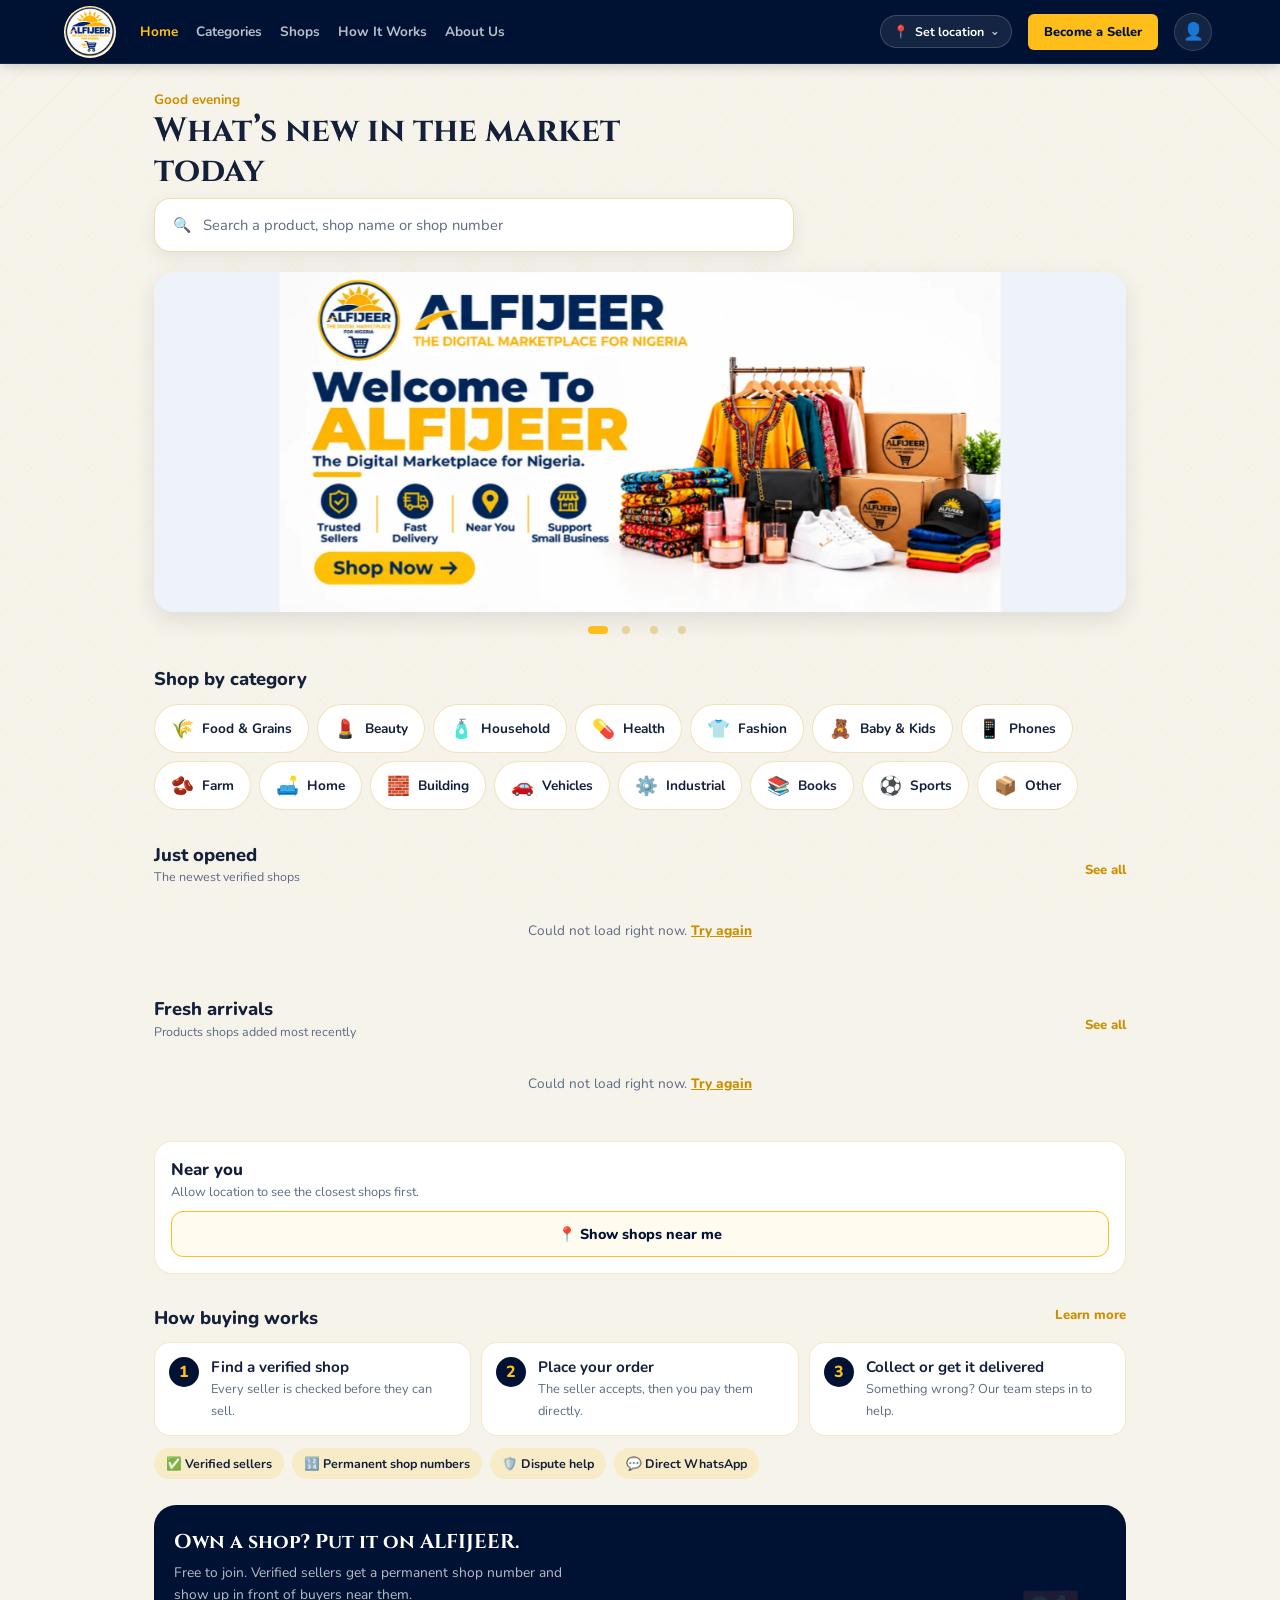
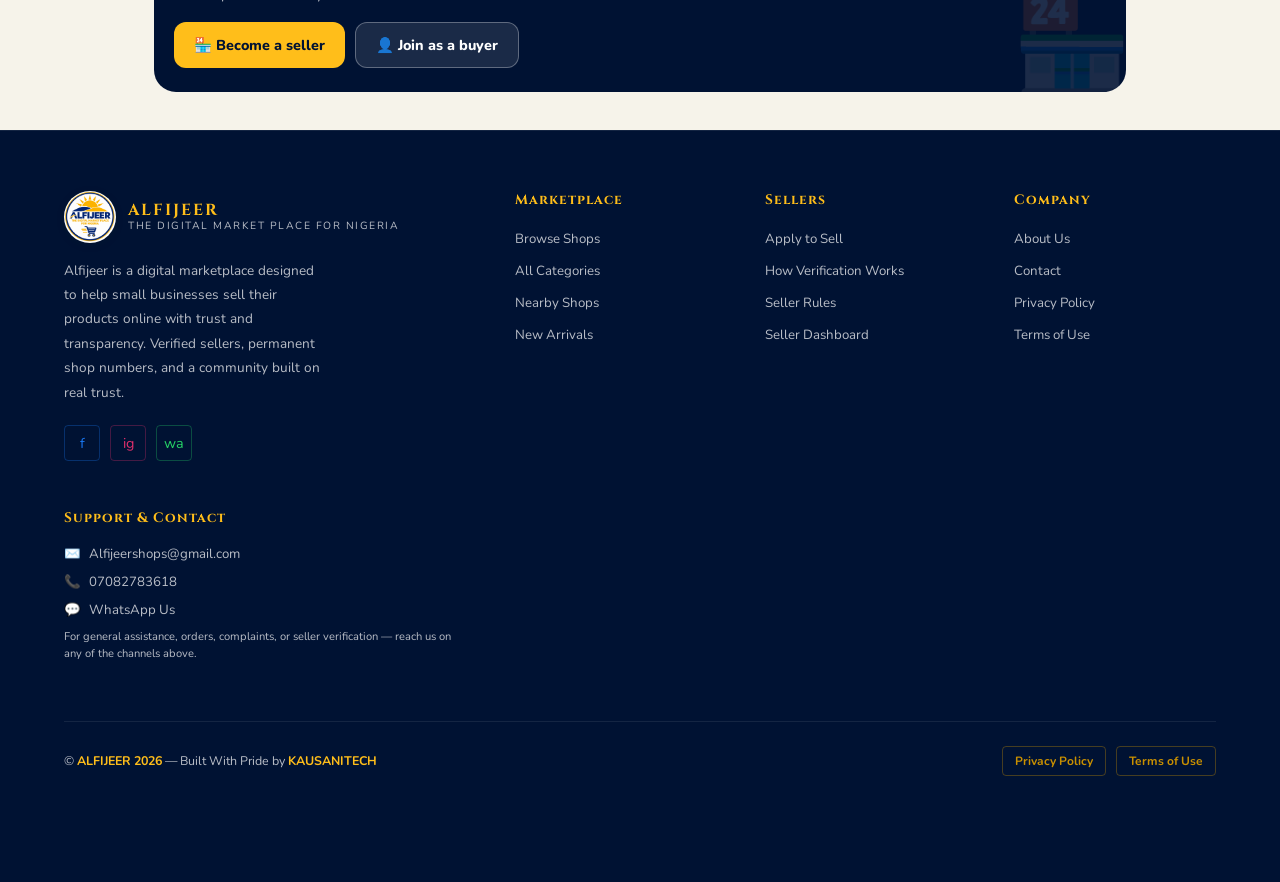
==== index.html @ 09873cbe "update the banners" ====
<!DOCTYPE html>
<html lang="en">
<head>
  <meta charset="UTF-8" />
  <meta name="viewport" content="width=device-width, initial-scale=1.0, viewport-fit=cover"/>
  <title>ALFIJEER — The Digital Market Place For Nigeria</title>
  <meta name="description" content="Find verified shops and fresh products near you. Every ALFIJEER seller is checked and has a permanent shop number."/>
  <link href="https://fonts.googleapis.com/css2?family=Cinzel:wght@400;600;700;900&family=Nunito:wght@300;400;500;600;700&display=swap" rel="stylesheet"/>
  <style>
    *, *::before, *::after { margin: 0; padding: 0; box-sizing: border-box; }

    :root {
      --green-deep:   #FFFFFF;   /* page background stays white/light */
      --green-mid:    #F3F9F5;
      --green-light:  #E3F2E8;
      --gold:         #FFBE1A;   /* primary accent - was green, now brand gold */
      --gold-light:   #FFCF4D;
      --gold-dim:     #C99000;
      --emerald:      #FFBE1A;
      --emerald-dim:  #C99000;
      --white:        #14203A;   /* primary text - neutral dark navy-black, not green-tinted */
      --white-dim:    #5C6B85;   /* muted text - neutral blue-gray, not green-tinted */
      --dark:         #001233;

      /* New: navy as a surface color for header / hero / footer */
      --navy-deep:    #001233;
      --navy-mid:     #001E4D;
      --navy-light:   #0A294D;
      --on-navy:      #FFFFFF;
      --on-navy-dim:  rgba(255,255,255,0.72);
    }

    html { scroll-behavior: smooth; }

    body {
      font-family: 'Nunito', sans-serif;
      background-color: var(--green-deep);
      color: var(--white);
      overflow-x: hidden;
    }

    /* ── GEOMETRIC BACKGROUND PATTERN ── */
    body::before {
      content: '';
      position: fixed;
      inset: 0;
      background-image:
        repeating-linear-gradient(45deg, transparent, transparent 40px, rgba(201,144,0,0.03) 40px, rgba(201,144,0,0.03) 41px),
        repeating-linear-gradient(-45deg, transparent, transparent 40px, rgba(201,144,0,0.03) 40px, rgba(201,144,0,0.03) 41px);
      pointer-events: none;
      z-index: 0;
    }

    /* ════════════════════════════════
       NAVBAR
    ════════════════════════════════ */
    nav {
      position: fixed;
      top: 0; left: 0; right: 0;
      z-index: 1000;
      display: flex;
      align-items: center;
      justify-content: space-between;
      padding: 0 5%;
      height: 72px;
      background: rgba(255,255,255,0.92);
      backdrop-filter: blur(12px);
      border-bottom: 1px solid rgba(201,144,0,0.2);
    }

    .nav-logo {
      display: flex;
      align-items: center;
      gap: 12px;
      text-decoration: none;
    }

    .nav-logo img {
      height: 52px;
      width: 52px;
      border-radius: 52px;
      object-fit: contain;
      box-shadow: 0 2px 8px rgba(16,40,28,0.12);
    }

    .nav-logo-text {
      display: flex;
      flex-direction: column;
      line-height: 1.1;
    }

    .nav-logo-text span:first-child {
      font-family: 'Cinzel', serif;
      font-size: 1rem;
      font-weight: 700;
      color: var(--gold);
      letter-spacing: 2px;
    }

    .nav-logo-text span:last-child {
      font-size: 0.65rem;
      color: var(--white-dim);
      letter-spacing: 1.5px;
      text-transform: uppercase;
    }

    /* Footer uses the same .nav-logo-text markup but sits on navy,
       unlike the white mobile drawer that also uses this class */
    .footer-brand .nav-logo-text span:last-child { color: var(--on-navy-dim); }

    .nav-links {
      display: flex;
      gap: 32px;
      list-style: none;
    }

    .nav-links a {
      color: var(--white-dim);
      text-decoration: none;
      font-size: 0.875rem;
      font-weight: 600;
      letter-spacing: 0.5px;
      transition: color 0.3s;
      position: relative;
    }

    .nav-links a::after {
      content: '';
      position: absolute;
      bottom: -4px; left: 0;
      width: 0; height: 1px;
      background: var(--gold);
      transition: width 0.3s;
    }

    .nav-links a:hover { color: var(--gold); }
    .nav-links a:hover::after { width: 100%; }

    .nav-buttons {
      display: flex;
      gap: 12px;
    }

    .btn-outline {
      padding: 8px 20px;
      border: 1px solid var(--gold);
      color: var(--gold);
      background: transparent;
      border-radius: 4px;
      font-family: 'Nunito', sans-serif;
      font-size: 0.85rem;
      font-weight: 700;
      cursor: pointer;
      transition: all 0.3s;
      letter-spacing: 0.5px;
    }

    .btn-outline:hover {
      background: var(--gold);
      color: var(--dark);
    }

    .btn-gold {
      padding: 8px 20px;
      background: var(--gold);
      color: var(--dark);
      border: none;
      border-radius: 4px;
      font-family: 'Nunito', sans-serif;
      font-size: 0.85rem;
      font-weight: 700;
      cursor: pointer;
      transition: all 0.3s;
      letter-spacing: 0.5px;
    }

    .btn-gold:hover {
      background: var(--gold-light);
      transform: translateY(-1px);
    }

    .btn-hero-primary {
      display: inline-flex;
      align-items: center;
      gap: 8px;
      padding: 14px 32px;
      background: var(--gold);
      color: var(--dark);
      border: none;
      border-radius: 4px;
      font-family: 'Nunito', sans-serif;
      font-size: 0.95rem;
      font-weight: 800;
      cursor: pointer;
      transition: all 0.3s;
      letter-spacing: 0.5px;
      text-decoration: none;
    }

    .btn-hero-primary:hover {
      background: var(--gold-light);
      transform: translateY(-2px);
      box-shadow: 0 8px 24px rgba(201,144,0,0.3);
    }

    .btn-hero-secondary {
      display: inline-flex;
      align-items: center;
      gap: 8px;
      padding: 14px 32px;
      background: transparent;
      color: var(--white);
      border: 1px solid rgba(255,255,255,0.25);
      border-radius: 4px;
      font-family: 'Nunito', sans-serif;
      font-size: 0.95rem;
      font-weight: 700;
      cursor: pointer;
      transition: all 0.3s;
      text-decoration: none;
    }

    .btn-hero-secondary:hover {
      border-color: var(--gold);
      color: var(--gold);
      transform: translateY(-2px);
    }

    /* ════════════════════════════════
       BANNER CAROUSEL (image-based hero)
    ════════════════════════════════ */
    .banner-wrap {
      padding: 10px 5% 4px;
      max-width: 1100px;
      margin: 0 auto;
    }
    .banner-carousel {
      position: relative;
      border-radius: 16px;
      overflow: hidden;
      box-shadow: 0 4px 20px rgba(16,40,28,0.1);
      background: linear-gradient(135deg, #eef3fa 0%, #e6ecf7 60%, #f4f7fb 100%);
      min-height: 160px;
    }
    /* Fallback shown when banner image fails to load */
    .banner-slide img {
      width: 100%;
      height: auto;
      display: block;
    }
    .banner-slide img::after {
      content: '';
      display: block;
    }
    .banner-fallback {
      display: none;
      padding: 28px 24px;
      background: linear-gradient(135deg, #eef3fa 0%, #e6ecf7 60%, #f4f7fb 100%);
    }
    .banner-fallback.visible { display: block; }
    .banner-fallback h2 { font-family:'Cinzel',serif; font-size:1.2rem; font-weight:800; color:#14203A; margin-bottom:4px; }
    .banner-fallback h3 { font-family:'Cinzel',serif; font-size:1.1rem; font-weight:700; color:#C99000; margin-bottom:12px; }
    .banner-fallback p  { font-size:0.8rem; color:#5C6B85; margin-bottom:14px; line-height:1.6; }
    .banner-fallback .fb-badge { display:inline-flex; align-items:center; gap:6px; border:1px solid rgba(201,144,0,0.3); border-radius:8px; padding:6px 12px; font-size:0.72rem; color:#14203A; margin-bottom:14px; }
    .banner-fallback .fb-btn { display:inline-block; background:#C99000; color:#fff; font-family:'Nunito',sans-serif; font-size:0.82rem; font-weight:800; padding:10px 22px; border-radius:8px; text-decoration:none; }
    .banner-track {
      display: flex;
      transition: transform 0.5s ease;
    }
    .banner-slide {
      flex: 0 0 100%;
      width: 100%;
      display: block;
    }
    .banner-slide img {
      width: 100%;
      height: auto;
      display: block;
    }
    .banner-dots {
      display: flex;
      justify-content: center;
      gap: 7px;
      padding: 10px 0 2px;
    }
    .banner-dots button {
      width: 7px; height: 7px; border-radius: 50%;
      border: none; background: rgba(201,144,0,0.25);
      padding: 0; cursor: pointer;
    }
    .banner-dots button.active { background: var(--gold); width: 18px; border-radius: 4px; }


    /* ── rotating banners: crossfade + slow zoom (Ken Burns) ── */
    :root { --bn-fade: 1.2s; --bn-zoom: 7.5s; }
    .banner-carousel { background: #eef3fa; aspect-ratio: 2 / 1; }
    .banner-carousel.ready, .banner-carousel.empty { aspect-ratio: auto; }
    .banner-carousel:focus-visible { outline: 3px solid var(--gold); outline-offset: 3px; }
    .banner-track { display: grid; transition: none; transform: none !important; }   /* every slide sits in the same cell, on top of each other */
    .banner-slide {
      grid-area: 1 / 1; flex: none; width: 100%; overflow: hidden;
      opacity: 0; z-index: 0; pointer-events: none;
      transition: opacity var(--bn-fade) ease-in-out;
      -webkit-user-drag: none; user-select: none;
    }
    .banner-slide img { -webkit-user-drag: none; transform-origin: 50% 50%; will-change: transform; }
    .banner-slide.active { opacity: 1; z-index: 2; pointer-events: auto; }
    .banner-slide.active img { animation: bnZoom var(--bn-zoom) ease-out forwards; }       /* 100% → 106% while it is showing */
    .banner-slide.leaving { opacity: 1; z-index: 1; transition: none; pointer-events: none; }
    .banner-slide.leaving img { transform: scale(1.06); }                                   /* keeps its zoom while the next banner fades in over it */
    @keyframes bnZoom { from { transform: scale(1); } to { transform: scale(1.06); } }
    .banner-fallback { display: none; }
    .banner-carousel.empty .banner-track { display: none; }
    .banner-carousel.empty .banner-fallback { display: block; }
    .banner-dots { display: flex; justify-content: center; gap: 4px; padding: 6px 0 0; }
    .banner-dots button { width: 24px; height: 24px; background: none; position: relative; border: 0; padding: 0; cursor: pointer; border-radius: 0; }
    .banner-dots button::after { content: ''; position: absolute; left: 50%; top: 50%; width: 8px; height: 8px; border-radius: 4px; transform: translate(-50%,-50%); background: rgba(201,144,0,0.3); transition: width .25s, background .25s; }
    .banner-dots button.active { width: 24px; background: none; }
    .banner-dots button.active::after { width: 20px; background: var(--gold); }
    @media (prefers-reduced-motion: reduce) {
      .banner-slide.active img { animation: none; }
      .banner-slide { transition-duration: .01s; }
    }

    /* ════════════════════════════════
       TRUST BAR
    ════════════════════════════════ */
    .trust-bar {
      position: relative;
      z-index: 2;
      background: rgba(201,144,0,0.08);
      border-top: 1px solid rgba(201,144,0,0.2);
      border-bottom: 1px solid rgba(201,144,0,0.2);
      padding: 20px 5%;
      display: flex;
      align-items: center;
      justify-content: center;
      gap: 48px;
      flex-wrap: wrap;
    }

    .trust-item {
      display: flex;
      align-items: center;
      gap: 10px;
      font-size: 0.85rem;
      font-weight: 600;
      color: var(--white-dim);
    }

    .trust-item .icon {
      font-size: 1.1rem;
    }

    .trust-item strong { color: var(--gold); }

    /* ════════════════════════════════
       HOW IT WORKS
    ════════════════════════════════ */
    .section {
      position: relative;
      z-index: 2;
      padding: 90px 5%;
    }

    .section-header {
      text-align: center;
      margin-bottom: 60px;
    }

    .section-tag {
      display: inline-block;
      font-size: 0.72rem;
      font-weight: 700;
      letter-spacing: 3px;
      text-transform: uppercase;
      color: var(--gold);
      margin-bottom: 14px;
    }

    .section-header h2 {
      font-family: 'Cinzel', serif;
      font-size: clamp(1.6rem, 3vw, 2.4rem);
      font-weight: 700;
      color: var(--white);
      margin-bottom: 14px;
    }

    .section-header p {
      color: var(--white-dim);
      font-size: 1rem;
      max-width: 520px;
      margin: 0 auto;
      line-height: 1.8;
    }

    .how-tabs {
      display: flex;
      gap: 4px;
      justify-content: center;
      margin-bottom: 48px;
      background: rgba(201,144,0,0.04);
      border: 1px solid rgba(201,144,0,0.15);
      border-radius: 6px;
      padding: 4px;
      width: fit-content;
      margin-left: auto;
      margin-right: auto;
    }

    .tab-btn {
      padding: 10px 28px;
      background: transparent;
      border: none;
      border-radius: 4px;
      color: var(--white-dim);
      font-family: 'Nunito', sans-serif;
      font-size: 0.875rem;
      font-weight: 700;
      cursor: pointer;
      transition: all 0.3s;
      letter-spacing: 0.5px;
    }

    .tab-btn.active {
      background: var(--gold);
      color: var(--dark);
    }

    .tab-content { display: none; }
    .tab-content.active { display: grid; }

    .steps-grid {
      grid-template-columns: repeat(auto-fit, minmax(220px, 1fr));
      gap: 24px;
      max-width: 960px;
      margin: 0 auto;
    }

    .step-card {
      background: #FFFFFF;
      border: 1px solid rgba(201,144,0,0.18);
      border-radius: 8px;
      padding: 32px 24px;
      text-align: center;
      position: relative;
      transition: all 0.3s;
    }

    .step-card:hover {
      border-color: var(--gold);
      background: rgba(201,144,0,0.05);
      transform: translateY(-4px);
    }

    .step-number {
      position: absolute;
      top: -14px;
      left: 50%;
      transform: translateX(-50%);
      background: var(--green-deep);
      border: 1px solid var(--gold-dim);
      color: var(--gold);
      font-family: 'Cinzel', serif;
      font-size: 0.75rem;
      font-weight: 700;
      padding: 4px 12px;
      border-radius: 12px;
      letter-spacing: 1px;
    }

    .step-icon {
      font-size: 2.2rem;
      margin-bottom: 16px;
      display: block;
    }

    .step-card h3 {
      font-family: 'Cinzel', serif;
      font-size: 0.95rem;
      font-weight: 600;
      color: var(--white);
      margin-bottom: 10px;
    }

    .step-card p {
      font-size: 0.85rem;
      color: var(--white-dim);
      line-height: 1.7;
    }

    /* ════════════════════════════════
       FEATURED SHOPS
    ════════════════════════════════ */
    .shops-section {
      background: rgba(201,144,0,0.035);
      border-top: 1px solid rgba(201,144,0,0.1);
      border-bottom: 1px solid rgba(201,144,0,0.1);
    }

    .shops-grid {
      display: grid;
      grid-template-columns: repeat(auto-fit, minmax(260px, 1fr));
      gap: 24px;
      max-width: 1100px;
      margin: 0 auto;
    }

    .shop-card {
      background: #FFFFFF;
      box-shadow: 0 2px 14px rgba(16,40,28,0.08);
      border: 1px solid rgba(201,144,0,0.12);
      border-radius: 10px;
      overflow: hidden;
      transition: all 0.35s;
      cursor: pointer;
    }

    .shop-card:hover {
      border-color: var(--gold-dim);
      transform: translateY(-6px);
      box-shadow: 0 16px 40px rgba(16,40,28,0.10);
    }

    .shop-img {
      width: 100%;
      height: 160px;
      background: linear-gradient(135deg, var(--green-mid), var(--green-light));
      display: flex;
      align-items: center;
      justify-content: center;
      font-size: 3rem;
      position: relative;
    }

    .shop-number-badge {
      position: absolute;
      top: 12px;
      left: 12px;
      background: var(--gold);
      color: var(--dark);
      font-family: 'Cinzel', serif;
      font-size: 0.7rem;
      font-weight: 700;
      padding: 4px 10px;
      border-radius: 3px;
      letter-spacing: 1px;
    }

    .verified-badge {
      position: absolute;
      top: 12px;
      right: 12px;
      background: rgba(79,195,247,0.15);
      border: 1px solid var(--emerald);
      color: var(--emerald);
      font-size: 0.68rem;
      font-weight: 700;
      padding: 4px 10px;
      border-radius: 3px;
      letter-spacing: 0.5px;
    }

    .shop-info {
      padding: 20px;
    }

    .shop-info h3 {
      font-family: 'Cinzel', serif;
      font-size: 1rem;
      color: var(--white);
      margin-bottom: 6px;
    }

    .shop-meta {
      display: flex;
      gap: 14px;
      margin-bottom: 14px;
    }

    .shop-meta span {
      font-size: 0.78rem;
      color: var(--white-dim);
      display: flex;
      align-items: center;
      gap: 4px;
    }

    .shop-footer {
      display: flex;
      align-items: center;
      justify-content: space-between;
      padding-top: 14px;
      border-top: 1px solid rgba(201,144,0,0.06);
    }

    .shop-distance {
      font-size: 0.78rem;
      color: var(--emerald);
      font-weight: 700;
    }

    .btn-view-shop {
      padding: 7px 16px;
      background: transparent;
      border: 1px solid var(--gold-dim);
      color: var(--gold);
      border-radius: 4px;
      font-family: 'Nunito', sans-serif;
      font-size: 0.78rem;
      font-weight: 700;
      cursor: pointer;
      transition: all 0.3s;
      text-decoration: none;
    }

    .btn-view-shop:hover {
      background: var(--gold);
      color: var(--dark);
    }

    /* ════════════════════════════════
       CATEGORIES
    ════════════════════════════════ */
    .categories-grid {
      display: grid;
      grid-template-columns: repeat(auto-fit, minmax(130px, 1fr));
      gap: 16px;
      max-width: 1100px;
      margin: 0 auto;
    }

    .cat-card {
      background: #FFFFFF;
      border: 1px solid rgba(201,144,0,0.14);
      border-radius: 16px;
      padding: 26px 16px 22px;
      text-align: center;
      cursor: pointer;
      transition: all 0.3s;
      box-shadow: 0 2px 10px rgba(16,40,28,0.06);
    }

    .cat-card:hover {
      background: #FFFFFF;
      border-color: var(--gold);
      box-shadow: 0 8px 20px rgba(0,18,51,0.12);
      transform: translateY(-4px);
    }

    .cat-card .cat-icon-badge {
      width: 64px; height: 64px;
      border-radius: 50%;
      display: flex; align-items: center; justify-content: center;
      margin: 0 auto 14px;
      font-size: 1.7rem;
      transition: transform 0.3s;
    }
    .cat-card:hover .cat-icon-badge { transform: scale(1.08); }
    .cat-card .cat-icon { font-size: inherit; display: inline; margin: 0; }

    .cat-card span {
      font-size: 0.8rem;
      font-weight: 700;
      color: var(--white);
      letter-spacing: 0.5px;
      display: block;
    }

    .cat-card .cat-count {
      font-size: 0.68rem;
      font-weight: 600;
      color: var(--white-dim);
      margin-top: 4px;
      letter-spacing: 0;
    }

    .cat-card:hover span { color: #C99000; }
    .cat-card:hover .cat-count { color: var(--white-dim); }

    /* ════════════════════════════════
       WHY ALFIJEER
    ════════════════════════════════ */
    .why-section {
      background: rgba(201,144,0,0.04);
      border-top: 1px solid rgba(201,144,0,0.1);
    }

    .why-grid {
      display: grid;
      grid-template-columns: repeat(auto-fit, minmax(240px, 1fr));
      gap: 28px;
      max-width: 1000px;
      margin: 0 auto;
    }

    .why-card {
      display: flex;
      gap: 18px;
      align-items: flex-start;
    }

    .why-icon-box {
      width: 48px;
      height: 48px;
      min-width: 48px;
      background: rgba(201,144,0,0.1);
      border: 1px solid rgba(201,144,0,0.25);
      border-radius: 6px;
      display: flex;
      align-items: center;
      justify-content: center;
      font-size: 1.3rem;
    }

    .why-card h3 {
      font-family: 'Cinzel', serif;
      font-size: 0.9rem;
      color: var(--gold);
      margin-bottom: 6px;
    }

    .why-card p {
      font-size: 0.83rem;
      color: var(--white-dim);
      line-height: 1.7;
    }

    /* ════════════════════════════════
       CTA SECTION
    ════════════════════════════════ */
    .cta-section {
      position: relative;
      text-align: center;
      padding: 100px 5%;
      overflow: hidden;
    }

    .cta-section::before {
      content: '';
      position: absolute;
      inset: 0;
      background: radial-gradient(ellipse at center, rgba(201,144,0,0.08) 0%, transparent 70%);
      pointer-events: none;
    }

    .cta-section h2 {
      font-family: 'Cinzel', serif;
      font-size: clamp(1.6rem, 3.5vw, 2.6rem);
      font-weight: 700;
      color: var(--white);
      margin-bottom: 16px;
      position: relative;
    }

    .cta-section p {
      color: var(--white-dim);
      font-size: 1rem;
      max-width: 500px;
      margin: 0 auto 36px;
      line-height: 1.8;
      position: relative;
    }

    .cta-buttons {
      display: flex;
      gap: 16px;
      justify-content: center;
      flex-wrap: wrap;
      position: relative;
    }

    .btn-cta-green {
      display: inline-flex;
      align-items: center;
      gap: 8px;
      padding: 14px 32px;
      background: var(--emerald-dim);
      color: var(--white);
      border: 1px solid var(--emerald);
      border-radius: 4px;
      font-family: 'Nunito', sans-serif;
      font-size: 0.95rem;
      font-weight: 800;
      cursor: pointer;
      transition: all 0.3s;
      text-decoration: none;
    }

    .btn-cta-green:hover {
      background: var(--emerald);
      transform: translateY(-2px);
      box-shadow: 0 8px 24px rgba(79,195,247,0.25);
    }

    /* ════════════════════════════════
       FOOTER
    ════════════════════════════════ */
    footer {
      position: relative;
      z-index: 2;
      background: var(--navy-deep);
      border-top: 1px solid rgba(255,255,255,0.08);
      padding: 60px 5% calc(30px + 76px);
    }

    .footer-grid {
      display: grid;
      grid-template-columns: 2fr 1fr 1fr 1fr;
      gap: 48px;
      margin-bottom: 48px;
    }

    .footer-brand .nav-logo { margin-bottom: 16px; display: inline-flex; }

    .footer-brand p {
      font-size: 0.85rem;
      color: var(--on-navy-dim);
      line-height: 1.8;
      max-width: 260px;
      margin-bottom: 20px;
    }

    .social-links {
      display: flex;
      gap: 10px;
    }

    .social-link {
      width: 36px;
      height: 36px;
      border: 1px solid rgba(255,255,255,0.2);
      border-radius: 4px;
      display: flex;
      align-items: center;
      justify-content: center;
      color: var(--on-navy-dim);
      text-decoration: none;
      font-size: 0.9rem;
      transition: all 0.3s;
    }

    .social-link:hover {
      border-color: var(--gold);
      color: var(--gold);
      background: rgba(201,144,0,0.08);
    }

    .footer-col h4 {
      font-family: 'Cinzel', serif;
      font-size: 0.85rem;
      color: var(--gold);
      margin-bottom: 18px;
      letter-spacing: 1px;
    }

    .footer-col ul { list-style: none; }

    .footer-col ul li {
      margin-bottom: 10px;
    }

    .footer-col ul li a {
      color: var(--on-navy-dim);
      text-decoration: none;
      font-size: 0.83rem;
      transition: color 0.3s;
    }

    .footer-col ul li a:hover { color: var(--gold); }

    .footer-bottom {
      border-top: 1px solid rgba(255,255,255,0.08);
      padding-top: 24px;
      display: flex;
      align-items: center;
      justify-content: space-between;
      flex-wrap: gap;
      gap: 12px;
    }

    .footer-bottom p {
      font-size: 0.78rem;
      color: var(--on-navy-dim);
    }

    .footer-bottom span { color: var(--gold); font-weight: 700; }

    /* ════════════════════════════════
       MOBILE RESPONSIVE
    ════════════════════════════════ */
    /* ── HAMBURGER ── */
    .hamburger {
      display: none;
      flex-direction: column;
      gap: 5px;
      cursor: pointer;
      padding: 6px;
      background: none;
      border: none;
      z-index: 1100;
    }
    .hamburger span {
      display: block;
      width: 26px;
      height: 2px;
      background: var(--gold);
      border-radius: 2px;
      transition: all 0.35s cubic-bezier(.4,0,.2,1);
      transform-origin: center;
    }
    .hamburger.open span:nth-child(1) { transform: translateY(7px) rotate(45deg); }
    .hamburger.open span:nth-child(2) { opacity: 0; transform: scaleX(0); }
    .hamburger.open span:nth-child(3) { transform: translateY(-7px) rotate(-45deg); }

    /* ── MOBILE NAV MENU ── */
    .mobile-menu {
      display: none;
      position: fixed;
      top: 72px; left: 0; right: 0;
      background: rgba(255,255,255,0.97);
      backdrop-filter: blur(16px);
      border-bottom: 1px solid rgba(201,144,0,0.2);
      z-index: 999;
      flex-direction: column;
      padding: 20px 5% 28px;
      gap: 0;
      transform: translateY(-10px);
      opacity: 0;
      transition: all 0.3s ease;
    }
    .mobile-menu.open {
      display: flex;
      transform: translateY(0);
      opacity: 1;
    }
    .mobile-menu a {
      color: var(--white-dim);
      text-decoration: none;
      font-size: 1rem;
      font-weight: 600;
      padding: 14px 0;
      border-bottom: 1px solid rgba(201,144,0,0.06);
      transition: color 0.2s;
      display: flex;
      align-items: center;
      gap: 10px;
    }
    .mobile-menu a:hover { color: var(--gold); }
    .mobile-menu a:last-child { border-bottom: none; }
    .mobile-menu .mob-buttons {
      display: flex;
      gap: 12px;
      margin-top: 20px;
    }
    .mobile-menu .mob-buttons button {
      flex: 1;
      padding: 12px;
      font-size: 0.9rem;
      font-weight: 700;
      font-family: 'Nunito', sans-serif;
      border-radius: 6px;
      cursor: pointer;
      transition: all 0.3s;
    }

    .info-modal-overlay {
      display: none;
      position: fixed;
      inset: 0;
      background: rgba(16,40,28,0.55);
      z-index: 2000;
      align-items: center;
      justify-content: center;
      padding: 20px;
    }
    .info-modal-overlay.open { display: flex; }
    .info-modal-box {
      background: #FFFFFF;
      border: 1px solid rgba(201,144,0,0.25);
      border-radius: 16px;
      padding: 36px 32px;
      max-width: 560px;
      width: 100%;
      max-height: 88vh;
      overflow-y: auto;
      position: relative;
      animation: fadeUp 0.35s ease both;
    }
    @keyframes fadeUp { from { opacity:0; transform:translateY(20px); } to { opacity:1; transform:none; } }
    .info-modal-box h2 {
      font-family: 'Cinzel', serif;
      font-size: 1.15rem;
      color: var(--gold);
      margin-bottom: 6px;
    }
    .info-modal-box .modal-sub {
      font-size: 0.8rem;
      color: var(--white-dim);
      margin-bottom: 24px;
      padding-bottom: 16px;
      border-bottom: 1px solid rgba(201,144,0,0.15);
    }
    .info-modal-close {
      position: absolute;
      top: 16px; right: 18px;
      background: none;
      border: none;
      color: var(--white-dim);
      font-size: 1.3rem;
      cursor: pointer;
      transition: color 0.2s;
    }
    .info-modal-close:hover { color: var(--gold); }
    .verif-step {
      display: flex;
      gap: 16px;
      margin-bottom: 22px;
      align-items: flex-start;
    }
    .verif-step-num {
      width: 38px;
      height: 38px;
      border-radius: 50%;
      background: linear-gradient(135deg, var(--gold), var(--gold-light));
      color: var(--dark);
      font-family: 'Cinzel', serif;
      font-size: 0.85rem;
      font-weight: 700;
      display: flex;
      align-items: center;
      justify-content: center;
      flex-shrink: 0;
    }
    .verif-step-body h4 { font-size: 0.92rem; color: var(--white); margin-bottom: 4px; font-weight: 700; }
    .verif-step-body p  { font-size: 0.8rem; color: var(--white-dim); line-height: 1.6; }
    .rule-item {
      display: flex;
      gap: 12px;
      margin-bottom: 16px;
      padding: 14px 16px;
      background: #FFFFFF;
      border: 1px solid rgba(201,144,0,0.18);
      border-radius: 8px;
      box-shadow: 0 2px 10px rgba(16,40,28,0.05);
    }
    .rule-icon { font-size: 1.2rem; flex-shrink: 0; }
    .rule-body h4 { font-size: 0.88rem; color: var(--white); margin-bottom: 3px; font-weight: 700; }
    .rule-body p  { font-size: 0.77rem; color: var(--white-dim); line-height: 1.6; }

    @media (max-width: 900px) {
      .footer-grid { grid-template-columns: 1fr 1fr; }
    }
    @media (max-width: 768px) {
      .nav-links, .nav-buttons { display: none; }
      .hamburger { display: flex; }
      .trust-bar { gap: 20px; }
      .footer-grid { grid-template-columns: 1fr; gap: 32px; }
      .footer-bottom { flex-direction: column; text-align: center; }
      .info-modal-box { padding: 28px 20px; }
    }
    @media (max-width: 480px) {
      .cta-buttons { flex-direction: column; align-items: center; }
      .btn-hero-primary, .btn-hero-secondary, .btn-cta-green, .btn-gold { width: 100%; justify-content: center; max-width: 280px; }
    }
  
    /* ════════════════════════════════
       APP BAR (mobile-style top bar)
    ════════════════════════════════ */
    .app-bar {
      position: fixed;
      top: 0; left: 0; right: 0;
      z-index: 1000;
      height: 64px;
      display: grid;
      grid-template-columns: 1fr auto;
      align-items: center;
      gap: 16px;
      padding: 0 5%;
      background: var(--navy-deep);
      border-bottom: 1px solid rgba(255,255,255,0.08);
      box-shadow: 0 2px 12px rgba(0,0,0,0.18);
    }
    .app-bar-left, .app-bar-right {
      display: flex;
      align-items: center;
      gap: 16px;
    }
    .app-bar-left { gap: 24px; }
    .app-bar-right { justify-content: flex-end; }
    .app-bar-actions { display: flex; align-items: center; gap: 8px; }
    .icon-btn {
      width: 38px; height: 38px; border-radius: 50%;
      background: rgba(255,255,255,0.08);
      border: 1px solid rgba(255,255,255,0.15);
      color: var(--on-navy);
      display: flex; align-items: center; justify-content: center;
      font-size: 1.05rem; cursor: pointer; transition: all 0.25s;
    }
    .icon-btn:hover { background: rgba(255,255,255,0.16); }
    .icon-btn { position: relative; }
    .icon-btn .notif-dot {
      position: absolute; top: -3px; right: -3px;
      background: var(--gold); color: var(--navy-deep); font-size: 0.6rem; font-weight: 800;
      min-width: 16px; height: 16px; border-radius: 50%;
      display: flex; align-items: center; justify-content: center;
      padding: 0 3px; box-shadow: 0 0 0 2px var(--navy-deep);
    }

    .location-pill {
      display: flex; align-items: center; gap: 6px;
      background: rgba(255,255,255,0.08);
      border: 1px solid rgba(255,255,255,0.18);
      border-radius: 20px; padding: 7px 12px;
      font-family: 'Nunito', sans-serif; font-size: 0.78rem; font-weight: 700;
      color: var(--on-navy); cursor: pointer; white-space: nowrap;
      overflow: hidden; text-overflow: ellipsis; max-width: 180px;
    }
    .location-pill .loc-caret { color: var(--on-navy-dim); font-size: 0.7rem; }
    .location-pill span#location-label { overflow: hidden; text-overflow: ellipsis; white-space: nowrap; max-width: 120px; }
    .hamburger span { background: var(--on-navy); }

    /* Desktop nav links - hidden on mobile, matches the reference design's top nav */
    .desktop-nav-links {
      display: none;
      align-items: center;
      gap: 18px;
    }
    .desktop-nav-links a {
      color: var(--on-navy-dim);
      text-decoration: none;
      font-size: 0.85rem;
      font-weight: 700;
      white-space: nowrap;
      transition: color 0.2s;
    }
    .desktop-nav-links a:hover, .desktop-nav-links a.active { color: var(--gold); }

    .header-seller-btn {
      display: none;
      background: var(--gold);
      color: var(--navy-deep);
      font-size: 0.8rem;
      font-weight: 800;
      padding: 9px 16px;
      border-radius: 6px;
      text-decoration: none;
      white-space: nowrap;
      transition: background 0.2s;
    }
    .header-seller-btn:hover { background: var(--gold-light); }

    @media (min-width: 1080px) {
      .desktop-nav-links { display: flex; }
      .header-seller-btn { display: inline-block; }
      .hamburger { display: none; }
    }

    @media (max-width: 480px) {
      .nav-logo img { height: 40px; width: 40px; }
      .location-pill { max-width: 118px; padding: 6px 8px; font-size: 0.7rem; }
      .location-pill span#location-label { max-width: 68px; }
      .app-bar { padding: 0 3.5%; gap: 6px; }
      .icon-btn { width: 34px; height: 34px; font-size: 0.95rem; }
    }

    .search-bar-wrap { margin-top: 64px; padding: 14px 5% 4px; position: relative; z-index: 5; }
    .search-bar {
      display: flex; align-items: center; gap: 10px;
      background: #FFFFFF; border: 1px solid var(--border, rgba(201,144,0,0.15));
      border-radius: 12px; padding: 12px 16px;
      box-shadow: 0 2px 10px rgba(16,40,28,0.06);
      max-width: 640px; margin: 0 auto;
    }
    .search-bar .search-icon { font-size: 0.95rem; opacity: 0.6; }
    .search-bar input {
      border: none; outline: none; background: transparent; flex: 1;
      font-family: 'Nunito', sans-serif; font-size: 0.9rem; color: var(--white);
    }
    .search-bar input::placeholder { color: var(--white-dim); }

    /* section heading row used for Top Categories / view-all links */
    .section-heading-row { display: flex; align-items: center; justify-content: space-between; max-width: 1100px; margin: 0 auto 18px; }
    .mobile-h2 { font-family: 'Cinzel', serif; font-size: 1.15rem; font-weight: 700; color: var(--white); }
    .view-all-link { font-size: 0.8rem; font-weight: 700; color: var(--gold); text-decoration: none; }

    /* ════════════════════════════════
       NAV DRAWER
    ════════════════════════════════ */
    .drawer-overlay {
      position: fixed; inset: 0; z-index: 2000;
      background: rgba(16,40,28,0.35);
      opacity: 0; pointer-events: none;
      transition: opacity 0.3s;
      display: flex;
    }
    .drawer-overlay.open { opacity: 1; pointer-events: auto; }
    .drawer {
      width: 300px; max-width: 82vw; height: 100%;
      background: #FFFFFF;
      box-shadow: 6px 0 30px rgba(16,40,28,0.18);
      display: flex; flex-direction: column;
      transform: translateX(-100%);
      transition: transform 0.3s ease;
      overflow-y: auto;
    }
    .drawer-overlay.open .drawer { transform: translateX(0); }
    .drawer-header { display: flex; align-items: center; justify-content: space-between; padding: 20px; border-bottom: 1px solid var(--border, rgba(201,144,0,0.12)); }
    .drawer-close { width: 32px; height: 32px; border-radius: 50%; border: 1px solid var(--border, rgba(201,144,0,0.2)); background: none; font-size: 0.9rem; cursor: pointer; color: var(--white-dim); }
    .drawer-section { display: flex; flex-direction: column; padding: 8px 8px; }
    .drawer-section a {
      display: flex; align-items: center; gap: 10px;
      padding: 12px 12px; border-radius: 8px;
      color: var(--white); text-decoration: none; font-size: 0.88rem; font-weight: 600;
      transition: background 0.2s;
    }
    .drawer-section a:hover { background: rgba(201,144,0,0.07); }
    .drawer-divider { height: 1px; background: var(--border, rgba(201,144,0,0.12)); margin: 4px 20px; }
    .drawer .mob-buttons { display: flex; gap: 10px; padding: 20px; margin-top: auto; }
    .drawer .mob-buttons button { flex: 1; padding: 11px 0; border-radius: 6px; font-family: 'Nunito', sans-serif; font-size: 0.85rem; font-weight: 800; cursor: pointer; }

    .hamburger { display: flex; flex-direction: column; gap: 5px; align-items: center; justify-content: center; width: 38px; height: 38px; background: none; border: none; cursor: pointer; }
    .hamburger span { display: block; width: 20px; height: 2px; background: var(--gold); border-radius: 2px; }

    /* ════════════════════════════════
       BOTTOM NAV
    ════════════════════════════════ */
    .bottom-nav {
      position: fixed; left: 0; right: 0; bottom: 0; z-index: 900;
      background: rgba(255,255,255,0.97);
      backdrop-filter: blur(12px);
      border-top: 1px solid var(--border, rgba(201,144,0,0.12));
      box-shadow: 0 -2px 14px rgba(16,40,28,0.08);
      display: flex; align-items: center; justify-content: space-around;
      padding: 8px 4px calc(8px + env(safe-area-inset-bottom));
    }
    .bn-item {
      display: flex; flex-direction: column; align-items: center; gap: 3px;
      text-decoration: none; color: var(--white-dim);
      font-size: 0.65rem; font-weight: 700; letter-spacing: 0.2px;
      flex: 1; padding: 4px 0;
    }
    .bn-item .bn-icon { font-size: 1.15rem; }
    .bn-item.active { color: var(--gold); }
    .bn-item.bn-center .bn-icon {
      width: 42px; height: 42px; border-radius: 50%;
      background: var(--gold); color: #fff;
      display: flex; align-items: center; justify-content: center;
      margin-top: -22px; box-shadow: 0 4px 14px rgba(201,144,0,0.35);
    }
    .bn-item.bn-center { color: var(--gold); }

    @media (min-width: 769px) {
      .bottom-nav { display: none; }
    }
    @media (max-width: 768px) {
      body { padding-bottom: 76px; } /* clears the fixed bottom nav so content/footer isn't hidden underneath it */
    }

    @media (min-width: 860px) {
      .app-bar-actions { margin-right: 4px; }
    }

    /* ════════════════════════════════
       RECOMMENDED FOR YOU (product cards)
    ════════════════════════════════ */
    .recommended-grid {
      display: grid;
      grid-template-columns: repeat(4, 1fr);
      gap: 14px;
      max-width: 1100px;
      margin: 0 auto;
    }
    @media (max-width: 800px) { .recommended-grid { grid-template-columns: repeat(2, 1fr); } }
    .rec-card {
      background: #FFFFFF;
      border: 1px solid var(--border, rgba(201,144,0,0.15));
      border-radius: 12px;
      overflow: hidden;
      cursor: pointer;
      box-shadow: 0 2px 14px rgba(16,40,28,0.06);
    }
    .rec-thumb {
      position: relative;
      width: 100%;
      aspect-ratio: 1 / 1;
      background: rgba(201,144,0,0.05);
      display: flex; align-items: center; justify-content: center;
      font-size: 2.4rem;
      overflow: hidden;
    }
    .rec-thumb img { width: 100%; height: 100%; object-fit: contain; }
    .rec-save {
      position: absolute; top: 8px; right: 8px;
      width: 26px; height: 26px; border-radius: 50%;
      background: rgba(255,255,255,0.9);
      display: flex; align-items: center; justify-content: center;
      font-size: 0.85rem; border: none; cursor: pointer;
    }
    .rec-info { padding: 10px 12px 14px; }
    .rec-info .rec-name {
      font-size: 0.82rem; font-weight: 700; color: var(--white);
      white-space: nowrap; overflow: hidden; text-overflow: ellipsis; display: block;
    }
    .rec-info .rec-seller {
      font-size: 0.68rem; color: var(--white-dim);
      white-space: nowrap; overflow: hidden; text-overflow: ellipsis; display: block; margin-bottom: 4px;
    }
    .rec-info .rec-price { font-size: 0.85rem; font-weight: 800; color: #C99000; }

    /* ════════════════════════════════
       YOUR LOCATION + NEARBY SHOPS
    ════════════════════════════════ */
    .location-shops-row {
      display: grid;
      grid-template-columns: 1fr 1fr;
      gap: 14px;
      max-width: 1100px;
      margin: 0 auto;
    }
    @media (max-width: 700px) {
      .location-shops-row { grid-template-columns: 1fr; }
    }
    .your-location-card, .nearby-shops-card {
      background: #FFFFFF;
      border: 1px solid var(--border, rgba(201,144,0,0.15));
      border-radius: 12px;
      padding: 16px;
      box-shadow: 0 2px 14px rgba(16,40,28,0.06);
    }
    .ylc-header {
      font-family: 'Nunito', sans-serif; font-weight: 800; font-size: 0.85rem;
      color: var(--white); margin-bottom: 6px;
    }
    .ylc-address { font-size: 0.8rem; color: var(--white); font-weight: 700; margin-bottom: 2px; }
    .ylc-change { font-size: 0.75rem; color: var(--gold); text-decoration: underline; display: inline-block; margin-bottom: 12px; }
    .mini-map {
      width: 100%; height: 130px; border-radius: 10px; overflow: hidden;
      background: rgba(201,144,0,0.05);
      border: 1px solid rgba(201,144,0,0.1);
    }
    .nsc-header { display: flex; align-items: center; justify-content: space-between; margin-bottom: 12px; }
    .nsc-header h3 { font-family: 'Nunito', sans-serif; font-weight: 800; font-size: 0.85rem; color: var(--white); }
    .nearby-item {
      display: flex; align-items: center; gap: 10px;
      padding: 8px 0; cursor: pointer;
      border-bottom: 1px solid rgba(201,144,0,0.08);
    }
    .nearby-item:last-child { border-bottom: none; }
    .nearby-index {
      font-size: 0.65rem; font-weight: 800; color: var(--gold);
      border: 1px solid var(--gold); border-radius: 6px;
      width: 26px; height: 22px; display: flex; align-items: center; justify-content: center;
      flex-shrink: 0;
    }
    .nearby-thumb {
      width: 46px; height: 46px; border-radius: 8px; overflow: hidden;
      background: rgba(201,144,0,0.06); flex-shrink: 0;
      display: flex; align-items: center; justify-content: center; font-size: 1.3rem;
    }
    .nearby-info { flex: 1; min-width: 0; display: flex; flex-direction: column; gap: 1px; }
    .nearby-info strong { font-size: 0.78rem; color: var(--white); font-family: 'Nunito', sans-serif; white-space: nowrap; overflow: hidden; text-overflow: ellipsis; }
    .nearby-info span { font-size: 0.68rem; color: var(--white-dim); white-space: nowrap; overflow: hidden; text-overflow: ellipsis; }
    .nearby-dist { font-size: 0.68rem; color: #C99000; font-weight: 700; flex-shrink: 0; white-space: nowrap; }

    /* ── App-card polish: soft shadow + rounded corners for light theme ── */
.cat-card,
    .shop-card,
    .step-card,
    .why-card {
      box-shadow: 0 2px 14px rgba(16,40,28,0.07);
      border-radius: 12px;
    }

    /* ═════════════════════════════════════════════════════════════
       HOMEPAGE, MOBILE-APP STYLE  (everything here is prefixed hm-)
    ═════════════════════════════════════════════════════════════ */
    body { background: #F6F3EA; }
    .search-bar-wrap { display: none; }
    .hm-wrap { max-width: 1100px; margin: 0 auto; padding: 0 5% 8px; position: relative; z-index: 2; }
    .hm-sec { margin-top: 26px; }
    .hm-head { display: flex; align-items: flex-end; justify-content: space-between; gap: 12px; margin-bottom: 12px; }
    .hm-head h2 { font-family: 'Nunito', sans-serif; font-weight: 800; font-size: 1.15rem; line-height: 1.2; color: var(--white); }
    .hm-head p { font-size: 0.78rem; color: var(--white-dim); margin-top: 2px; }
    .hm-link { font-size: 0.82rem; font-weight: 800; color: var(--gold-dim); text-decoration: none; padding: 6px 0 6px 10px; white-space: nowrap; }
    .hm-link-btn { background: none; border: 0; font: inherit; font-weight: 800; color: var(--gold-dim); text-decoration: underline; cursor: pointer; }
    .hm-empty { grid-column: 1 / -1; padding: 22px 8px; text-align: center; font-size: 0.85rem; color: var(--white-dim); }

    /* top: greeting, headline, search */
    .hm-top { margin-top: 64px; padding: 26px 5% 6px; max-width: 1100px; margin-left: auto; margin-right: auto; position: relative; z-index: 3; }
    .hm-hello { font-size: 0.85rem; font-weight: 700; color: var(--gold-dim); }
    .hm-title { font-family: 'Cinzel', serif; font-weight: 700; font-size: clamp(1.45rem, 6.2vw, 2.1rem); line-height: 1.18; color: var(--white); margin: 2px 0 8px; max-width: 16em; }
    .hm-pulse { display: inline-flex; align-items: center; gap: 8px; font-size: 0.78rem; font-weight: 700; color: #0E6B3C; background: rgba(18,128,73,0.1); padding: 5px 11px; border-radius: 999px; margin-bottom: 12px; }
    .hm-pulse[hidden] { display: none; }
    .hm-pulse i { width: 8px; height: 8px; border-radius: 50%; background: #128049; box-shadow: 0 0 0 0 rgba(18,128,73,0.5); animation: hmPulse 2s infinite; }
    @keyframes hmPulse { 70% { box-shadow: 0 0 0 8px rgba(18,128,73,0); } 100% { box-shadow: 0 0 0 0 rgba(18,128,73,0); } }
    .hm-searchbtn {
      display: flex; align-items: center; gap: 12px; width: 100%; max-width: 640px; height: 54px; padding: 0 18px;
      background: #fff; border: 1.5px solid rgba(201,144,0,0.3); border-radius: 16px; cursor: text;
      font-family: 'Nunito', sans-serif; font-size: 0.92rem; color: var(--white-dim); text-align: left;
      box-shadow: 0 6px 18px rgba(0,18,51,0.07);
    }
    .hm-searchtxt { overflow: hidden; text-overflow: ellipsis; white-space: nowrap; }

    /* banner becomes a rounded promo card */
    .banner-wrap { padding: 14px 5% 0; }
    .banner-carousel { border-radius: 20px; box-shadow: 0 8px 22px rgba(0,18,51,0.1); min-height: 0; }
    .banner-slide img { max-height: 340px; object-fit: contain; margin: 0 auto; }   /* a tall banner can never push the shops off the first screen */
    .banner-fallback { padding: 22px 20px; }

    /* categories: one swipeable row */
    .hm-cats { display: flex; gap: 8px; overflow-x: auto; margin: 0 -5%; padding: 2px 5% 8px; scrollbar-width: none; scroll-snap-type: x proximity; -webkit-overflow-scrolling: touch; }
    .hm-cats::-webkit-scrollbar, .hm-rail::-webkit-scrollbar, .hm-sheet-cats::-webkit-scrollbar { display: none; }
    .hm-cat { flex: 0 0 auto; scroll-snap-align: start; display: inline-flex; align-items: center; gap: 8px; padding: 11px 16px; border-radius: 999px; border: 1px solid rgba(201,144,0,0.25); background: #fff; font-family: 'Nunito', sans-serif; font-weight: 700; font-size: 0.85rem; color: var(--white); cursor: pointer; }
    .hm-cat span { font-size: 1.15rem; }
    .hm-cats, .hm-rail { scroll-padding-left: 5%; }
    .hm-cat:active, .hm-chip:active { background: rgba(255,190,26,0.25); }

    /* newest shops: swipe rail on phones, grid on larger screens */
    .hm-rail { display: flex; gap: 12px; overflow-x: auto; margin: 0 -5%; padding: 2px 5% 10px; scroll-snap-type: x mandatory; scrollbar-width: none; -webkit-overflow-scrolling: touch; }
    .hm-shop { flex: 0 0 76%; max-width: 300px; scroll-snap-align: start; background: #fff; border: 1px solid rgba(201,144,0,0.2); border-radius: 18px; overflow: hidden; cursor: pointer; box-shadow: 0 4px 14px rgba(0,18,51,0.06); }
    .hm-shop:active { transform: scale(0.985); }
    .hm-shop-img { position: relative; height: 136px; background: linear-gradient(135deg, #F3F9F5, #E3F2E8); display: flex; align-items: center; justify-content: center; overflow: hidden; }
    .hm-shop-img img { width: 100%; height: 100%; object-fit: contain; }
    .hm-ico { font-size: 2.6rem; }
    .hm-tag { position: absolute; left: 10px; bottom: 10px; background: var(--gold); color: var(--dark); font-family: 'Cinzel', serif; font-weight: 700; font-size: 0.68rem; letter-spacing: 1px; padding: 4px 9px; border-radius: 6px; }
    .hm-new { position: absolute; left: 10px; top: 10px; background: #128049; color: #fff; font-size: 0.66rem; font-weight: 800; padding: 3px 9px; border-radius: 999px; }
    .hm-heart { position: absolute; right: 8px; top: 8px; width: 40px; height: 40px; border-radius: 50%; border: 0; cursor: pointer; background: rgba(255,255,255,0.95); color: #B9B2A2; font-size: 1.2rem; display: flex; align-items: center; justify-content: center; box-shadow: 0 1px 6px rgba(0,18,51,0.18); }
    .hm-heart.on { color: #E0334C; }
    .hm-shop-body { padding: 12px 14px 14px; }
    .hm-shop-body h3 { font-size: 0.98rem; font-weight: 800; line-height: 1.25; margin-bottom: 3px; display: -webkit-box; -webkit-line-clamp: 2; -webkit-box-orient: vertical; overflow: hidden; }
    .hm-shop-body p { font-size: 0.78rem; color: var(--white-dim); white-space: nowrap; overflow: hidden; text-overflow: ellipsis; }
    .hm-shop-body small, .hm-prod-body small { display: block; margin-top: 6px; font-size: 0.72rem; font-weight: 700; color: #0E6B3C; }

    /* newest products */
    .hm-prods { display: grid; grid-template-columns: repeat(2, 1fr); gap: 12px; }
    .hm-prod { background: #fff; border: 1px solid rgba(201,144,0,0.2); border-radius: 16px; overflow: hidden; cursor: pointer; display: flex; flex-direction: column; }
    .hm-prod:active { transform: scale(0.985); }
    .hm-prod-img { aspect-ratio: 1 / 1; background: #fff; display: flex; align-items: center; justify-content: center; border-bottom: 1px solid rgba(201,144,0,0.12); overflow: hidden; }
    .hm-prod-img img { width: 100%; height: 100%; object-fit: contain; }
    .hm-prod-body { padding: 10px 12px 12px; }
    .hm-prod-body h3 { font-size: 0.86rem; font-weight: 700; line-height: 1.3; display: -webkit-box; -webkit-line-clamp: 2; -webkit-box-orient: vertical; overflow: hidden; min-height: 2.2em; }
    .hm-prod-body b { display: block; margin-top: 4px; font-size: 1.02rem; font-weight: 800; color: var(--dark); }
    .hm-prod-body p { font-size: 0.73rem; color: var(--white-dim); margin-top: 2px; white-space: nowrap; overflow: hidden; text-overflow: ellipsis; }

    /* skeletons */
    .hm-skel { background: linear-gradient(100deg, #ece7da 30%, #f6f3ea 50%, #ece7da 70%); background-size: 300% 100%; animation: hmShim 1.4s infinite linear; border-radius: 16px; }
    @keyframes hmShim { to { background-position: -150% 0; } }
    .hm-skel-shop { flex: 0 0 76%; max-width: 300px; height: 220px; }
    .hm-skel-prod { height: 230px; }
    .hm-skel-row { height: 66px; margin-bottom: 8px; }

    /* near you */
    .hm-near { background: #fff; border: 1px solid rgba(201,144,0,0.2); border-radius: 18px; padding: 16px; }
    .hm-near h2 { font-size: 1.05rem; font-weight: 800; }
    .hm-near-head p { font-size: 0.8rem; color: var(--white-dim); margin: 2px 0 10px; }
    .hm-map { height: 120px; border-radius: 12px; overflow: hidden; margin-top: 12px; border: 1px solid rgba(201,144,0,0.15); }
    .hm-map[hidden], #near-btn[hidden] { display: none; }

    .hm-btn { display: inline-flex; align-items: center; justify-content: center; gap: 8px; min-height: 46px; padding: 0 20px; border-radius: 12px; font-family: 'Nunito', sans-serif; font-weight: 800; font-size: 0.9rem; text-decoration: none; cursor: pointer; border: 0; }
    .hm-btn-gold { background: var(--gold); color: var(--dark); }
    .hm-btn-ghost { background: rgba(255,255,255,0.1); color: #fff; border: 1px solid rgba(255,255,255,0.3); }
    .hm-btn-line { width: 100%; background: #FFFBEF; color: var(--dark); border: 1.5px solid var(--gold); }
    .hm-btn:disabled { opacity: 0.6; }

    /* how it works, trust, seller card */
    .hm-steps { list-style: none; counter-reset: s; display: grid; gap: 10px; }
    .hm-steps li { counter-increment: s; position: relative; background: #fff; border: 1px solid rgba(201,144,0,0.2); border-radius: 16px; padding: 14px 14px 14px 56px; }
    .hm-steps li::before { content: counter(s); position: absolute; left: 14px; top: 14px; width: 30px; height: 30px; border-radius: 50%; background: var(--navy-deep); color: var(--gold); font-weight: 800; display: flex; align-items: center; justify-content: center; }
    .hm-steps b { display: block; font-size: 0.95rem; } .hm-steps span { font-size: 0.8rem; color: var(--white-dim); }
    .hm-trust { list-style: none; display: flex; flex-wrap: wrap; gap: 8px; margin-top: 12px; }
    .hm-trust li { font-size: 0.78rem; font-weight: 700; padding: 7px 12px; border-radius: 999px; background: rgba(255,190,26,0.16); }
    .hm-sell { background: var(--navy-deep); color: #fff; border-radius: 22px; padding: 24px 20px; position: relative; overflow: hidden; }
    .hm-sell::after { content: '🏪'; position: absolute; right: -6px; bottom: -18px; font-size: 6rem; opacity: 0.12; }
    .hm-sell h2 { font-family: 'Cinzel', serif; font-size: 1.25rem; line-height: 1.25; margin-bottom: 8px; color: #fff; }
    .hm-sell p { font-size: 0.86rem; line-height: 1.6; color: var(--on-navy-dim); margin-bottom: 16px; max-width: 30em; }
    .hm-sell-btns { display: flex; flex-wrap: wrap; gap: 10px; position: relative; z-index: 1; }

    footer { margin-top: 30px; }

    /* search sheet */
    .hm-sheet { position: fixed; inset: 0; z-index: 3000; background: #F6F3EA; display: flex; flex-direction: column; }
    .hm-sheet[hidden] { display: none; }
    .hm-sheet-top { display: flex; align-items: center; gap: 8px; padding: 10px 12px; background: var(--navy-deep); }
    .hm-back { flex: 0 0 44px; height: 44px; border-radius: 12px; border: 0; background: rgba(255,255,255,0.1); color: #fff; font-size: 1.3rem; cursor: pointer; }
    .hm-sheet-top input { flex: 1; min-width: 0; height: 46px; border-radius: 14px; border: 0; padding: 0 16px; font-family: 'Nunito', sans-serif; font-size: 16px; color: var(--white); background: #fff; outline: none; }
    .hm-sheet-cats { display: flex; gap: 8px; overflow-x: auto; padding: 10px 12px; scrollbar-width: none; flex: 0 0 auto; }
    .hm-chip { flex: 0 0 auto; padding: 9px 14px; border-radius: 999px; border: 1px solid rgba(201,144,0,0.28); background: #fff; font-family: 'Nunito', sans-serif; font-weight: 700; font-size: 0.8rem; color: var(--white); cursor: pointer; white-space: nowrap; }
    .hm-chip.on { background: var(--gold); border-color: var(--gold); color: var(--dark); }
    .hm-sheet-body { flex: 1; overflow-y: auto; padding: 4px 12px calc(24px + env(safe-area-inset-bottom)); overscroll-behavior: contain; }
    .hm-sh { margin: 14px 2px 8px; font-size: 0.82rem; font-weight: 800; color: var(--white-dim); }
    .hm-recent { display: flex; flex-wrap: wrap; gap: 8px; }
    .hm-hint, .hm-note { font-size: 0.85rem; line-height: 1.6; color: var(--white-dim); padding: 12px 4px; }
    .hm-note { background: rgba(255,190,26,0.16); color: var(--white); border-radius: 12px; padding: 12px 14px; margin-top: 10px; }
    .hm-none { text-align: center; padding: 40px 16px; } .hm-none div { font-size: 2.4rem; } .hm-none h3 { margin: 8px 0 4px; font-size: 1rem; } .hm-none p { font-size: 0.85rem; color: var(--white-dim); }
    .hm-row { display: flex; align-items: center; gap: 12px; width: 100%; text-align: left; background: #fff; border: 1px solid rgba(201,144,0,0.18); border-radius: 14px; padding: 10px; margin-bottom: 8px; cursor: pointer; font-family: 'Nunito', sans-serif; color: var(--white); }
    .hm-row:active { background: #FFFBEF; }
    .hm-row-img { flex: 0 0 52px; height: 52px; border-radius: 12px; background: #F3F9F5; display: flex; align-items: center; justify-content: center; overflow: hidden; font-size: 1.5rem; }
    .hm-row-img img { width: 100%; height: 100%; object-fit: cover; }
    .hm-row-main { flex: 1; min-width: 0; display: flex; flex-direction: column; }
    .hm-row-main b { font-size: 0.9rem; white-space: nowrap; overflow: hidden; text-overflow: ellipsis; }
    .hm-row-main small { font-size: 0.74rem; color: var(--white-dim); white-space: nowrap; overflow: hidden; text-overflow: ellipsis; }
    .hm-row-price { font-weight: 800; font-size: 0.9rem; flex: 0 0 auto; }
    .hm-row-go { font-weight: 800; font-size: 0.78rem; color: var(--gold-dim); flex: 0 0 auto; }

    .hm-toast { position: fixed; left: 12px; right: 12px; bottom: calc(84px + env(safe-area-inset-bottom)); max-width: 420px; margin: 0 auto; background: var(--navy-deep); color: #fff; padding: 13px 16px; border-radius: 12px; font-size: 0.85rem; font-weight: 700; text-align: center; z-index: 4000; opacity: 0; transform: translateY(8px); pointer-events: none; transition: opacity .2s, transform .2s; }
    .hm-toast.show { opacity: 1; transform: none; }

    /* bottom tab bar: navy like the buyer dashboard */
    .bottom-nav { background: var(--navy-deep); border-top: 0; box-shadow: 0 -4px 20px rgba(0,18,51,0.25); padding: 0 4px env(safe-area-inset-bottom); }
    .bn-item { height: 62px; justify-content: center; color: var(--on-navy-dim); font-size: 0.68rem; position: relative; }
    .bn-item .bn-icon { font-size: 1.3rem; line-height: 1; }
    .bn-item.active { color: var(--gold); }
    .bn-item.active::before { content: ''; position: absolute; top: 0; left: 28%; right: 28%; height: 3px; border-radius: 0 0 3px 3px; background: var(--gold); }

    /* larger screens */
    @media (min-width: 700px) {
      .hm-prods { grid-template-columns: repeat(3, 1fr); }
      .hm-rail { display: grid; grid-template-columns: repeat(3, 1fr); overflow: visible; margin: 0; padding: 2px 0 10px; }
      .hm-shop, .hm-skel-shop { flex: initial; max-width: none; }
      .hm-cats { margin: 0; padding: 2px 0 8px; flex-wrap: wrap; overflow: visible; }
      .hm-steps { grid-template-columns: repeat(3, 1fr); }
      .hm-sheet { left: 50%; right: auto; width: min(640px, 100%); transform: translateX(-50%); box-shadow: 0 0 0 100vmax rgba(0,18,51,0.45); }
    }
    @media (min-width: 1000px) { .hm-prods { grid-template-columns: repeat(6, 1fr); } }
    @media (prefers-reduced-motion: reduce) { .hm-pulse i, .hm-skel { animation: none; } }

    /* the generic nav{} rule above must not turn the top-bar links into a second white bar */
    .desktop-nav-links { position: static; height: auto; padding: 0; background: none; backdrop-filter: none; border: 0; justify-content: flex-start; z-index: auto; }
    @media (min-width: 1080px) { .hamburger { display: none; } }
  </style>
<link rel="manifest" href="./manifest.json"/>
<meta name="theme-color" content="#001233"/>
<link rel="icon" type="image/png" sizes="48x48" href="/icons/favicon-48.png"/>
<link rel="apple-touch-icon" href="/icons/apple-touch-icon.png"/>
<meta name="mobile-web-app-capable" content="yes"/>
<meta name="apple-mobile-web-app-capable" content="yes"/>
<meta name="apple-mobile-web-app-title" content="ALFIJEER"/>
<meta name="apple-mobile-web-app-status-bar-style" content="black-translucent"/>
<script src="./platform.js"></script>
</head>
<body>

  <!-- ══ TOP APP BAR ══ -->
  <header class="app-bar">
    <div class="app-bar-left">
      <button class="hamburger" id="hamburger-btn" onclick="toggleMobileMenu()" aria-label="Menu">
        <span></span><span></span><span></span>
      </button>
      <a href="./index.html" class="nav-logo">
        <img src="./Alfijeer1.png" alt="ALFIJEER Logo" onerror="this.style.display='none'"/>
      </a>
      <nav class="desktop-nav-links">
        <a href="./index.html" class="active">Home</a>
        <a href="#categories">Categories</a>
        <a href="#shops">Shops</a>
        <a href="#" onclick="openModal('howitworks-modal');return false;">How It Works</a>
        <a href="#" onclick="openModal('about-modal');return false;">About Us</a>
      </nav>
    </div>
    <div class="app-bar-right">
      <button class="location-pill" id="location-pill" onclick="requestGPS()" aria-label="Change location">
        <span>📍</span>
        <span id="location-label">Set location</span>
        <span class="loc-caret">⌄</span>
      </button>
      <a href="auth.html" class="header-seller-btn">Become a Seller</a>
      <div class="app-bar-actions">
      <button class="icon-btn" onclick="goToDashboard('account')" aria-label="My account">👤</button>
      </div>
    </div>
  </header>

  <!-- ══ GREETING + SEARCH ══ -->
  <div class="hm-top">
    <p class="hm-hello" id="hello-line">Good day</p>
    <h1 class="hm-title">What&rsquo;s new in the market today</h1>
    <p class="hm-pulse" id="hello-pulse" hidden><i></i><span></span></p>
    <button class="hm-searchbtn" onclick="openSearch()" aria-label="Search products, shops or shop numbers">
      <span aria-hidden="true">🔍</span><span class="hm-searchtxt">Search a product, shop name or shop number</span>
    </button>
  </div>

  <!-- ══ NAV DRAWER ══ -->
  <div class="drawer-overlay" id="mobile-menu" onclick="closeMobileMenu()">
    <nav class="drawer" onclick="event.stopPropagation()">
      <div class="drawer-header">
        <div class="nav-logo-text"><span>ALFIJEER</span><span>Menu</span></div>
        <button class="drawer-close" onclick="closeMobileMenu()" aria-label="Close menu">✕</button>
      </div>
      <div class="drawer-section">
        <a href="#" onclick="closeMobileMenu()">🏠 Home</a>
        <a href="#shops" onclick="closeMobileMenu()">🛒 Nearby Shops</a>
        <a href="#categories" onclick="closeMobileMenu()">🏷️ Categories</a>
        <a href="#" onclick="goToDashboard('orders');return false;">📦 My Orders</a>
        <a href="#" onclick="goToDashboard('account');return false;">👤 My Account</a>
        <a href="#" onclick="goToDashboard('saved');return false;">💾 Saved Shops</a>
        <a href="auth.html?role=seller">🏪 Sell on ALFIJEER</a>
      </div>
      <div class="drawer-divider"></div>
      <div class="drawer-section">
        <a href="#" onclick="openModal('about-modal');closeMobileMenu();return false;">ℹ️ Our Story</a>
        <a href="#" onclick="openModal('howitworks-modal');closeMobileMenu();return false;">📖 How It Works</a>
        <a href="#" onclick="openModal('contact-modal');closeMobileMenu();return false;">📞 Contact Us</a>
        <a href="#" onclick="openModal('verif-modal');closeMobileMenu();return false;">✅ Seller Verification</a>
        <a href="#" onclick="openModal('rules-modal');closeMobileMenu();return false;">🛡️ Seller Rules</a>
      </div>
      <div class="drawer-divider"></div>
      <div class="drawer-section">
        <a href="./privacy.html">Privacy Policy</a>
        <a href="./terms.html">Terms of Use</a>
      </div>
      <div class="mob-buttons">
        <button class="btn-outline" onclick="window.location.href='auth.html'">Login</button>
        <button class="btn-gold" onclick="window.location.href='auth.html'">Register</button>
      </div>
    </nav>
  </div>

  <!-- VERIFICATION MODAL -->
  <div class="info-modal-overlay" id="verif-modal">
    <div class="info-modal-box">
      <button class="info-modal-close" onclick="closeModal('verif-modal')">✕</button>
      <h2>✦ How Verification Works</h2>
      <p class="modal-sub">Every seller on ALFIJEER goes through a strict 5-step human verification process before they can list a single product.</p>
      <div class="verif-step">
        <div class="verif-step-num">01</div>
        <div class="verif-step-body">
          <h4>Submit Your Application</h4>
          <p>Fill in your business name, category, location (LGA/ward), WhatsApp number, and a brief description of what you sell. This takes under 3 minutes.</p>
        </div>
      </div>
      <div class="verif-step">
        <div class="verif-step-num">02</div>
        <div class="verif-step-body">
          <h4>Identity Confirmation</h4>
          <p>Our team contacts you on WhatsApp to confirm your identity. We verify your phone number is real and active, and that you are who you say you are.</p>
        </div>
      </div>
      <div class="verif-step">
        <div class="verif-step-num">03</div>
        <div class="verif-step-body">
          <h4>Business Check</h4>
          <p>We confirm your business location is real — either through a photo of your shop, market stall, or operating location. Home-based sellers are accepted.</p>
        </div>
      </div>
      <div class="verif-step">
        <div class="verif-step-num">04</div>
        <div class="verif-step-body">
          <h4>Manual Review by ALFIJEER Team</h4>
          <p>Our team reviews everything within 24–48 hours. We check for duplicates, fake businesses, and any red flags before approval.</p>
        </div>
      </div>
      <div class="verif-step">
        <div class="verif-step-num">05</div>
        <div class="verif-step-body">
          <h4>Receive Your Permanent Shop Number</h4>
          <p>Once approved, you are assigned a unique permanent shop number (e.g. Shop 021). This number belongs to your business forever and cannot be transferred.</p>
        </div>
      </div>
      <div style="background:rgba(201,144,0,0.07);border:1px solid rgba(201,144,0,0.2);border-radius:8px;padding:14px 16px;margin-top:8px;">
        <p style="font-size:0.8rem;color:var(--white-dim);line-height:1.7;">⏱️ <strong style="color:var(--gold);">Timeline:</strong> 24–48 hours after submission. &nbsp;|&nbsp; 💰 <strong style="color:var(--gold);">Cost:</strong> Free to apply. &nbsp;|&nbsp; 📞 Questions? <a href="https://wa.me/message/ZNXGX4OWQN4OJ1" target="_blank" style="color:#25D366;">WhatsApp us</a></p>
      </div>
    </div>
  </div>

  <!-- SELLER RULES MODAL -->
  <div class="info-modal-overlay" id="rules-modal">
    <div class="info-modal-box">
      <button class="info-modal-close" onclick="closeModal('rules-modal')">✕</button>
      <h2>✦ Seller Rules & Standards</h2>
      <p class="modal-sub">To protect buyers and maintain the trust ALFIJEER is built on, all sellers must follow these rules at all times.</p>
      <div class="rule-item">
        <span class="rule-icon">✅</span>
        <div class="rule-body">
          <h4>Sell Only What You Actually Have</h4>
          <p>Do not list products you cannot supply. Misleading buyers about product availability is grounds for immediate suspension.</p>
        </div>
      </div>
      <div class="rule-item">
        <span class="rule-icon">💰</span>
        <div class="rule-body">
          <h4>Display Honest Prices</h4>
          <p>The price shown to a buyer must be the price they pay. No hidden charges. No price changes after a buyer contacts you.</p>
        </div>
      </div>
      <div class="rule-item">
        <span class="rule-icon">📞</span>
        <div class="rule-body">
          <h4>Respond to Buyers Promptly</h4>
          <p>Respond to buyer messages within 24 hours. Sellers with consistently poor response rates risk losing their shop listing.</p>
        </div>
      </div>
      <div class="rule-item">
        <span class="rule-icon">🛡️</span>
        <div class="rule-body">
          <h4>No Fraud or Deception</h4>
          <p>Any seller found collecting payment without delivering goods will be permanently removed and reported. We take fraud very seriously.</p>
        </div>
      </div>
      <div class="rule-item">
        <span class="rule-icon">🖼️</span>
        <div class="rule-body">
          <h4>Use Real Product Photos</h4>
          <p>Only upload photos of your actual products. Using stock images or photos from other sellers is not permitted.</p>
        </div>
      </div>
      <div class="rule-item">
        <span class="rule-icon">🔢</span>
        <div class="rule-body">
          <h4>Your Shop Number is Non-Transferable</h4>
          <p>Your shop number belongs to you and your registered business only. It cannot be sold, lent, or shared with another person or business.</p>
        </div>
      </div>
      <div class="rule-item">
        <span class="rule-icon">⚠️</span>
        <div class="rule-body">
          <h4>Consequences for Violations</h4>
          <p>Minor violations result in a warning. Serious violations result in immediate shop suspension. Fraud results in permanent removal and blacklisting.</p>
        </div>
      </div>
      <div style="background:rgba(201,144,0,0.07);border:1px solid rgba(201,144,0,0.2);border-radius:8px;padding:14px 16px;margin-top:8px;">
        <p style="font-size:0.8rem;color:var(--white-dim);line-height:1.7;">By selling on ALFIJEER you agree to these rules. Questions? <a href="https://wa.me/message/ZNXGX4OWQN4OJ1" target="_blank" style="color:#25D366;">WhatsApp our team</a></p>
      </div>
    </div>
  </div>


  <!-- ══ HERO ══ -->
  <!-- ══ BANNER CAROUSEL ══ -->
  <!-- Slides are built by the script at the bottom of this page from the BANNERS list (Alfijeer001–004).
       Phones try Alfijeer00N-m.webp first, then Alfijeer00N.webp, then Alfijeer00N.png. -->
  <div class="banner-wrap">
    <div class="banner-carousel" id="banner-carousel" tabindex="0" aria-roledescription="carousel" aria-label="ALFIJEER highlights">
      <div class="banner-track" id="banner-track"></div>
      <div class="banner-fallback" id="banner-fallback">
        <h2>Start Shopping Online</h2>
        <h3>In Your Area Today With Alfijeer</h3>
        <p>Discover trusted shops and quality products near you.</p>
        <div class="fb-badge">👥 Free to join — <strong>Register today</strong></div><br/>
        <a href="#shops" class="fb-btn">Shop Now →</a>
      </div>
    </div>
    <div class="banner-dots" id="banner-dots" role="tablist" aria-label="Choose banner"></div>
  </div>


  <!-- ══ HOW IT WORKS MODAL (moved from homepage into nav drawer) ══ -->
  <div class="info-modal-overlay" id="howitworks-modal">
    <div class="info-modal-box">
      <button class="info-modal-close" onclick="closeModal('howitworks-modal')">✕</button>
      <h2>✦ How It Works</h2>
      <p class="modal-sub">Getting started on ALFIJEER is fast and easy — whether you are buying or selling.</p>

      <div class="how-tabs">
        <button class="tab-btn active" onclick="switchTab('buyers', this)">👤 For Buyers</button>
        <button class="tab-btn" onclick="switchTab('sellers', this)">🏪 For Sellers</button>
      </div>

      <div id="tab-buyers" class="tab-content active steps-grid">
        <div class="step-card">
          <span class="step-number">STEP 01</span>
          <span class="step-icon">👤</span>
          <h3>Create Free Account</h3>
          <p>Register as a buyer in less than 2 minutes. No payment required.</p>
        </div>
        <div class="step-card">
          <span class="step-number">STEP 02</span>
          <span class="step-icon">🔍</span>
          <h3>Search for a Product</h3>
          <p>Type what you need. We show you verified shops near you that sell it.</p>
        </div>
        <div class="step-card">
          <span class="step-number">STEP 03</span>
          <span class="step-icon">🏪</span>
          <h3>Browse Nearby Shops</h3>
          <p>See shops sorted by distance. Every shop is verified with a permanent number.</p>
        </div>
        <div class="step-card">
          <span class="step-number">STEP 04</span>
          <span class="step-icon">📞</span>
          <h3>Contact the Seller</h3>
          <p>Call directly or message on WhatsApp. No middleman. No hidden process.</p>
        </div>
      </div>

      <div id="tab-sellers" class="tab-content steps-grid">
        <div class="step-card">
          <span class="step-number">STEP 01</span>
          <span class="step-icon">📝</span>
          <h3>Apply to Join</h3>
          <p>Submit your business details and verification documents through our form.</p>
        </div>
        <div class="step-card">
          <span class="step-number">STEP 02</span>
          <span class="step-icon">✅</span>
          <h3>Get Verified</h3>
          <p>Our team reviews your application within 24–48 hours and confirms your identity.</p>
        </div>
        <div class="step-card">
          <span class="step-number">STEP 03</span>
          <span class="step-icon">🔢</span>
          <h3>Receive Shop Number</h3>
          <p>You receive a permanent shop number (e.g. Shop 021) that belongs to you forever.</p>
        </div>
        <div class="step-card">
          <span class="step-number">STEP 04</span>
          <span class="step-icon">📦</span>
          <h3>Add Products & Sell</h3>
          <p>Upload your products and start receiving contact from buyers in your area.</p>
        </div>
      </div>
    </div>
  </div>


  <!-- ══ OUR STORY MODAL (moved from homepage into nav drawer) ══ -->
  <div class="info-modal-overlay" id="about-modal">
    <div class="info-modal-box">
      <button class="info-modal-close" onclick="closeModal('about-modal')">✕</button>
      <h2>✦ Our Story</h2>
      <p class="modal-sub">Alfijeer is a digital marketplace designed to help small businesses sell their products online with trust and transparency.</p>

      <div style="margin-bottom:28px;">
        <p style="font-size:0.9rem;color:var(--white-dim);line-height:1.85;margin-bottom:16px;">
          <strong style="color:var(--white);">ALFIJEER</strong> was born from a simple truth: Nigeria has millions of hardworking, honest traders who deserve a trusted digital home. For too long, buyers couldn't find reliable sellers online, and sellers struggled to reach customers beyond their street or market row.
        </p>
        <p style="font-size:0.9rem;color:var(--white-dim);line-height:1.85;margin-bottom:16px;">
          We built ALFIJEER to change that. Every seller on our platform is <strong style="color:var(--gold);">manually verified</strong> by our team — we confirm real identities, real businesses, and real locations before a shop goes live. No fake profiles. No anonymous traders. Just real people with real businesses, accountable to their community.
        </p>
        <p style="font-size:0.9rem;color:var(--white-dim);line-height:1.85;">
          Our <strong style="color:var(--gold);">permanent shop number system</strong> — inspired by the fixed stall numbers found in Nigeria's great markets, from Kurmi Market in Kano to Balogun Market in Lagos to Onitsha Main Market in Anambra — gives every seller a lasting identity. Whether you sell shoes, food, phones, or services, your shop number follows your business and builds your reputation over time.
        </p>
      </div>

      <div class="why-grid">
        <div class="why-card">
          <div class="why-icon-box">🌍</div>
          <div>
            <h3>Built for Nigeria</h3>
            <p>ALFIJEER is designed for Nigerian traders — our languages, our market culture, our way of doing business. This was made for us.</p>
          </div>
        </div>
        <div class="why-card">
          <div class="why-icon-box">✅</div>
          <div>
            <h3>Every Seller is Verified</h3>
            <p>No one joins without going through our manual verification process — creating a marketplace you can actually trust.</p>
          </div>
        </div>
        <div class="why-card">
          <div class="why-icon-box">🔢</div>
          <div>
            <h3>Permanent Shop Numbers</h3>
            <p>Every seller gets a permanent number like Shop 007 that never changes, creating identity and long-term reputation.</p>
          </div>
        </div>
        <div class="why-card">
          <div class="why-icon-box">🛡️</div>
          <div>
            <h3>Community Protection</h3>
            <p>Sellers who violate the trust of buyers lose their shop number permanently. We protect this community fiercely.</p>
          </div>
        </div>
        <div class="why-card">
          <div class="why-icon-box">📍</div>
          <div>
            <h3>Local & Real</h3>
            <p>We show you verified shops closest to you first — call, WhatsApp, or visit in person. No middlemen.</p>
          </div>
        </div>
        <div class="why-card">
          <div class="why-icon-box">💡</div>
          <div>
            <h3>Proudly Powered by KAUSANITECH</h3>
            <p>ALFIJEER is built and maintained by KAUSANITECH — serving Nigeria with pride and excellence.</p>
          </div>
        </div>
      </div>
    </div>
  </div>

  <!-- ══ CONTACT MODAL (moved from homepage into nav drawer) ══ -->
  <div class="info-modal-overlay" id="contact-modal">
    <div class="info-modal-box">
      <button class="info-modal-close" onclick="closeModal('contact-modal')">✕</button>
      <h2>✦ Contact Us</h2>
      <p class="modal-sub">We are here for buyers, sellers, and anyone who wants to know more about ALFIJEER.</p>
      <div style="display:grid;grid-template-columns:repeat(auto-fit,minmax(200px,1fr));gap:16px;">
        <a href="mailto:Alfijeershops@gmail.com" style="text-decoration:none;">
          <div style="background:rgba(201,144,0,0.04);border:1px solid rgba(201,144,0,0.2);border-radius:12px;padding:24px 20px;text-align:center;">
            <div style="font-size:1.8rem;margin-bottom:10px;">✉️</div>
            <h4 style="font-family:'Cinzel',serif;font-size:0.82rem;color:var(--gold);margin-bottom:6px;">Email Support</h4>
            <p style="font-size:0.76rem;color:var(--white-dim);">Alfijeershops@gmail.com</p>
            <p style="font-size:0.68rem;color:var(--white-dim);margin-top:6px;">Response within 24 hours</p>
          </div>
        </a>
        <a href="tel:+2347082783618" style="text-decoration:none;">
          <div style="background:rgba(201,144,0,0.04);border:1px solid rgba(201,144,0,0.2);border-radius:12px;padding:24px 20px;text-align:center;">
            <div style="font-size:1.8rem;margin-bottom:10px;">📞</div>
            <h4 style="font-family:'Cinzel',serif;font-size:0.82rem;color:var(--gold);margin-bottom:6px;">Call Us</h4>
            <p style="font-size:0.76rem;color:var(--white-dim);">07082783618</p>
            <p style="font-size:0.68rem;color:var(--white-dim);margin-top:6px;">Mon – Sat, 8am – 6pm</p>
          </div>
        </a>
        <a href="https://wa.me/message/ZNXGX4OWQN4OJ1" target="_blank" rel="noopener noreferrer" style="text-decoration:none;">
          <div style="background:rgba(37,211,102,0.04);border:1px solid rgba(37,211,102,0.25);border-radius:12px;padding:24px 20px;text-align:center;">
            <div style="font-size:1.8rem;margin-bottom:10px;">💬</div>
            <h4 style="font-family:'Cinzel',serif;font-size:0.82rem;color:#25D366;margin-bottom:6px;">WhatsApp</h4>
            <p style="font-size:0.76rem;color:var(--white-dim);">Message ALFIJEER</p>
            <p style="font-size:0.68rem;color:var(--white-dim);margin-top:6px;">Fastest response channel</p>
          </div>
        </a>
      </div>
    </div>
  </div>


  <main class="hm-wrap">

    <!-- Categories: one swipeable row, not fourteen cards -->
    <section class="hm-sec" id="categories" aria-labelledby="cat-h">
      <div class="hm-head"><h2 id="cat-h">Shop by category</h2></div>
      <div class="hm-cats" id="hm-cats"></div>
    </section>

    <!-- Newest shops: newest first, the oldest drop off the end -->
    <section class="hm-sec" id="shops" aria-labelledby="shops-h">
      <div class="hm-head">
        <div><h2 id="shops-h">Just opened</h2><p>The newest verified shops</p></div>
        <a href="#" class="hm-link" onclick="goBrowse();return false;">See all</a>
      </div>
      <div class="hm-rail" id="shops-rail" aria-live="polite">
        <div class="hm-skel hm-skel-shop"></div><div class="hm-skel hm-skel-shop"></div><div class="hm-skel hm-skel-shop"></div>
      </div>
    </section>

    <!-- Newest products -->
    <section class="hm-sec" id="recommended" aria-labelledby="prod-h">
      <div class="hm-head">
        <div><h2 id="prod-h">Fresh arrivals</h2><p>Products shops added most recently</p></div>
        <a href="#" class="hm-link" onclick="goBrowse();return false;">See all</a>
      </div>
      <div class="hm-prods" id="prod-grid" aria-live="polite">
        <div class="hm-skel hm-skel-prod"></div><div class="hm-skel hm-skel-prod"></div><div class="hm-skel hm-skel-prod"></div><div class="hm-skel hm-skel-prod"></div>
      </div>
    </section>

    <!-- Near you: asks for location only when the visitor taps -->
    <section class="hm-sec" aria-labelledby="near-h">
      <div class="hm-near" id="near-card">
        <div class="hm-near-head">
          <div><h2 id="near-h">Near you</h2><p id="ylc-address">Allow location to see the closest shops first.</p></div>
        </div>
        <div id="nearby-list"></div>
        <button class="hm-btn hm-btn-line" id="near-btn" onclick="requestGPS(true)">📍 Show shops near me</button>
        <div id="mini-map" class="hm-map" hidden></div>
      </div>
    </section>

    <!-- How it works: this really is a sequence -->
    <section class="hm-sec" aria-labelledby="how-h">
      <div class="hm-head"><h2 id="how-h">How buying works</h2><a href="#" class="hm-link" onclick="openModal('howitworks-modal');return false;">Learn more</a></div>
      <ol class="hm-steps">
        <li><b>Find a verified shop</b><span>Every seller is checked before they can sell.</span></li>
        <li><b>Place your order</b><span>The seller accepts, then you pay them directly.</span></li>
        <li><b>Collect or get it delivered</b><span>Something wrong? Our team steps in to help.</span></li>
      </ol>
      <ul class="hm-trust">
        <li>✅ Verified sellers</li><li>🔢 Permanent shop numbers</li><li>🛡️ Dispute help</li><li>💬 Direct WhatsApp</li>
      </ul>
    </section>

    <!-- Seller invitation -->
    <section class="hm-sec">
      <div class="hm-sell">
        <h2>Own a shop? Put it on ALFIJEER.</h2>
        <p>Free to join. Verified sellers get a permanent shop number and show up in front of buyers near them.</p>
        <div class="hm-sell-btns">
          <a class="hm-btn hm-btn-gold" href="auth.html?role=seller">🏪 Become a seller</a>
          <a class="hm-btn hm-btn-ghost" href="auth.html">👤 Join as a buyer</a>
        </div>
      </div>
    </section>
  </main>

  <!-- ══ FOOTER ══ -->
  <footer>
    <div class="footer-grid">
      <div class="footer-brand">
        <a href="./index.html" class="nav-logo">
          <img src="./Alfijeer1.png" alt="ALFIJEER" height="40" onerror="this.style.display='none'"/>
          <div class="nav-logo-text">
            <span>ALFIJEER</span>
            <span>The Digital Market Place For Nigeria</span>
          </div>
        </a>
        <p>Alfijeer is a digital marketplace designed to help small businesses sell their products online with trust and transparency. Verified sellers, permanent shop numbers, and a community built on real trust.</p>
        <div class="social-links">
          <a href="https://www.facebook.com/profile.php?id=61595066786406" target="_blank" class="social-link" title="Facebook" style="color:#1877F2;border-color:rgba(24,119,242,0.3);">f</a>
          <a href="https://www.instagram.com/invites/contact/?utm_source=ig_contact_invite&amp;utm_medium=copy_link&amp;utm_content=azdicg8" target="_blank" class="social-link" title="Instagram" style="color:#E1306C;border-color:rgba(225,48,108,0.3);">ig</a>
          <a href="https://wa.me/message/ZNXGX4OWQN4OJ1" target="_blank" class="social-link" title="WhatsApp" style="color:#25D366;border-color:rgba(37,211,102,0.3);">wa</a>
        </div>
      </div>

      <div class="footer-col">
        <h4>Marketplace</h4>
        <ul>
          <li><a href="./auth.html">Browse Shops</a></li>
          <li><a href="./auth.html">All Categories</a></li>
          <li><a href="./auth.html">Nearby Shops</a></li>
          <li><a href="./auth.html">New Arrivals</a></li>
        </ul>
      </div>

      <div class="footer-col">
        <h4>Sellers</h4>
        <ul>
          <li><a href="./auth.html">Apply to Sell</a></li>
          <li><a href="#" onclick="openModal('verif-modal');return false;">How Verification Works</a></li>
          <li><a href="#" onclick="openModal('rules-modal');return false;">Seller Rules</a></li>
          <li><a href="./auth.html">Seller Dashboard</a></li>
        </ul>
      </div>

      <div class="footer-col">
        <h4>Company</h4>
        <ul>
          <li><a href="#" onclick="openModal('about-modal');return false;">About Us</a></li>
          <li><a href="#" onclick="openModal('contact-modal');return false;">Contact</a></li>
          <li><a href="./privacy.html">Privacy Policy</a></li>
          <li><a href="./terms.html">Terms of Use</a></li>
        </ul>
      </div>

      <div class="footer-col">
        <h4>Support & Contact</h4>
        <ul>
          <li>
            <a href="mailto:Alfijeershops@gmail.com" style="display:flex;align-items:center;gap:8px;">
              <span style="color:var(--gold);">✉️</span> Alfijeershops@gmail.com
            </a>
          </li>
          <li>
            <a href="tel:+2347082783618" style="display:flex;align-items:center;gap:8px;">
              <span style="color:var(--emerald);">📞</span> 07082783618
            </a>
          </li>
          <li>
            <a href="https://wa.me/message/ZNXGX4OWQN4OJ1" target="_blank" rel="noopener noreferrer" style="display:flex;align-items:center;gap:8px;">
              <span style="color:#25D366;">💬</span> WhatsApp Us
            </a>
          </li>
          <li style="margin-top:10px;">
            <p style="font-size:0.7rem;color:var(--on-navy-dim);line-height:1.5;">For general assistance, orders, complaints, or seller verification — reach us on any of the channels above.</p>
          </li>
        </ul>
      </div>
    </div>

    <div class="footer-bottom">
      <p>© <span>ALFIJEER 2026</span> — Built With Pride by <span>KAUSANITECH</span></p>
      <div class="social-links">
        <a href="./privacy.html" style="font-size:0.75rem;font-weight:700;color:#C99000;text-decoration:none;padding:6px 12px;border:1px solid rgba(201,144,0,0.35);border-radius:4px;">Privacy Policy</a>
        <a href="./terms.html" style="font-size:0.75rem;font-weight:700;color:#C99000;text-decoration:none;padding:6px 12px;border:1px solid rgba(201,144,0,0.35);border-radius:4px;">Terms of Use</a>
      </div>
    </div>
  </footer>


  <script>
    // ── MOBILE MENU ──
    function toggleMobileMenu() {
      const btn  = document.getElementById('hamburger-btn');
      const menu = document.getElementById('mobile-menu');
      btn.classList.toggle('open');
      menu.classList.toggle('open');
    }
    function closeMobileMenu() {
      document.getElementById('hamburger-btn').classList.remove('open');
      document.getElementById('mobile-menu').classList.remove('open');
    }
    // Close menu when clicking outside
    document.addEventListener('click', function(e) {
      const btn  = document.getElementById('hamburger-btn');
      const menu = document.getElementById('mobile-menu');
      if (!btn.contains(e.target) && !menu.contains(e.target)) {
        btn.classList.remove('open');
        menu.classList.remove('open');
      }
    });

    // ── INFO MODALS ──
    function openModal(id) {
      document.getElementById(id).classList.add('open');
      document.body.style.overflow = 'hidden';
    }
    function closeModal(id) {
      document.getElementById(id).classList.remove('open');
      document.body.style.overflow = '';
    }
    // Close modal on overlay click
    document.querySelectorAll('.info-modal-overlay').forEach(function(overlay) {
      overlay.addEventListener('click', function(e) {
        if (e.target === overlay) closeModal(overlay.id);
      });
    });
    // Esc key closes modals
    document.addEventListener('keydown', function(e) {
      if (e.key === 'Escape') {
        document.querySelectorAll('.info-modal-overlay.open').forEach(function(m) { closeModal(m.id); });
        closeMobileMenu();
      }
    });

    // ── HOW IT WORKS TABS ──
    function switchTab(tab, el) {
      document.querySelectorAll('.tab-btn').forEach(b => b.classList.remove('active'));
      document.querySelectorAll('.tab-content').forEach(c => c.classList.remove('active'));
      document.getElementById('tab-' + tab).classList.add('active');
      if (el) el.classList.add('active');
    }

    // ── SCROLL REVEAL ──
    const observer = new IntersectionObserver((entries) => {
      entries.forEach(e => {
        if (e.isIntersecting) {
          e.target.style.opacity = '1';
          e.target.style.transform = 'translateY(0)';
        }
      });
    }, { threshold: 0.1 });
    document.querySelectorAll('.step-card, .shop-card, .cat-card, .why-card').forEach(el => {
      el.style.opacity = '0';
      el.style.transform = 'translateY(20px)';
      el.style.transition = 'opacity 0.6s ease, transform 0.6s ease';
      observer.observe(el);
    });

    // ── NAVBAR SCROLL SHADOW ──
    window.addEventListener('scroll', function() {
      const nav = document.querySelector('nav');
      nav.style.boxShadow = window.scrollY > 10 ? '0 4px 30px rgba(16,40,28,0.14)' : 'none';
    });
  </script>


  <!-- ══ HOMEPAGE DATA, SEARCH, LOCATION ══ -->
  <script>
    const _HOME_API = 'https://alfijeershops-backend-production.up.railway.app/api';
    const HOME_SHOPS = 6, HOME_PRODUCTS = 6;           // the homepage stays small: newest in, oldest out
    const CATS = [
      ['Food, Grains & Spices','🌾','Food & Grains'], ['Beauty & Personal Care','💄','Beauty'], ['Household & Cleaning Supplies','🧴','Household'],
      ['Health & Wellness','💊','Health'], ['Fashion & Clothing','👕','Fashion'], ['Baby & Kids','🧸','Baby & Kids'],
      ['Phones & Electronics','📱','Phones'], ['Farm Products','🫘','Farm'], ['Home & Furniture','🛋️','Home'],
      ['Building Materials & Hardware','🧱','Building'], ['Vehicles & Spare Parts','🚗','Vehicles'], ['Business & Industrial Equipment','⚙️','Industrial'],
      ['Books, Office & School Supplies','📚','Books'], ['Sports & Outdoor','⚽','Sports'], ['Other','📦','Other'],
    ];
    const esc = (v) => String(v == null ? '' : v).replace(/[&<>"']/g, (c) => ({ '&': '&amp;', '<': '&lt;', '>': '&gt;', '"': '&quot;', "'": '&#39;' }[c]));
    const catIcon = (c) => { const h = CATS.find((x) => x[0] === c); return h ? h[1] : '🏪'; };
    const money = (n) => '₦' + Number(n || 0).toLocaleString('en-NG');
    const shopNum = (n) => (n === null || n === undefined || n === '') ? 'Shop' : 'Shop ' + String(n).trim().replace(/^(shop)?\s*#?\s*/i, '');
    const safeUrl = (u) => (/^https:\/\//.test(u || '') ? u : '');
    const lsGet = (k, d) => { try { const v = localStorage.getItem(k); return v == null ? d : JSON.parse(v); } catch (e) { return d; } };
    const lsSet = (k, v) => { try { localStorage.setItem(k, JSON.stringify(v)); } catch (e) {} };

    // "3 hours ago", "yesterday", "5 days ago"
    function ago(iso) {
      const t = new Date(iso).getTime(); if (!t) return '';
      const m = Math.max(0, Math.round((Date.now() - t) / 60000));
      if (m < 2) return 'just now'; if (m < 60) return m + ' min ago';
      const h = Math.round(m / 60); if (h < 24) return h + (h === 1 ? ' hour ago' : ' hours ago');
      const d = Math.round(h / 24); if (d === 1) return 'yesterday'; if (d < 30) return d + ' days ago';
      const mo = Math.round(d / 30); return mo + (mo === 1 ? ' month ago' : ' months ago');
    }
    const isNew = (iso) => Date.now() - new Date(iso).getTime() < 7 * 86400000;

    let _toastT;
    function toast(msg) {
      let el = document.getElementById('hm-toast');
      if (!el) { el = document.createElement('div'); el.id = 'hm-toast'; el.className = 'hm-toast'; el.setAttribute('role', 'status'); document.body.appendChild(el); }
      el.textContent = msg; el.classList.add('show'); clearTimeout(_toastT); _toastT = setTimeout(() => el.classList.remove('show'), 2600);
    }

    async function getJSON(path, ms) {
      const ctl = new AbortController(); const t = setTimeout(() => ctl.abort(), ms || 12000);
      try { const r = await fetch(_HOME_API + path, { signal: ctl.signal }); if (!r.ok) throw new Error('HTTP ' + r.status); return await r.json(); }
      finally { clearTimeout(t); }
    }

    // ── Greeting ──
    function renderHello() {
      const h = new Date().getHours();
      const part = h < 5 ? 'Good evening' : h < 12 ? 'Good morning' : h < 17 ? 'Good afternoon' : 'Good evening';
      const u = lsGet('as_user', null); const first = u && u.fullName ? String(u.fullName).trim().split(/\s+/)[0] : '';
      document.getElementById('hello-line').textContent = first ? part + ', ' + first : part;
    }

    // ── Saved shops (same list the buyer dashboard uses) ──
    const savedIds = () => lsGet('as_saved_shops', []).map(String);
    function toggleHeart(id, ev) {
      ev.stopPropagation(); ev.preventDefault();
      let ids = savedIds(); const was = ids.includes(String(id));
      ids = was ? ids.filter((x) => x !== String(id)) : [String(id)].concat(ids);
      lsSet('as_saved_shops', ids);
      document.querySelectorAll('.hm-heart[data-id="' + id + '"]').forEach((b) => { b.classList.toggle('on', !was); b.setAttribute('aria-pressed', String(!was)); });
      toast(was ? 'Removed from saved shops' : 'Shop saved. Find it under Saved.');
    }

    // ── Cards ──
    function shopCard(s) {
      const photo = safeUrl(s.shopPhotoUrl);
      const thumb = photo ? `<img src="${esc(photo)}" alt="" loading="lazy" onerror="this.remove()"/>` : `<span class="hm-ico">${catIcon(s.category)}</span>`;
      const saved = savedIds().includes(String(s._id));
      return `<article class="hm-shop" onclick="goToShop('${esc(s._id)}')">
        <div class="hm-shop-img">${thumb}
          <span class="hm-tag">${esc(shopNum(s.shopNumber))}</span>
          ${isNew(s.createdAt) ? '<span class="hm-new">New</span>' : ''}
          <button class="hm-heart ${saved ? 'on' : ''}" data-id="${esc(s._id)}" aria-pressed="${saved}" aria-label="Save ${esc(s.businessName)}" onclick="toggleHeart('${esc(s._id)}', event)">♥</button>
        </div>
        <div class="hm-shop-body">
          <h3>${esc(s.businessName)}</h3>
          <p>${esc(s.category || '')}${s.city ? ' · ' + esc(s.city) : ''}</p>
          <small>Opened ${esc(ago(s.createdAt))}</small>
        </div></article>`;
    }
    function productCard(p) {
      const img = safeUrl(p.image);
      return `<article class="hm-prod" onclick="goToShop('${esc(p.shopId)}')">
        <div class="hm-prod-img">${img ? `<img src="${esc(img)}" alt="${esc(p.name)}" loading="lazy" onerror="this.replaceWith(Object.assign(document.createElement('span'),{className:'hm-ico',textContent:'${catIcon(p.category)}'}))"/>` : `<span class="hm-ico">${catIcon(p.category)}</span>`}</div>
        <div class="hm-prod-body"><h3>${esc(p.name)}</h3><b>${money(p.price)}</b>
          <p>${esc(p.shopName)}</p><small>Added ${esc(ago(p.createdAt))}</small></div></article>`;
    }

    // ── Load the newest shops and products ──
    let _shops = [], _products = [], _loadedAt = 0;
    function paintHome() {
      const rail = document.getElementById('shops-rail'), grid = document.getElementById('prod-grid');
      rail.innerHTML = _shops.length ? _shops.map(shopCard).join('') : '<p class="hm-empty">No verified shops yet. Be the first to open one.</p>';
      grid.innerHTML = _products.length ? _products.map(productCard).join('') : '<p class="hm-empty">No products yet. New arrivals will show up here.</p>';
      const week = _shops.filter((s) => isNew(s.createdAt)).length, pulse = document.getElementById('hello-pulse');
      if (week) { pulse.hidden = false; pulse.querySelector('span').textContent = week + (week === 1 ? ' new shop' : ' new shops') + ' opened this week'; } else pulse.hidden = true;
    }
    function homeError(retry) {
      const msg = '<div class="hm-empty">Could not load right now. <button class="hm-link-btn" onclick="loadHome()">Try again</button></div>';
      if (!_shops.length) document.getElementById('shops-rail').innerHTML = msg;
      if (!_products.length) document.getElementById('prod-grid').innerHTML = msg;
    }
    async function loadHome() {
      const [s, p] = await Promise.allSettled([getJSON('/sellers?limit=' + HOME_SHOPS), getJSON('/products/latest?limit=' + HOME_PRODUCTS)]);
      let ok = false;
      if (s.status === 'fulfilled' && Array.isArray(s.value.sellers)) { _shops = s.value.sellers.slice(0, HOME_SHOPS); ok = true; }
      if (p.status === 'fulfilled' && Array.isArray(p.value.products)) { _products = p.value.products.slice(0, HOME_PRODUCTS); ok = true; }
      if (ok) { _loadedAt = Date.now(); lsSet('as_home_v1', { shops: _shops, products: _products }); paintHome(); }
      else homeError();
    }

    // ── Categories row ──
    document.getElementById('hm-cats').innerHTML = CATS.map((c) =>
      `<button class="hm-cat" onclick="openSearch('', '${esc(c[0])}')"><span>${c[1]}</span>${esc(c[2])}</button>`).join('');

    // ── Search sheet: products, shop names and shop numbers ──
    let _sCat = '', _sTimer = null, _sCtl = null, _sSeq = 0;
    function openSearch(q, cat) {
      const sheet = document.getElementById('search-sheet'), input = document.getElementById('sheet-input');
      _sCat = cat || ''; input.value = q || '';
      sheet.hidden = false; document.body.style.overflow = 'hidden';
      if (!history.state || !history.state.sheet) history.pushState({ sheet: 1 }, '');
      renderSheetCats();
      if (q || _sCat) runSheetSearch(); else renderSheetIdle();
      setTimeout(() => { if (!_sCat) input.focus(); }, 60);
    }
    function closeSearch(fromPop) {
      document.getElementById('search-sheet').hidden = true; document.body.style.overflow = '';
      if (!fromPop && history.state && history.state.sheet) history.back();
    }
    window.addEventListener('popstate', () => { if (!document.getElementById('search-sheet').hidden) closeSearch(true); });
    document.addEventListener('keydown', (e) => { if (e.key === 'Escape' && !document.getElementById('search-sheet').hidden) closeSearch(); });

    function renderSheetCats() {
      document.getElementById('sheet-cats').innerHTML = [['', '🔎', 'All']].concat(CATS.map((c) => [c[0], c[1], c[2]])).map((c) =>
        `<button class="hm-chip ${c[0] === _sCat ? 'on' : ''}" onclick="pickCat('${esc(c[0])}')">${c[1]} ${esc(c[2])}</button>`).join('');
    }
    function pickCat(c) { _sCat = c; renderSheetCats(); runSheetSearch(); }
    function sheetTyping() { clearTimeout(_sTimer); _sTimer = setTimeout(runSheetSearch, 320); }

    function renderSheetIdle() {
      const recent = lsGet('as_recent_searches', []);
      document.getElementById('sheet-body').innerHTML =
        (recent.length ? `<h4 class="hm-sh">Recent searches</h4><div class="hm-recent">${recent.map((r) => `<button class="hm-chip" data-q="${esc(r)}" onclick="openSearch(this.dataset.q)">🕘 ${esc(r)}</button>`).join('')}</div>` : '') +
        `<h4 class="hm-sh">Try searching for</h4><div class="hm-recent">${['Samsung', 'Rice', 'Shoes', 'Shop 12'].map((r) => `<button class="hm-chip" onclick="openSearch('${r}')">${r}</button>`).join('')}</div>
         <p class="hm-hint">Search a product, a shop name, or a shop number like <b>12</b>.</p>`;
    }
    const sRow = (inner, id) => `<button class="hm-row" onclick="goToShop('${esc(id)}')">${inner}</button>`;
    const sProduct = (p) => sRow(`<span class="hm-row-img">${safeUrl(p.image) ? `<img src="${esc(safeUrl(p.image))}" alt="" loading="lazy" onerror="this.remove()"/>` : catIcon(p.category)}</span>
        <span class="hm-row-main"><b>${esc(p.name)}</b><small>${esc(p.shopName)}${p.city ? ' · ' + esc(p.city) : ''}</small></span><span class="hm-row-price">${money(p.price)}</span>`, p.shopId);
    const sShop = (s) => sRow(`<span class="hm-row-img">${safeUrl(s.shopPhotoUrl) ? `<img src="${esc(safeUrl(s.shopPhotoUrl))}" alt="" loading="lazy" onerror="this.remove()"/>` : catIcon(s.category)}</span>
        <span class="hm-row-main"><b>${esc(s.businessName || 'Shop')}</b><small>${esc(shopNum(s.shopNumber))}${s.city ? ' · ' + esc(s.city) : ''}${s.category ? ' · ' + esc(s.category) : ''}</small></span><span class="hm-row-go">View</span>`, s._id);

    async function runSheetSearch() {
      clearTimeout(_sTimer);
      const q = document.getElementById('sheet-input').value.trim(), body = document.getElementById('sheet-body');
      if (!q && !_sCat) { renderSheetIdle(); return; }
      if (q.length === 1 && !/\d/.test(q)) { body.innerHTML = '<p class="hm-hint">Type at least 2 letters.</p>'; return; }
      if (_sCtl) _sCtl.abort(); _sCtl = new AbortController(); const mine = ++_sSeq;
      body.innerHTML = '<div class="hm-skel hm-skel-row"></div><div class="hm-skel hm-skel-row"></div><div class="hm-skel hm-skel-row"></div>';
      try {
        const r = await fetch(_HOME_API + '/search?q=' + encodeURIComponent(q) + '&category=' + encodeURIComponent(_sCat || 'all'), { signal: _sCtl.signal });
        const d = await r.json(); if (mine !== _sSeq) return; if (!r.ok) throw new Error('search');
        if (q) { const rec = [q].concat(lsGet('as_recent_searches', []).filter((x) => x.toLowerCase() !== q.toLowerCase())).slice(0, 6); lsSet('as_recent_searches', rec); }
        let h = '';
        if (d.mode === 'exact') {
          if (d.shops && d.shops.length) h += '<h4 class="hm-sh">Shops</h4>' + d.shops.map(sShop).join('');
          if (d.products && d.products.length) h += '<h4 class="hm-sh">Products</h4>' + d.products.map(sProduct).join('');
          if (d.categoryShops && d.categoryShops.length) h += '<h4 class="hm-sh">More shops that sell this</h4>' + d.categoryShops.map(sShop).join('');
        } else if (d.mode === 'related') {
          h += `<p class="hm-note">No shop has listed &ldquo;${esc(q)}&rdquo; yet. Here is what is close.</p>`;
          if (d.similarProducts && d.similarProducts.length) h += '<h4 class="hm-sh">Similar products</h4>' + d.similarProducts.map(sProduct).join('');
          if (d.categoryShops && d.categoryShops.length) h += '<h4 class="hm-sh">Shops that may have it</h4>' + d.categoryShops.map(sShop).join('');
        } else {
          h += `<div class="hm-none"><div>🔍</div><h3>${q ? 'Nothing found for &ldquo;' + esc(q) + '&rdquo;' : 'No shops in this category yet'}</h3>
            <p>Check the spelling, use fewer words, or browse a category.</p></div>`;
        }
        body.innerHTML = h || '<p class="hm-hint">Nothing to show.</p>';
      } catch (e) {
        if (e.name === 'AbortError') return;
        // offline: still search the shops already on the page by name or number
        const t = q.toLowerCase(), m = t.match(/^(?:shop\s*)?#?\s*0*(\d{1,6})$/);
        const hit = _shops.filter((s) => (m && Number(s.shopNumber) === Number(m[1])) || (!m && ((s.businessName || '') + ' ' + (s.category || '') + ' ' + (s.city || '')).toLowerCase().includes(t)));
        body.innerHTML = hit.length ? '<p class="hm-note">You seem to be offline. These shops match.</p>' + hit.map(sShop).join('') : '<p class="hm-hint">Search is not available right now. Check your connection and try again.</p>';
      }
    }

    // ── Where to go next ──
    function goToShop(sellerId) {
      const token = localStorage.getItem('as_token'), role = localStorage.getItem('as_role');
      if (token && role === 'buyer') window.location.href = 'buyer-dashboard.html?shop=' + encodeURIComponent(sellerId);
      else { localStorage.setItem('as_redirect_shop', sellerId); window.location.href = 'auth.html'; }
    }
    function goBrowse() {
      const token = localStorage.getItem('as_token'), role = localStorage.getItem('as_role');
      window.location.href = (token && role === 'buyer') ? 'buyer-dashboard.html#search' : 'auth.html';
    }
    function goToDashboard(section) {
      if (typeof closeMobileMenu === 'function') closeMobileMenu();
      const token = localStorage.getItem('as_token'), role = localStorage.getItem('as_role');
      if (token && role === 'buyer') window.location.href = 'buyer-dashboard.html' + ({ orders: '#orders', saved: '#saved', account: '#profile' }[section] || '');
      else if (token && role === 'seller') window.location.href = 'seller-dashboard.html';
      else window.location.href = 'auth.html';
    }

    // ── Near you (asks for location only when tapped, or if already allowed) ──
    let _lat = null, _lng = null, _map = null, _marker = null, _leaflet = null;
    const haversine = (a, b, c, d) => { const R = 6371, r = Math.PI / 180, x = Math.sin((c - a) * r / 2) ** 2 + Math.cos(a * r) * Math.cos(c * r) * Math.sin((d - b) * r / 2) ** 2; return 2 * R * Math.atan2(Math.sqrt(x), Math.sqrt(1 - x)); };
    function loadLeaflet() {
      if (_leaflet) return _leaflet;
      _leaflet = new Promise((resolve, reject) => {
        const css = document.createElement('link'); css.rel = 'stylesheet'; css.href = 'https://unpkg.com/leaflet@1.9.4/dist/leaflet.css'; document.head.appendChild(css);
        const js = document.createElement('script'); js.src = 'https://unpkg.com/leaflet@1.9.4/dist/leaflet.js'; js.onload = () => resolve(window.L); js.onerror = reject; document.head.appendChild(js);
      });
      return _leaflet;
    }
    async function drawMap(lat, lng) {
      const el = document.getElementById('mini-map'); el.hidden = false;
      try {
        const L = await loadLeaflet();
        if (!_map) {
          _map = L.map('mini-map', { zoomControl: false, attributionControl: false, dragging: false, scrollWheelZoom: false, doubleClickZoom: false, touchZoom: false }).setView([lat, lng], 14);
          L.tileLayer('https://{s}.tile.openstreetmap.org/{z}/{x}/{y}.png', { maxZoom: 18 }).addTo(_map); _marker = L.marker([lat, lng]).addTo(_map);
        } else { _map.setView([lat, lng], 14); _marker.setLatLng([lat, lng]); }
        setTimeout(() => _map && _map.invalidateSize(), 200);
      } catch (e) { el.hidden = true; }
    }
    async function placeName(lat, lng) {
      try {
        const r = await fetch('https://nominatim.openstreetmap.org/reverse?format=json&lat=' + lat + '&lon=' + lng + '&zoom=14', { headers: { 'Accept-Language': 'en' } });
        const a = (await r.json()).address || {};
        return [a.suburb || a.neighbourhood || a.city_district || a.town || a.village || a.city || '', a.state || ''].filter(Boolean).join(', ') || 'Your current location';
      } catch (e) { return 'Your current location'; }
    }
    async function showNearby() {
      const list = document.getElementById('nearby-list');
      try {
        const d = await getJSON('/sellers?limit=100'); const all = (d.sellers || []).filter((s) => s.latitude && s.longitude)
          .map((s) => Object.assign({}, s, { km: haversine(_lat, _lng, s.latitude, s.longitude) })).sort((a, b) => a.km - b.km).slice(0, 3);
        list.innerHTML = all.length ? all.map((s) => `<button class="hm-row" onclick="goToShop('${esc(s._id)}')"><span class="hm-row-img">${safeUrl(s.shopPhotoUrl) ? `<img src="${esc(safeUrl(s.shopPhotoUrl))}" alt="" loading="lazy" onerror="this.remove()"/>` : catIcon(s.category)}</span>
          <span class="hm-row-main"><b>${esc(s.businessName)}</b><small>${esc(shopNum(s.shopNumber))} · ${esc(s.category || '')}</small></span><span class="hm-row-go">${s.km < 1 ? Math.round(s.km * 1000) + ' m' : s.km.toFixed(1) + ' km'}</span></button>`).join('')
          : '<p class="hm-empty">No shops with a map location near you yet.</p>';
      } catch (e) { list.innerHTML = '<p class="hm-empty">Could not load nearby shops. <button class="hm-link-btn" onclick="showNearby()">Try again</button></p>'; }
    }
    function requestGPS(userTapped) {
      const label = document.getElementById('location-label'), addr = document.getElementById('ylc-address'), btn = document.getElementById('near-btn');
      if (!navigator.geolocation) { addr.textContent = 'This phone cannot share its location.'; return; }
      label.textContent = 'Locating…'; addr.textContent = 'Finding you…'; btn.disabled = true;
      navigator.geolocation.getCurrentPosition(async (pos) => {
        _lat = pos.coords.latitude; _lng = pos.coords.longitude; btn.hidden = true;
        drawMap(_lat, _lng); showNearby();
        const name = await placeName(_lat, _lng); label.textContent = name; addr.textContent = name;
      }, () => {
        label.textContent = 'Set location'; btn.disabled = false; btn.hidden = false; btn.textContent = '📍 Try again';
        addr.textContent = userTapped ? 'Location is blocked. Allow it in your browser settings, then try again.' : 'Allow location to see the closest shops first.';
      }, { timeout: 10000, maximumAge: 300000 });
    }

    // ── Boot: show last visit instantly, then refresh; keep fresh while the page is open ──
    document.addEventListener('DOMContentLoaded', () => {
      renderHello();
      const c = lsGet('as_home_v1', null);
      if (c && Array.isArray(c.shops) && Array.isArray(c.products)) { _shops = c.shops; _products = c.products; paintHome(); }
      loadHome();
      if (navigator.permissions && navigator.permissions.query) navigator.permissions.query({ name: 'geolocation' }).then((p) => { if (p.state === 'granted') requestGPS(false); }).catch(() => {});
      setInterval(() => { if (!document.hidden && Date.now() - _loadedAt > 90000) loadHome(); }, 30000);
      document.addEventListener('visibilitychange', () => { if (!document.hidden && Date.now() - _loadedAt > 60000) { loadHome(); renderHello(); } });
    });
  </script>  <!-- ══ SEARCH SHEET ══ -->
  <div class="hm-sheet" id="search-sheet" role="dialog" aria-modal="true" aria-label="Search" hidden>
    <div class="hm-sheet-top">
      <button class="hm-back" onclick="closeSearch()" aria-label="Close search">←</button>
      <input id="sheet-input" type="search" enterkeyhint="search" autocomplete="off" placeholder="Product, shop name or number" aria-label="Search" oninput="sheetTyping()" onkeydown="if(event.key==='Enter')runSheetSearch()"/>
    </div>
    <div class="hm-sheet-cats" id="sheet-cats"></div>
    <div class="hm-sheet-body" id="sheet-body"></div>
  </div>

  <!-- ══ BOTTOM NAV ══ -->
  <nav class="bottom-nav" aria-label="Main">
    <a href="#" class="bn-item active" onclick="window.scrollTo({top:0,behavior:'smooth'});return false;"><span class="bn-icon">🏠</span><span>Home</span></a>
    <a href="#" class="bn-item" onclick="openSearch();return false;"><span class="bn-icon">🔍</span><span>Search</span></a>
    <a href="#" class="bn-item" onclick="goToDashboard('saved');return false;"><span class="bn-icon">♥</span><span>Saved</span></a>
    <a href="#" class="bn-item" onclick="goToDashboard('orders');return false;"><span class="bn-icon">📦</span><span>Orders</span></a>
    <a href="#" class="bn-item" onclick="goToDashboard('account');return false;"><span class="bn-icon">👤</span><span>Account</span></a>
  </nav>
<script>
  if ('serviceWorker' in navigator) {
    window.addEventListener('load', function() {
      navigator.serviceWorker.register('./sw.js').catch(function(err) {
        console.warn('Service worker registration failed:', err);
      });
    });
  }
</script>
<script>
/* ── Rotating homepage banners: crossfade + slow zoom ──
   To add, remove or reorder a banner, edit the BANNERS list only. */
(function () {
  var BANNERS = [
    { stem: 'Alfijeer001', alt: 'Welcome to ALFIJEER, the digital marketplace for Nigeria',  href: '#shops' },
    { stem: 'Alfijeer002', alt: 'Find trusted shops near you on ALFIJEER',                   href: '#shops' },
    { stem: 'Alfijeer003', alt: 'Buy online with confidence on ALFIJEER',                    href: '#shops' },
    { stem: 'Alfijeer004', alt: 'Verified sellers and trusted shopping on ALFIJEER',         href: '#shops' }
  ];
  var SHOW_MS = 6000, FADE_MS = 1200;          // time each banner stays, and how long the crossfade lasts (keep FADE_MS equal to --bn-fade)
  var box = document.getElementById('banner-carousel'), track = document.getElementById('banner-track'), dotsEl = document.getElementById('banner-dots');
  if (!box || !track) return;
  var phone = window.matchMedia('(max-width: 700px)').matches;
  var reduce = window.matchMedia('(prefers-reduced-motion: reduce)').matches;
  var slides = [], idx = -1, timer = null, paused = false, visible = true;

  // Try each file in turn: phone crop first on phones, then the wide .webp, then the .png
  function load(b, done) {
    var tries = (phone ? [b.stem + '-m.webp'] : []).concat([b.stem + '.webp', b.stem + '.png']), n = 0;
    (function next() {
      if (n >= tries.length) return done(null);
      var src = './' + tries[n++], im = new Image();
      im.onload = function () { done(src); };
      im.onerror = next;
      im.src = src;
    })();
  }

  function add(b, src) {
    var a = document.createElement('a');
    a.className = 'banner-slide'; a.href = b.href;
    a.setAttribute('aria-label', b.alt);
    var img = document.createElement('img');
    img.src = src; img.alt = b.alt; img.decoding = 'async'; img.draggable = false;
    if (slides.length) img.loading = 'lazy';
    a.appendChild(img); track.appendChild(a); slides.push(a);
    var d = document.createElement('button'); d.type = 'button'; d.setAttribute('aria-label', 'Banner ' + slides.length);
    (function (n) { d.onclick = function () { go(n); restart(); }; })(slides.length - 1);
    dotsEl.appendChild(d);
  }

  function go(n) {
    if (!slides.length) return;
    n = (n + slides.length) % slides.length;
    if (n === idx) return;
    var prev = idx >= 0 ? slides[idx] : null, next = slides[n];
    slides.forEach(function (s) { if (s !== prev && s !== next) s.classList.remove('active', 'leaving'); });
    if (prev) { prev.classList.remove('active'); prev.classList.add('leaving'); clearTimeout(prev._t); prev._t = setTimeout(function () { prev.classList.remove('leaving'); }, FADE_MS + 80); }
    next.classList.remove('leaving');
    void next.offsetWidth;                       // restart the zoom from 100%
    next.classList.add('active');
    idx = n;
    Array.prototype.forEach.call(dotsEl.children, function (d, i) { d.classList.toggle('active', i === idx); });
  }
  function tick() { if (!paused && visible && !document.hidden && slides.length > 1) go(idx + 1); }
  function restart() { clearInterval(timer); if (slides.length > 1) timer = setInterval(tick, SHOW_MS); }

  // first banner straight away; the others load after it is showing (saves mobile data)
  var order = 0;
  function loadNext() {
    if (order >= BANNERS.length) {
      if (!slides.length) box.classList.add('empty');
      else dotsEl.style.display = slides.length > 1 ? '' : 'none';
      restart(); return;
    }
    var b = BANNERS[order++];
    load(b, function (src) {
      if (src) { add(b, src); if (slides.length === 1) { box.classList.add('ready'); go(0); } }
      if (order === 1) setTimeout(loadNext, 700); else loadNext();
    });
  }
  loadNext();

  // swipe changes banner (with the same crossfade); a swipe never counts as a tap on the link
  var x0 = 0, y0 = 0, dx = 0, tracking = false, swiped = false;
  box.addEventListener('touchstart', function (e) { var t = e.touches[0]; x0 = t.clientX; y0 = t.clientY; dx = 0; tracking = true; swiped = false; paused = true; }, { passive: true });
  box.addEventListener('touchmove', function (e) { if (!tracking) return; var t = e.touches[0]; dx = t.clientX - x0; if (Math.abs(t.clientY - y0) > Math.abs(dx)) tracking = false; }, { passive: true });
  box.addEventListener('touchend', function () {
    if (tracking && Math.abs(dx) > 40) { go(idx + (dx < 0 ? 1 : -1)); swiped = true; restart(); }
    tracking = false; setTimeout(function () { paused = false; }, 2500);
  });
  box.addEventListener('click', function (e) { if (swiped) { e.preventDefault(); swiped = false; } }, true);
  box.addEventListener('mouseenter', function () { paused = true; });
  box.addEventListener('mouseleave', function () { paused = false; });
  box.addEventListener('focusin', function () { paused = true; });
  box.addEventListener('focusout', function () { paused = false; });
  box.addEventListener('keydown', function (e) { if (e.key === 'ArrowRight') { go(idx + 1); restart(); } if (e.key === 'ArrowLeft') { go(idx - 1); restart(); } });
  if ('IntersectionObserver' in window) new IntersectionObserver(function (en) { visible = en[0].isIntersecting; }, { threshold: 0.3 }).observe(box);
})();
</script>
<script src="/pwa.js" defer></script>
</body>

</html>
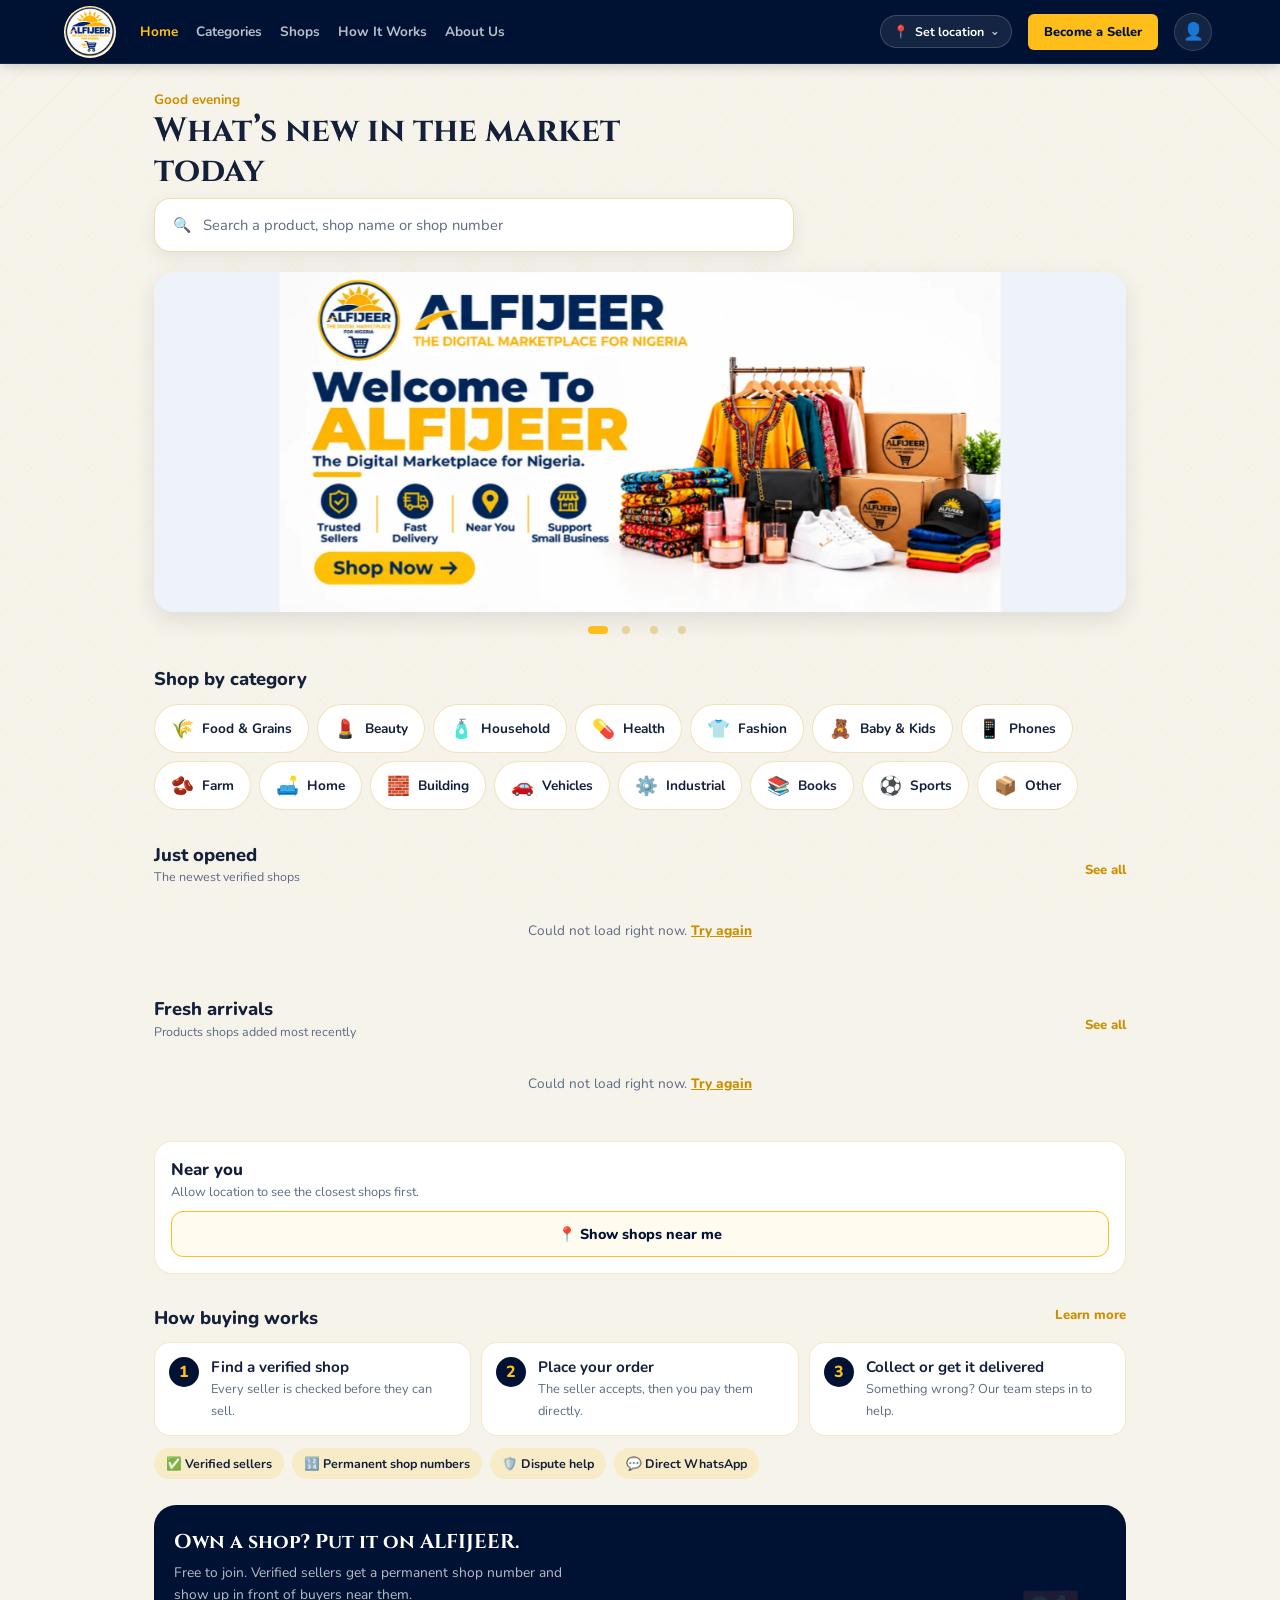
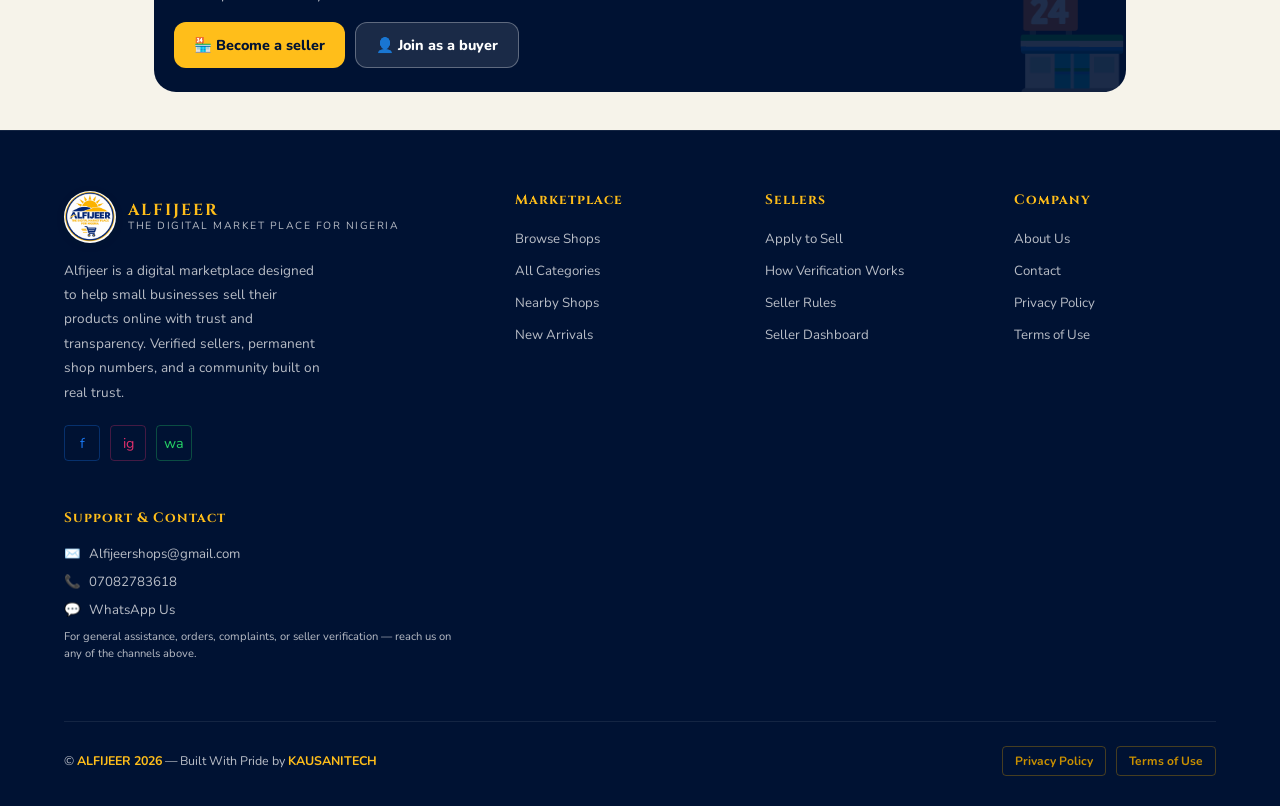
==== commit 4016d0af: "update the versions" ====
--- a/index.html
+++ b/index.html
@@ -43,7 +43,7 @@
     body::before {
       content: '';
       position: fixed;
-      inset: 0;
+      top:0; right:0; bottom:0; left:0;
       background-image:
         repeating-linear-gradient(45deg, transparent, transparent 40px, rgba(201,144,0,0.03) 40px, rgba(201,144,0,0.03) 41px),
         repeating-linear-gradient(-45deg, transparent, transparent 40px, rgba(201,144,0,0.03) 40px, rgba(201,144,0,0.03) 41px);
@@ -739,7 +739,7 @@
     .cta-section::before {
       content: '';
       position: absolute;
-      inset: 0;
+      top:0; right:0; bottom:0; left:0;
       background: radial-gradient(ellipse at center, rgba(201,144,0,0.08) 0%, transparent 70%);
       pointer-events: none;
     }
@@ -801,7 +801,7 @@
       z-index: 2;
       background: var(--navy-deep);
       border-top: 1px solid rgba(255,255,255,0.08);
-      padding: 60px 5% calc(30px + 76px);
+      padding: 60px 5% 30px;
     }
 
     .footer-grid {
@@ -967,7 +967,7 @@
     .info-modal-overlay {
       display: none;
       position: fixed;
-      inset: 0;
+      top:0; right:0; bottom:0; left:0;
       background: rgba(16,40,28,0.55);
       z-index: 2000;
       align-items: center;
@@ -1188,7 +1188,7 @@
        NAV DRAWER
     ════════════════════════════════ */
     .drawer-overlay {
-      position: fixed; inset: 0; z-index: 2000;
+      position: fixed; top:0; right:0; bottom:0; left:0; z-index: 2000;
       background: rgba(16,40,28,0.35);
       opacity: 0; pointer-events: none;
       transition: opacity 0.3s;
@@ -1254,7 +1254,11 @@
       .bottom-nav { display: none; }
     }
     @media (max-width: 768px) {
-      body { padding-bottom: 76px; } /* clears the fixed bottom nav so content/footer isn't hidden underneath it */
+      /* The footer (last element) clears the fixed bottom nav once; no extra body padding */
+      body { padding-bottom: 0; }
+      footer { padding: 36px 5% calc(76px + env(safe-area-inset-bottom)); }
+      .footer-grid { gap: 24px; margin-bottom: 24px; }
+      .footer-bottom { padding-top: 18px; }
     }
 
     @media (min-width: 860px) {
@@ -1479,7 +1483,7 @@
     footer { margin-top: 30px; }
 
     /* search sheet */
-    .hm-sheet { position: fixed; inset: 0; z-index: 3000; background: #F6F3EA; display: flex; flex-direction: column; }
+    .hm-sheet { position: fixed; top:0; right:0; bottom:0; left:0; z-index: 3000; background: #F6F3EA; display: flex; flex-direction: column; }
     .hm-sheet[hidden] { display: none; }
     .hm-sheet-top { display: flex; align-items: center; gap: 8px; padding: 10px 12px; background: var(--navy-deep); }
     .hm-back { flex: 0 0 44px; height: 44px; border-radius: 12px; border: 0; background: rgba(255,255,255,0.1); color: #fff; font-size: 1.3rem; cursor: pointer; }
@@ -1507,7 +1511,7 @@
     .hm-toast.show { opacity: 1; transform: none; }
 
     /* bottom tab bar: navy like the buyer dashboard */
-    .bottom-nav { background: var(--navy-deep); border-top: 0; box-shadow: 0 -4px 20px rgba(0,18,51,0.25); padding: 0 4px env(safe-area-inset-bottom); }
+    .bottom-nav { top: auto; height: auto; z-index: 1100; background: var(--navy-deep); border-top: 0; box-shadow: 0 -4px 20px rgba(0,18,51,0.25); padding: 0 4px env(safe-area-inset-bottom); }
     .bn-item { height: 62px; justify-content: center; color: var(--on-navy-dim); font-size: 0.68rem; position: relative; }
     .bn-item .bn-icon { font-size: 1.3rem; line-height: 1; }
     .bn-item.active { color: var(--gold); }
@@ -1528,6 +1532,13 @@
     /* the generic nav{} rule above must not turn the top-bar links into a second white bar */
     .desktop-nav-links { position: static; height: auto; padding: 0; background: none; backdrop-filter: none; border: 0; justify-content: flex-start; z-index: auto; }
     @media (min-width: 1080px) { .hamburger { display: none; } }
+    /* older browsers without aspect-ratio */
+    @supports not (aspect-ratio: 1 / 1) {
+      .banner-carousel { min-height: 150px; }
+      .banner-carousel.ready { min-height: 0; }
+      .hm-prod-img { height: 160px; }
+      .rec-thumb { height: 140px; }
+    }
   </style>
 <link rel="manifest" href="./manifest.json"/>
 <meta name="theme-color" content="#001233"/>
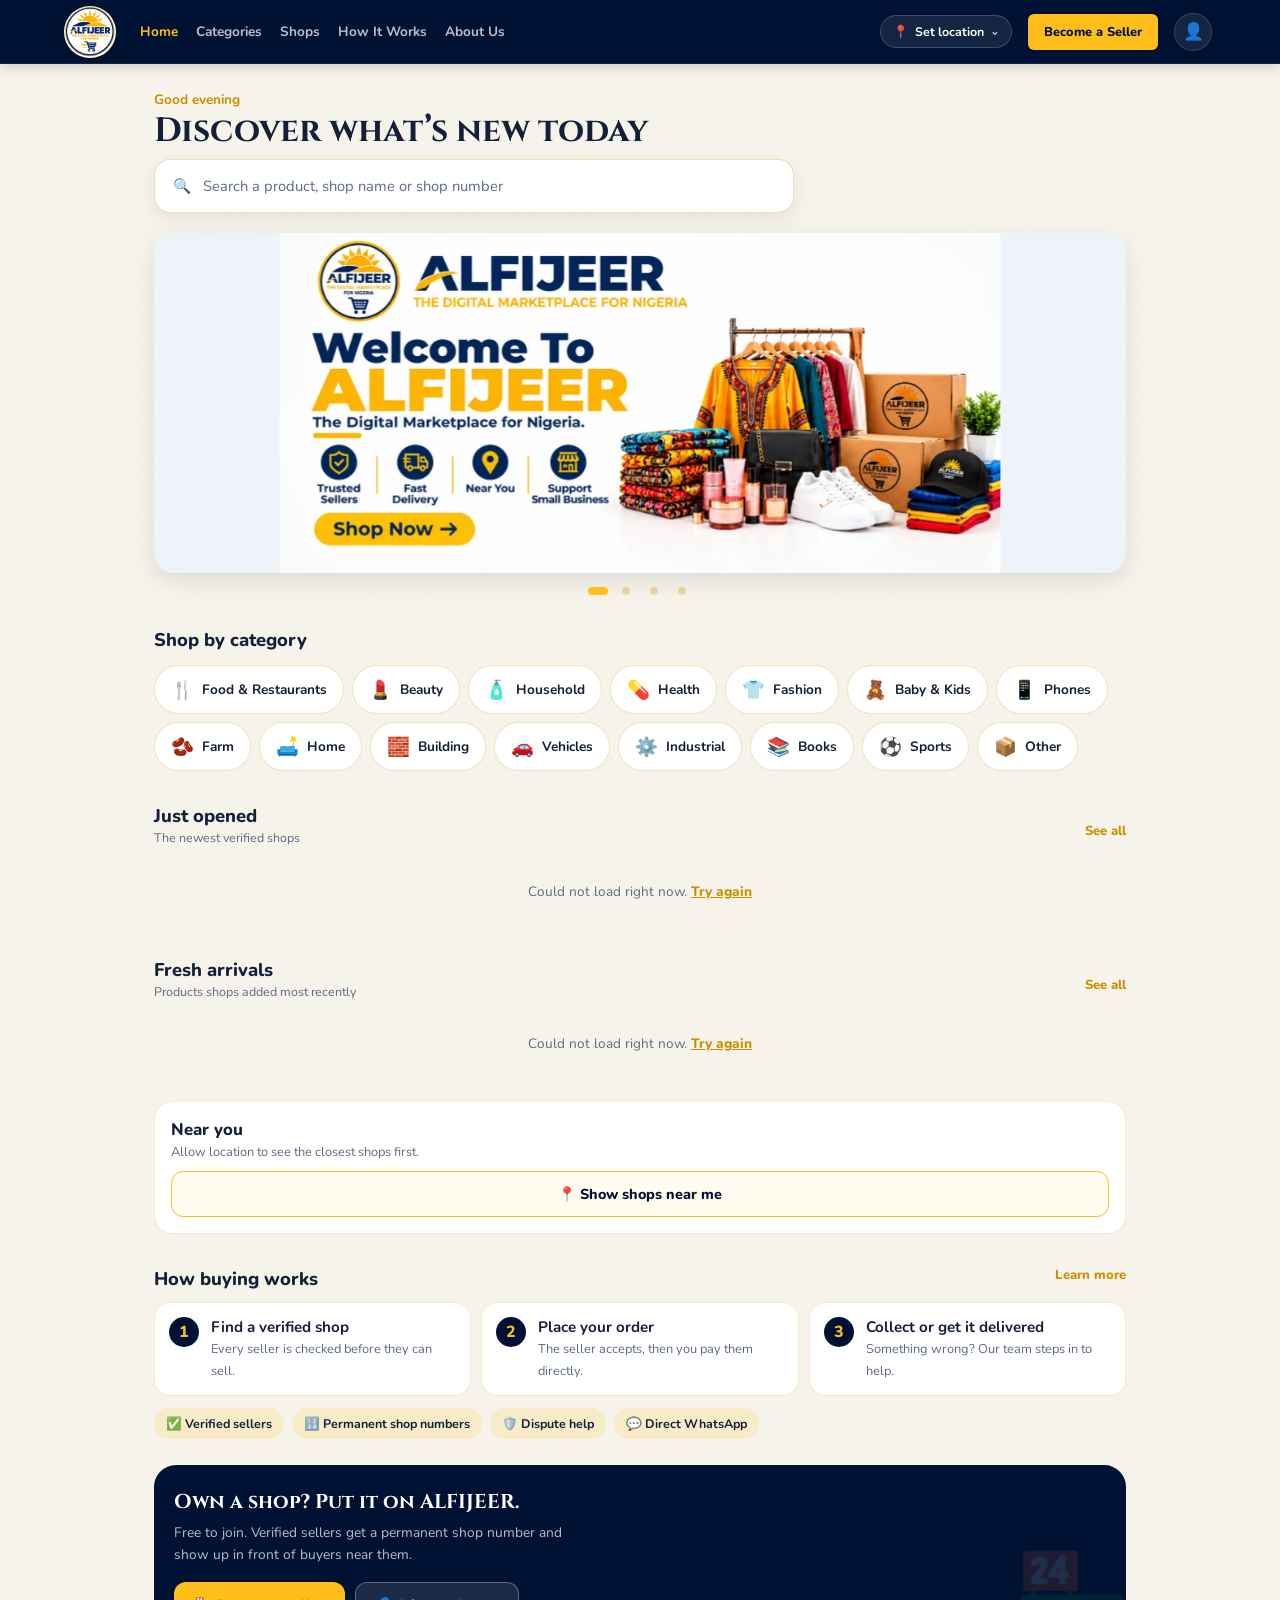
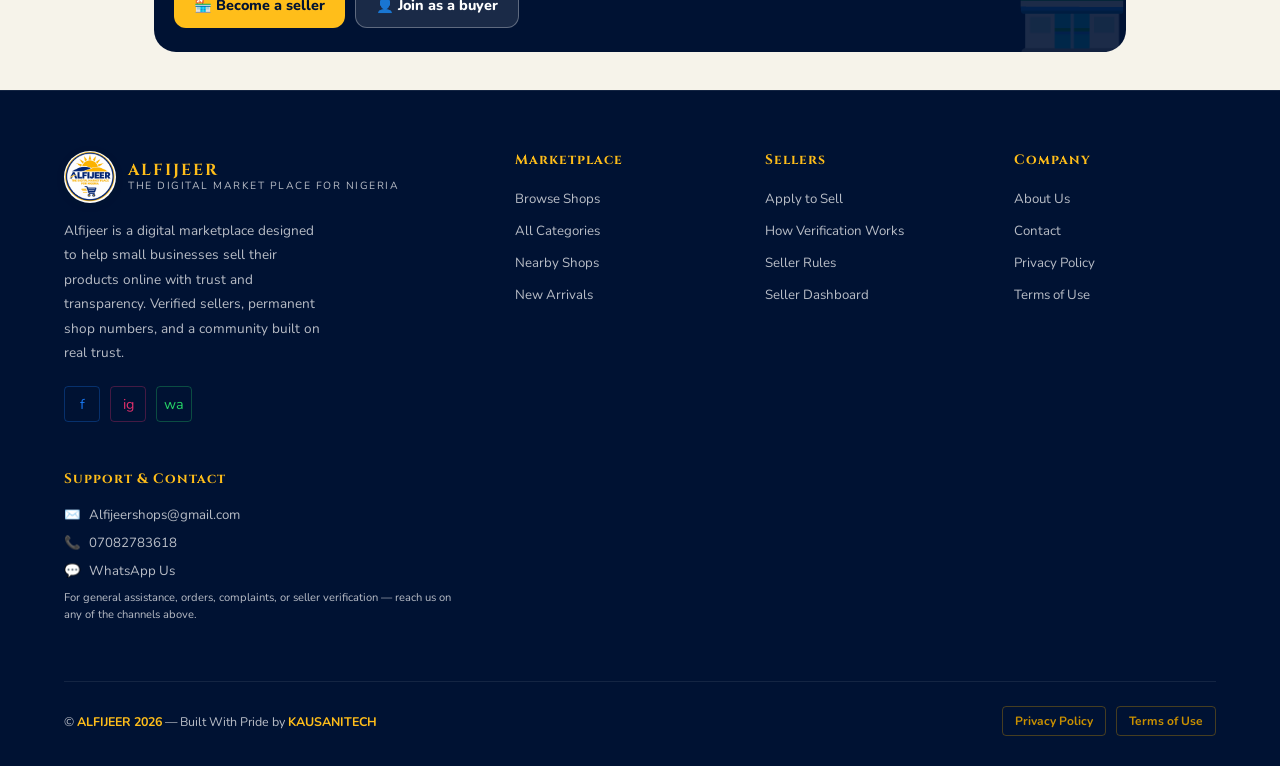
==== commit 34ea3486: "update the homepage" ====
--- a/index.html
+++ b/index.html
@@ -1532,6 +1532,43 @@
     /* the generic nav{} rule above must not turn the top-bar links into a second white bar */
     .desktop-nav-links { position: static; height: auto; padding: 0; background: none; backdrop-filter: none; border: 0; justify-content: flex-start; z-index: auto; }
     @media (min-width: 1080px) { .hamburger { display: none; } }
+  
+    /* ════════════════════════════════
+       SLIM MOBILE FOOTER + DRAWER SUPPORT
+    ════════════════════════════════ */
+    .m-footer { display: none; }
+    .drawer-support { display: flex; align-items: center; gap: 12px; margin: 14px 16px 6px; padding: 12px 14px; background: rgba(37,211,102,0.10); border: 1px solid rgba(37,211,102,0.35); border-radius: 12px; text-decoration: none; color: var(--white); }
+    .drawer-support > span { font-size: 1.5rem; }
+    .drawer-support b { display: block; font-size: 0.9rem; }
+    .drawer-support small { display: block; font-size: 0.74rem; color: var(--white-dim); margin-top: 2px; }
+
+    @media (max-width: 768px) {
+      .desk-footer { display: none; }
+      .m-footer {
+        display: block; position: relative; z-index: 2;
+        margin-top: 30px; background: var(--navy-deep);
+        padding: 26px 5% calc(28px + env(safe-area-inset-bottom));
+        text-align: center;
+      }
+      .mf-brand { display: flex; align-items: center; justify-content: center; gap: 10px; margin-bottom: 18px; text-align: left; }
+      .mf-brand b { display: block; font-family: 'Cinzel', serif; color: #fff; font-size: 1.05rem; letter-spacing: 1px; }
+      .mf-brand span { display: block; font-size: 0.72rem; color: var(--on-navy-dim); margin-top: 2px; }
+      .mf-actions { display: grid; grid-template-columns: repeat(3, 1fr); gap: 10px; margin-bottom: 18px; }
+      .mf-btn { display: flex; flex-direction: column; align-items: center; gap: 4px; padding: 12px 4px; border-radius: 12px; border: 1px solid rgba(255,255,255,0.18); background: rgba(255,255,255,0.06); color: #fff; text-decoration: none; font-size: 0.78rem; font-weight: 800; }
+      .mf-btn span { font-size: 1.25rem; line-height: 1; }
+      .mf-social { display: flex; justify-content: center; gap: 12px; margin-bottom: 18px; }
+      .mf-social a { width: 38px; height: 38px; display: flex; align-items: center; justify-content: center; border: 1px solid rgba(255,255,255,0.2); border-radius: 50%; text-decoration: none; font-weight: 800; font-size: 0.85rem; }
+      .mf-links { font-size: 0.8rem; margin-bottom: 12px; }
+      .mf-links a { color: var(--gold); text-decoration: none; font-weight: 700; padding: 6px 4px; display: inline-block; }
+      .mf-links i { color: var(--on-navy-dim); font-style: normal; margin: 0 6px; }
+      .mf-copy { font-size: 0.72rem; color: var(--on-navy-dim); line-height: 1.6; border-top: 1px solid rgba(255,255,255,0.08); padding-top: 14px; }
+      .mf-copy b { color: var(--gold); }
+    }
+    /* bottom bar slides away while the footer is on screen */
+    .bottom-nav { transition: transform .25s ease; }
+    .bottom-nav.at-footer { transform: translateY(100%); pointer-events: none; }
+    @media (prefers-reduced-motion: reduce) { .bottom-nav { transition: none; } }
+
     /* older browsers without aspect-ratio */
     @supports not (aspect-ratio: 1 / 1) {
       .banner-carousel { min-height: 150px; }
@@ -1539,7 +1576,7 @@
       .hm-prod-img { height: 160px; }
       .rec-thumb { height: 140px; }
     }
-  </style>
+</style>
 <link rel="manifest" href="./manifest.json"/>
 <meta name="theme-color" content="#001233"/>
 <link rel="icon" type="image/png" sizes="48x48" href="/icons/favicon-48.png"/>
@@ -1585,7 +1622,7 @@
   <!-- ══ GREETING + SEARCH ══ -->
   <div class="hm-top">
     <p class="hm-hello" id="hello-line">Good day</p>
-    <h1 class="hm-title">What&rsquo;s new in the market today</h1>
+    <h1 class="hm-title">Discover what&rsquo;s new today</h1>
     <p class="hm-pulse" id="hello-pulse" hidden><i></i><span></span></p>
     <button class="hm-searchbtn" onclick="openSearch()" aria-label="Search products, shops or shop numbers">
       <span aria-hidden="true">🔍</span><span class="hm-searchtxt">Search a product, shop name or shop number</span>
@@ -1599,6 +1636,9 @@
         <div class="nav-logo-text"><span>ALFIJEER</span><span>Menu</span></div>
         <button class="drawer-close" onclick="closeMobileMenu()" aria-label="Close menu">✕</button>
       </div>
+      <a class="drawer-support" href="https://wa.me/message/ZNXGX4OWQN4OJ1" target="_blank" rel="noopener noreferrer" onclick="closeMobileMenu()">
+        <span>💬</span><div><b>Need help?</b><small>Chat with our support team on WhatsApp</small></div>
+      </a>
       <div class="drawer-section">
         <a href="#" onclick="closeMobileMenu()">🏠 Home</a>
         <a href="#shops" onclick="closeMobileMenu()">🛒 Nearby Shops</a>
@@ -1996,7 +2036,7 @@
   </main>
 
   <!-- ══ FOOTER ══ -->
-  <footer>
+  <footer class="desk-footer">
     <div class="footer-grid">
       <div class="footer-brand">
         <a href="./index.html" class="nav-logo">
@@ -2078,6 +2118,28 @@
     </div>
   </footer>
 
+  <!-- ══ SLIM MOBILE FOOTER (phones only) ══ -->
+  <div class="m-footer" aria-label="Site information">
+    <div class="mf-brand">
+      <img src="./Alfijeer1.png" alt="ALFIJEER" height="38" onerror="this.style.display='none'"/>
+      <div><b>ALFIJEER</b><span>The Digital Market Place For Nigeria</span></div>
+    </div>
+    <div class="mf-actions">
+      <a class="mf-btn" href="https://wa.me/message/ZNXGX4OWQN4OJ1" target="_blank" rel="noopener noreferrer"><span>💬</span>WhatsApp</a>
+      <a class="mf-btn" href="tel:+2347082783618"><span>📞</span>Call</a>
+      <a class="mf-btn" href="mailto:Alfijeershops@gmail.com"><span>✉️</span>Email</a>
+    </div>
+    <div class="mf-social">
+      <a href="https://www.facebook.com/profile.php?id=61595066786406" target="_blank" rel="noopener noreferrer" aria-label="Facebook" style="color:#1877F2;">f</a>
+      <a href="https://www.instagram.com/invites/contact/?utm_source=ig_contact_invite&amp;utm_medium=copy_link&amp;utm_content=azdicg8" target="_blank" rel="noopener noreferrer" aria-label="Instagram" style="color:#E1306C;">ig</a>
+      <a href="https://wa.me/message/ZNXGX4OWQN4OJ1" target="_blank" rel="noopener noreferrer" aria-label="WhatsApp" style="color:#25D366;">wa</a>
+    </div>
+    <p class="mf-links">
+      <a href="./privacy.html">Privacy Policy</a><i>·</i><a href="./terms.html">Terms of Use</a><i>·</i><a href="#" onclick="openModal('contact-modal');return false;">Contact</a>
+    </p>
+    <p class="mf-copy">© <b>ALFIJEER 2026</b> · Built with pride by <b>KAUSANITECH</b></p>
+  </div>
+
 
   <script>
     // ── MOBILE MENU ──
@@ -2161,7 +2223,7 @@
     const _HOME_API = 'https://alfijeershops-backend-production.up.railway.app/api';
     const HOME_SHOPS = 6, HOME_PRODUCTS = 6;           // the homepage stays small: newest in, oldest out
     const CATS = [
-      ['Food, Grains & Spices','🌾','Food & Grains'], ['Beauty & Personal Care','💄','Beauty'], ['Household & Cleaning Supplies','🧴','Household'],
+      ['Food, Grains & Spices','🍴','Food & Restaurants'], ['Beauty & Personal Care','💄','Beauty'], ['Household & Cleaning Supplies','🧴','Household'],
       ['Health & Wellness','💊','Health'], ['Fashion & Clothing','👕','Fashion'], ['Baby & Kids','🧸','Baby & Kids'],
       ['Phones & Electronics','📱','Phones'], ['Farm Products','🫘','Farm'], ['Home & Furniture','🛋️','Home'],
       ['Building Materials & Hardware','🧱','Building'], ['Vehicles & Spare Parts','🚗','Vehicles'], ['Business & Industrial Equipment','⚙️','Industrial'],
@@ -2541,6 +2603,19 @@
   if ('IntersectionObserver' in window) new IntersectionObserver(function (en) { visible = en[0].isIntersecting; }, { threshold: 0.3 }).observe(box);
 })();
 </script>
+<script>
+/* Hide the bottom bar when the footer comes into view (phones) */
+(function () {
+  var nav = document.querySelector('.bottom-nav'), foot = document.querySelector('.m-footer');
+  if (!nav || !foot) return;
+  function set(on) { nav.classList.toggle('at-footer', on); }
+  if ('IntersectionObserver' in window) {
+    new IntersectionObserver(function (en) { set(en[0].isIntersecting); }, { threshold: 0 }).observe(foot);
+  } else {
+    window.addEventListener('scroll', function () { set(foot.getBoundingClientRect().top < window.innerHeight); }, { passive: true });
+  }
+})();
+</script>
 <script src="/pwa.js" defer></script>
 </body>
 
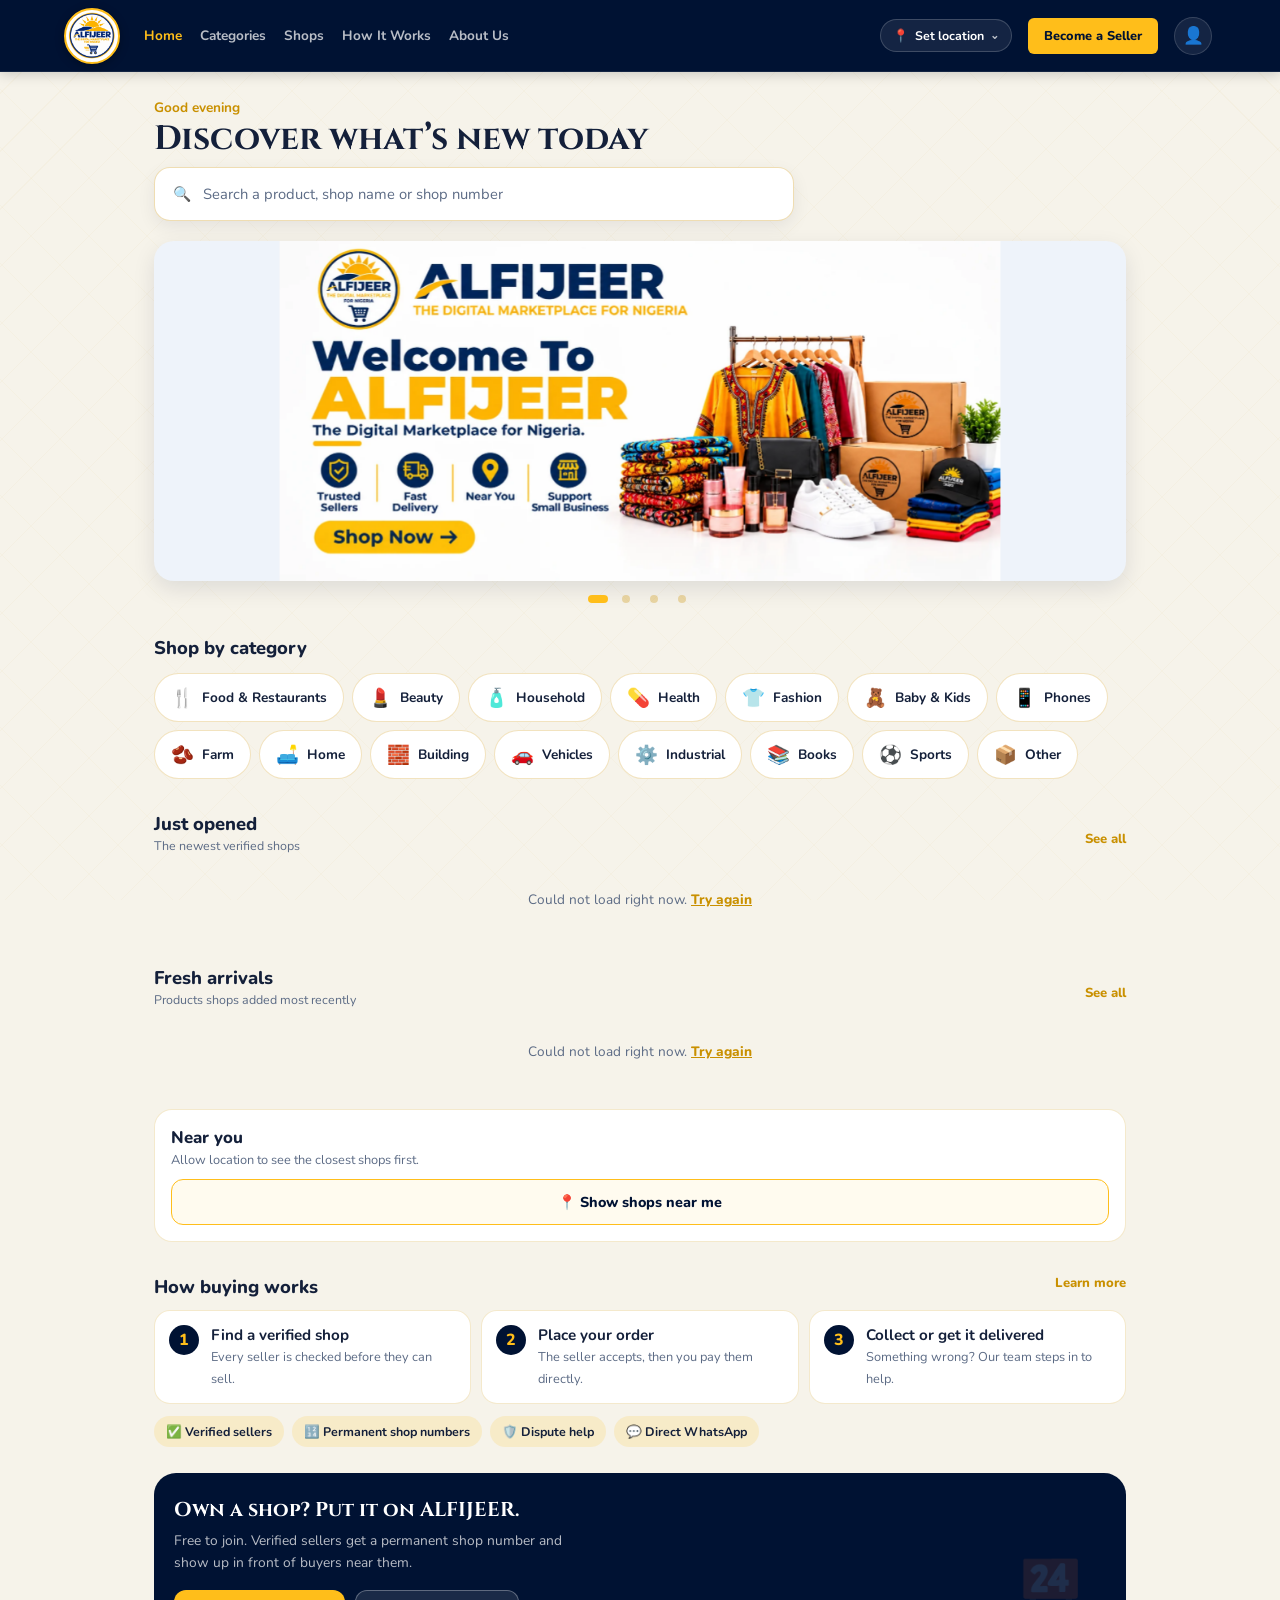
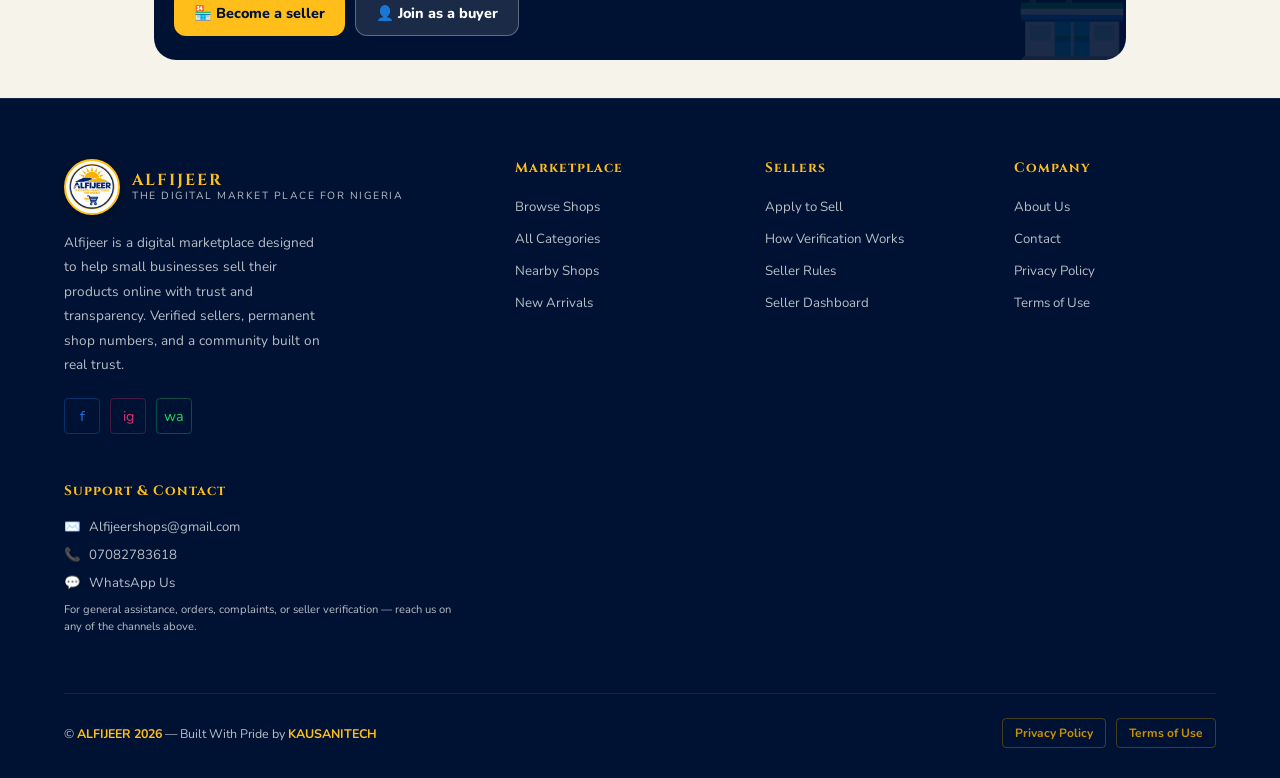
==== commit f092cd4e: "Update version eight" ====
--- a/index.html
+++ b/index.html
@@ -76,11 +76,14 @@
     }
 
     .nav-logo img {
-      height: 52px;
-      width: 52px;
-      border-radius: 52px;
+      height: 56px;
+      width: 56px;
+      border-radius: 50%;
       object-fit: contain;
-      box-shadow: 0 2px 8px rgba(16,40,28,0.12);
+      background: #fff;
+      padding: 2px;
+      border: 2px solid var(--gold);
+      box-shadow: 0 2px 10px rgba(0,0,0,0.3);
     }
 
     .nav-logo-text {
@@ -1071,7 +1074,7 @@
       position: fixed;
       top: 0; left: 0; right: 0;
       z-index: 1000;
-      height: 64px;
+      height: 72px;
       display: grid;
       grid-template-columns: 1fr auto;
       align-items: center;
@@ -1157,14 +1160,14 @@
     }
 
     @media (max-width: 480px) {
-      .nav-logo img { height: 40px; width: 40px; }
+      .nav-logo img { height: 52px; width: 52px; border-radius: 50%; }
       .location-pill { max-width: 118px; padding: 6px 8px; font-size: 0.7rem; }
       .location-pill span#location-label { max-width: 68px; }
       .app-bar { padding: 0 3.5%; gap: 6px; }
       .icon-btn { width: 34px; height: 34px; font-size: 0.95rem; }
     }
 
-    .search-bar-wrap { margin-top: 64px; padding: 14px 5% 4px; position: relative; z-index: 5; }
+    .search-bar-wrap { margin-top: 72px; padding: 14px 5% 4px; position: relative; z-index: 5; }
     .search-bar {
       display: flex; align-items: center; gap: 10px;
       background: #FFFFFF; border: 1px solid var(--border, rgba(201,144,0,0.15));
@@ -1222,37 +1225,6 @@
     .hamburger { display: flex; flex-direction: column; gap: 5px; align-items: center; justify-content: center; width: 38px; height: 38px; background: none; border: none; cursor: pointer; }
     .hamburger span { display: block; width: 20px; height: 2px; background: var(--gold); border-radius: 2px; }
 
-    /* ════════════════════════════════
-       BOTTOM NAV
-    ════════════════════════════════ */
-    .bottom-nav {
-      position: fixed; left: 0; right: 0; bottom: 0; z-index: 900;
-      background: rgba(255,255,255,0.97);
-      backdrop-filter: blur(12px);
-      border-top: 1px solid var(--border, rgba(201,144,0,0.12));
-      box-shadow: 0 -2px 14px rgba(16,40,28,0.08);
-      display: flex; align-items: center; justify-content: space-around;
-      padding: 8px 4px calc(8px + env(safe-area-inset-bottom));
-    }
-    .bn-item {
-      display: flex; flex-direction: column; align-items: center; gap: 3px;
-      text-decoration: none; color: var(--white-dim);
-      font-size: 0.65rem; font-weight: 700; letter-spacing: 0.2px;
-      flex: 1; padding: 4px 0;
-    }
-    .bn-item .bn-icon { font-size: 1.15rem; }
-    .bn-item.active { color: var(--gold); }
-    .bn-item.bn-center .bn-icon {
-      width: 42px; height: 42px; border-radius: 50%;
-      background: var(--gold); color: #fff;
-      display: flex; align-items: center; justify-content: center;
-      margin-top: -22px; box-shadow: 0 4px 14px rgba(201,144,0,0.35);
-    }
-    .bn-item.bn-center { color: var(--gold); }
-
-    @media (min-width: 769px) {
-      .bottom-nav { display: none; }
-    }
     @media (max-width: 768px) {
       /* The footer (last element) clears the fixed bottom nav once; no extra body padding */
       body { padding-bottom: 0; }
@@ -1391,7 +1363,7 @@
     .hm-empty { grid-column: 1 / -1; padding: 22px 8px; text-align: center; font-size: 0.85rem; color: var(--white-dim); }
 
     /* top: greeting, headline, search */
-    .hm-top { margin-top: 64px; padding: 26px 5% 6px; max-width: 1100px; margin-left: auto; margin-right: auto; position: relative; z-index: 3; }
+    .hm-top { margin-top: 72px; padding: 26px 5% 6px; max-width: 1100px; margin-left: auto; margin-right: auto; position: relative; z-index: 3; }
     .hm-hello { font-size: 0.85rem; font-weight: 700; color: var(--gold-dim); }
     .hm-title { font-family: 'Cinzel', serif; font-weight: 700; font-size: clamp(1.45rem, 6.2vw, 2.1rem); line-height: 1.18; color: var(--white); margin: 2px 0 8px; max-width: 16em; }
     .hm-pulse { display: inline-flex; align-items: center; gap: 8px; font-size: 0.78rem; font-weight: 700; color: #0E6B3C; background: rgba(18,128,73,0.1); padding: 5px 11px; border-radius: 999px; margin-bottom: 12px; }
@@ -1507,15 +1479,9 @@
     .hm-row-price { font-weight: 800; font-size: 0.9rem; flex: 0 0 auto; }
     .hm-row-go { font-weight: 800; font-size: 0.78rem; color: var(--gold-dim); flex: 0 0 auto; }
 
-    .hm-toast { position: fixed; left: 12px; right: 12px; bottom: calc(84px + env(safe-area-inset-bottom)); max-width: 420px; margin: 0 auto; background: var(--navy-deep); color: #fff; padding: 13px 16px; border-radius: 12px; font-size: 0.85rem; font-weight: 700; text-align: center; z-index: 4000; opacity: 0; transform: translateY(8px); pointer-events: none; transition: opacity .2s, transform .2s; }
+    .hm-toast { position: fixed; left: 12px; right: 12px; bottom: calc(24px + env(safe-area-inset-bottom)); max-width: 420px; margin: 0 auto; background: var(--navy-deep); color: #fff; padding: 13px 16px; border-radius: 12px; font-size: 0.85rem; font-weight: 700; text-align: center; z-index: 4000; opacity: 0; transform: translateY(8px); pointer-events: none; transition: opacity .2s, transform .2s; }
     .hm-toast.show { opacity: 1; transform: none; }
 
-    /* bottom tab bar: navy like the buyer dashboard */
-    .bottom-nav { top: auto; height: auto; z-index: 1100; background: var(--navy-deep); border-top: 0; box-shadow: 0 -4px 20px rgba(0,18,51,0.25); padding: 0 4px env(safe-area-inset-bottom); }
-    .bn-item { height: 62px; justify-content: center; color: var(--on-navy-dim); font-size: 0.68rem; position: relative; }
-    .bn-item .bn-icon { font-size: 1.3rem; line-height: 1; }
-    .bn-item.active { color: var(--gold); }
-    .bn-item.active::before { content: ''; position: absolute; top: 0; left: 28%; right: 28%; height: 3px; border-radius: 0 0 3px 3px; background: var(--gold); }
 
     /* larger screens */
     @media (min-width: 700px) {
@@ -1564,10 +1530,6 @@
       .mf-copy { font-size: 0.72rem; color: var(--on-navy-dim); line-height: 1.6; border-top: 1px solid rgba(255,255,255,0.08); padding-top: 14px; }
       .mf-copy b { color: var(--gold); }
     }
-    /* bottom bar slides away while the footer is on screen */
-    .bottom-nav { transition: transform .25s ease; }
-    .bottom-nav.at-footer { transform: translateY(100%); pointer-events: none; }
-    @media (prefers-reduced-motion: reduce) { .bottom-nav { transition: none; } }
 
     /* older browsers without aspect-ratio */
     @supports not (aspect-ratio: 1 / 1) {
@@ -2230,6 +2192,7 @@
       ['Books, Office & School Supplies','📚','Books'], ['Sports & Outdoor','⚽','Sports'], ['Other','📦','Other'],
     ];
     const esc = (v) => String(v == null ? '' : v).replace(/[&<>"']/g, (c) => ({ '&': '&amp;', '<': '&lt;', '>': '&gt;', '"': '&quot;', "'": '&#39;' }[c]));
+    const catLabel = (c) => c === 'Food, Grains & Spices' ? 'Food & Restaurants' : c;
     const catIcon = (c) => { const h = CATS.find((x) => x[0] === c); return h ? h[1] : '🏪'; };
     const money = (n) => '₦' + Number(n || 0).toLocaleString('en-NG');
     const shopNum = (n) => (n === null || n === undefined || n === '') ? 'Shop' : 'Shop ' + String(n).trim().replace(/^(shop)?\s*#?\s*/i, '');
@@ -2293,7 +2256,7 @@
         </div>
         <div class="hm-shop-body">
           <h3>${esc(s.businessName)}</h3>
-          <p>${esc(s.category || '')}${s.city ? ' · ' + esc(s.city) : ''}</p>
+          <p>${esc(catLabel(s.category) || '')}${s.city ? ' · ' + esc(s.city) : ''}</p>
           <small>Opened ${esc(ago(s.createdAt))}</small>
         </div></article>`;
     }
@@ -2368,7 +2331,7 @@
     const sProduct = (p) => sRow(`<span class="hm-row-img">${safeUrl(p.image) ? `<img src="${esc(safeUrl(p.image))}" alt="" loading="lazy" onerror="this.remove()"/>` : catIcon(p.category)}</span>
         <span class="hm-row-main"><b>${esc(p.name)}</b><small>${esc(p.shopName)}${p.city ? ' · ' + esc(p.city) : ''}</small></span><span class="hm-row-price">${money(p.price)}</span>`, p.shopId);
     const sShop = (s) => sRow(`<span class="hm-row-img">${safeUrl(s.shopPhotoUrl) ? `<img src="${esc(safeUrl(s.shopPhotoUrl))}" alt="" loading="lazy" onerror="this.remove()"/>` : catIcon(s.category)}</span>
-        <span class="hm-row-main"><b>${esc(s.businessName || 'Shop')}</b><small>${esc(shopNum(s.shopNumber))}${s.city ? ' · ' + esc(s.city) : ''}${s.category ? ' · ' + esc(s.category) : ''}</small></span><span class="hm-row-go">View</span>`, s._id);
+        <span class="hm-row-main"><b>${esc(s.businessName || 'Shop')}</b><small>${esc(shopNum(s.shopNumber))}${s.city ? ' · ' + esc(s.city) : ''}${s.category ? ' · ' + esc(catLabel(s.category)) : ''}</small></span><span class="hm-row-go">View</span>`, s._id);
 
     async function runSheetSearch() {
       clearTimeout(_sTimer);
@@ -2457,7 +2420,7 @@
         const d = await getJSON('/sellers?limit=100'); const all = (d.sellers || []).filter((s) => s.latitude && s.longitude)
           .map((s) => Object.assign({}, s, { km: haversine(_lat, _lng, s.latitude, s.longitude) })).sort((a, b) => a.km - b.km).slice(0, 3);
         list.innerHTML = all.length ? all.map((s) => `<button class="hm-row" onclick="goToShop('${esc(s._id)}')"><span class="hm-row-img">${safeUrl(s.shopPhotoUrl) ? `<img src="${esc(safeUrl(s.shopPhotoUrl))}" alt="" loading="lazy" onerror="this.remove()"/>` : catIcon(s.category)}</span>
-          <span class="hm-row-main"><b>${esc(s.businessName)}</b><small>${esc(shopNum(s.shopNumber))} · ${esc(s.category || '')}</small></span><span class="hm-row-go">${s.km < 1 ? Math.round(s.km * 1000) + ' m' : s.km.toFixed(1) + ' km'}</span></button>`).join('')
+          <span class="hm-row-main"><b>${esc(s.businessName)}</b><small>${esc(shopNum(s.shopNumber))} · ${esc(catLabel(s.category) || '')}</small></span><span class="hm-row-go">${s.km < 1 ? Math.round(s.km * 1000) + ' m' : s.km.toFixed(1) + ' km'}</span></button>`).join('')
           : '<p class="hm-empty">No shops with a map location near you yet.</p>';
       } catch (e) { list.innerHTML = '<p class="hm-empty">Could not load nearby shops. <button class="hm-link-btn" onclick="showNearby()">Try again</button></p>'; }
     }
@@ -2495,14 +2458,6 @@
     <div class="hm-sheet-body" id="sheet-body"></div>
   </div>
 
-  <!-- ══ BOTTOM NAV ══ -->
-  <nav class="bottom-nav" aria-label="Main">
-    <a href="#" class="bn-item active" onclick="window.scrollTo({top:0,behavior:'smooth'});return false;"><span class="bn-icon">🏠</span><span>Home</span></a>
-    <a href="#" class="bn-item" onclick="openSearch();return false;"><span class="bn-icon">🔍</span><span>Search</span></a>
-    <a href="#" class="bn-item" onclick="goToDashboard('saved');return false;"><span class="bn-icon">♥</span><span>Saved</span></a>
-    <a href="#" class="bn-item" onclick="goToDashboard('orders');return false;"><span class="bn-icon">📦</span><span>Orders</span></a>
-    <a href="#" class="bn-item" onclick="goToDashboard('account');return false;"><span class="bn-icon">👤</span><span>Account</span></a>
-  </nav>
 <script>
   if ('serviceWorker' in navigator) {
     window.addEventListener('load', function() {
@@ -2603,19 +2558,6 @@
   if ('IntersectionObserver' in window) new IntersectionObserver(function (en) { visible = en[0].isIntersecting; }, { threshold: 0.3 }).observe(box);
 })();
 </script>
-<script>
-/* Hide the bottom bar when the footer comes into view (phones) */
-(function () {
-  var nav = document.querySelector('.bottom-nav'), foot = document.querySelector('.m-footer');
-  if (!nav || !foot) return;
-  function set(on) { nav.classList.toggle('at-footer', on); }
-  if ('IntersectionObserver' in window) {
-    new IntersectionObserver(function (en) { set(en[0].isIntersecting); }, { threshold: 0 }).observe(foot);
-  } else {
-    window.addEventListener('scroll', function () { set(foot.getBoundingClientRect().top < window.innerHeight); }, { passive: true });
-  }
-})();
-</script>
 <script src="/pwa.js" defer></script>
 </body>
 
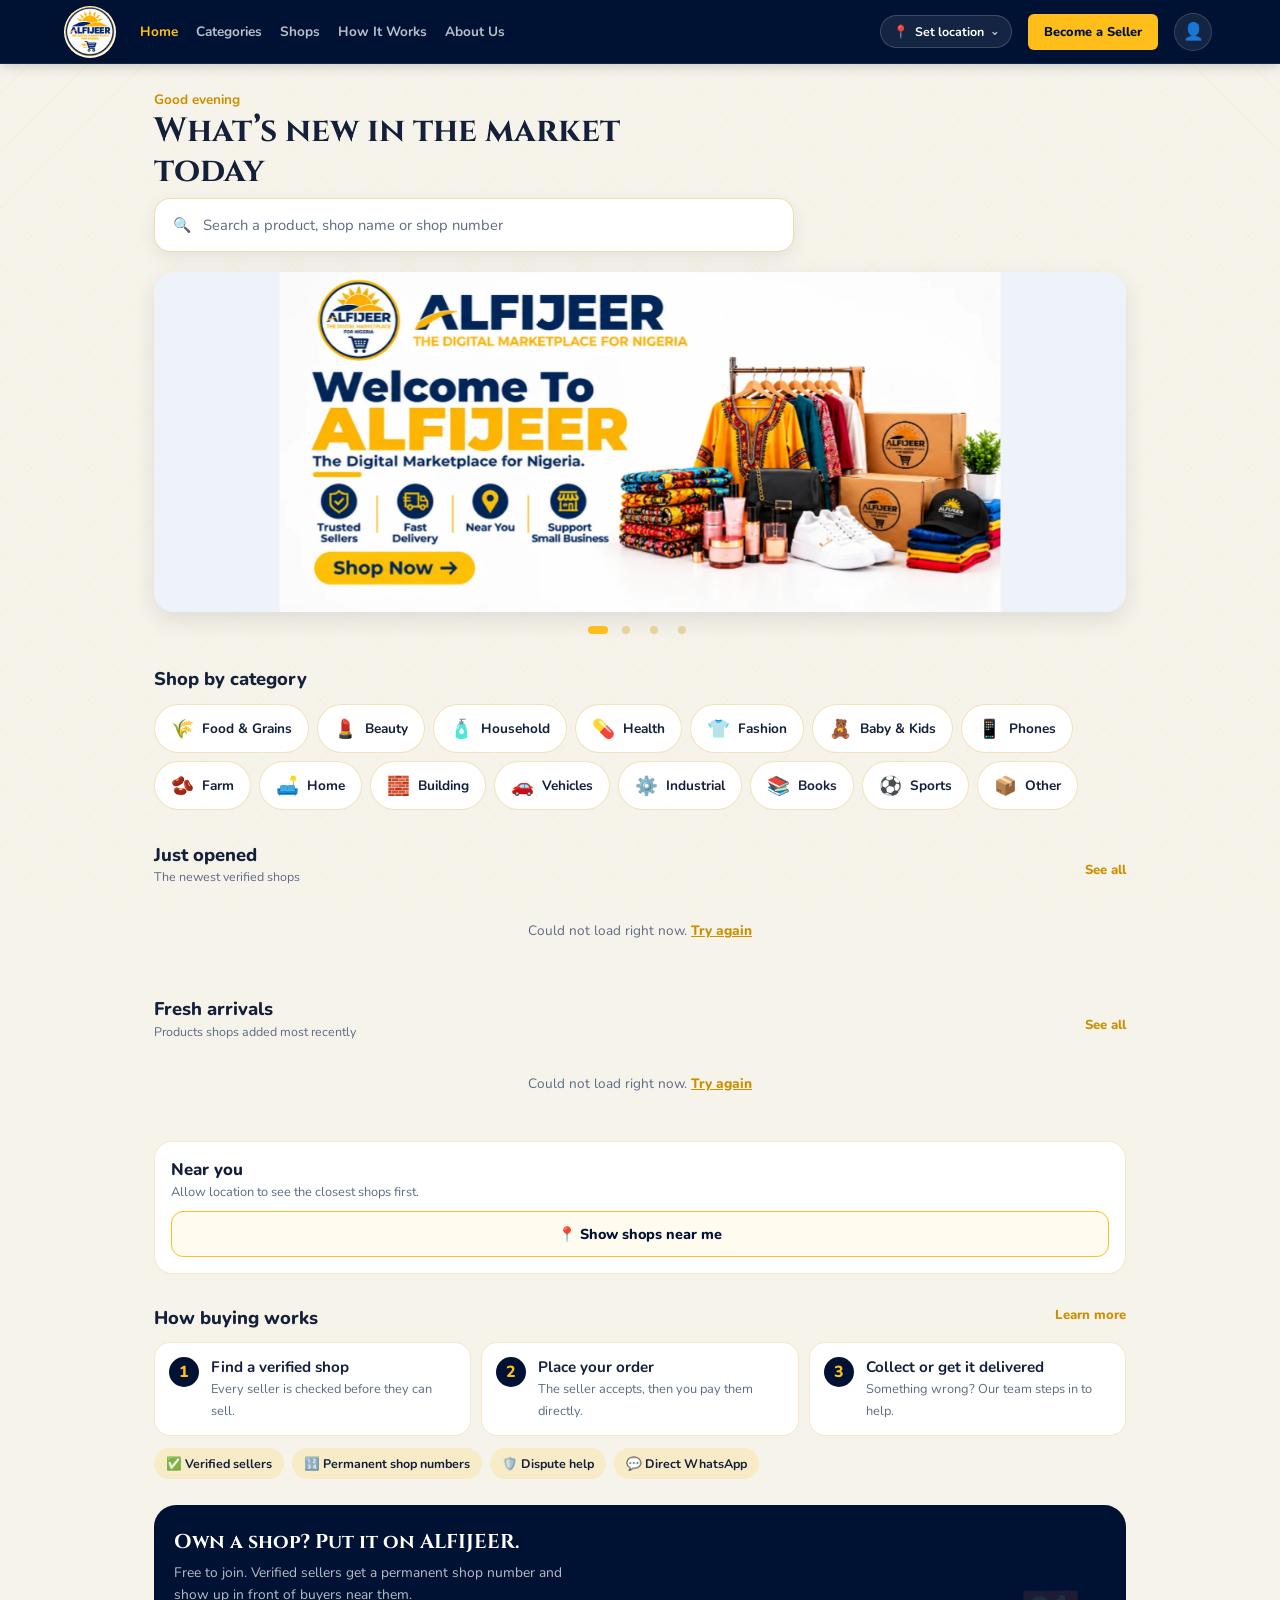
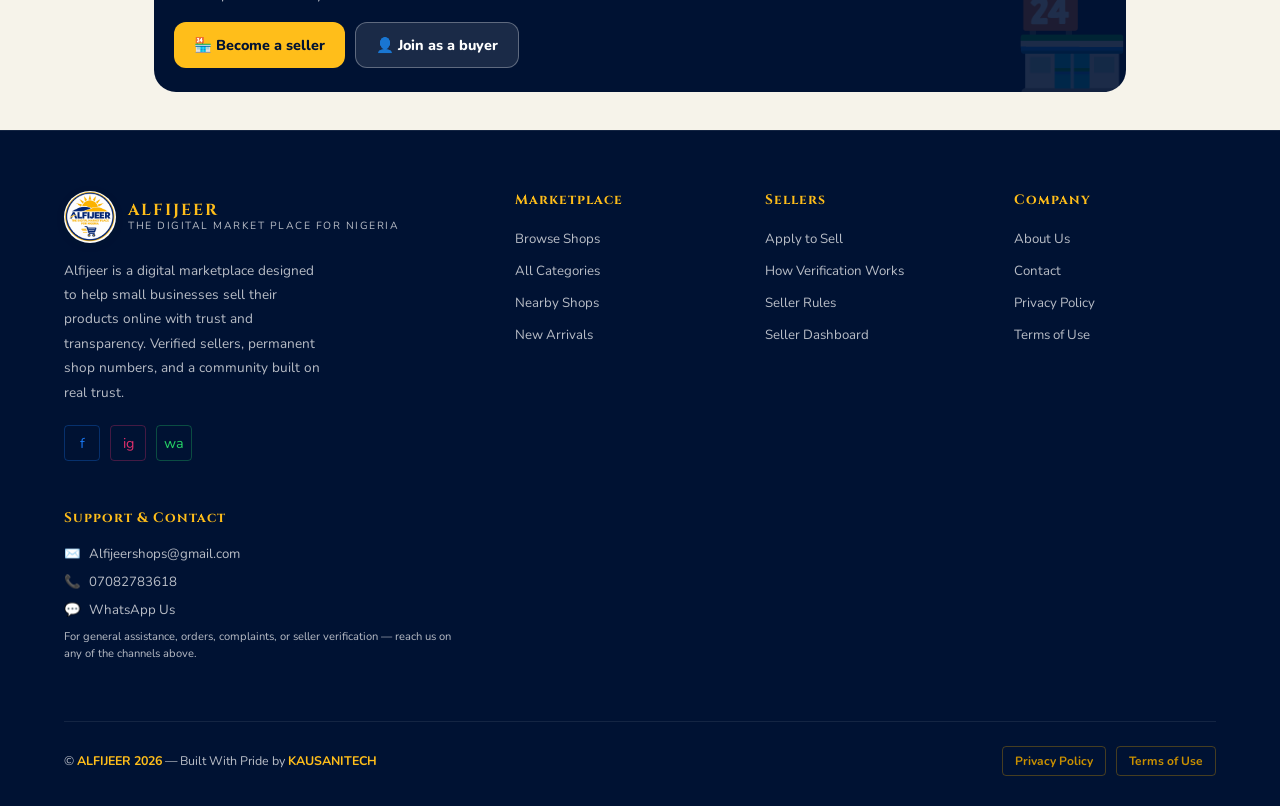
==== commit 88be20ae: "update version 5" ====
--- a/index.html
+++ b/index.html
@@ -76,14 +76,11 @@
     }
 
     .nav-logo img {
-      height: 56px;
-      width: 56px;
-      border-radius: 50%;
+      height: 52px;
+      width: 52px;
+      border-radius: 52px;
       object-fit: contain;
-      background: #fff;
-      padding: 2px;
-      border: 2px solid var(--gold);
-      box-shadow: 0 2px 10px rgba(0,0,0,0.3);
+      box-shadow: 0 2px 8px rgba(16,40,28,0.12);
     }
 
     .nav-logo-text {
@@ -1074,7 +1071,7 @@
       position: fixed;
       top: 0; left: 0; right: 0;
       z-index: 1000;
-      height: 72px;
+      height: 64px;
       display: grid;
       grid-template-columns: 1fr auto;
       align-items: center;
@@ -1160,14 +1157,14 @@
     }
 
     @media (max-width: 480px) {
-      .nav-logo img { height: 52px; width: 52px; border-radius: 50%; }
+      .nav-logo img { height: 40px; width: 40px; }
       .location-pill { max-width: 118px; padding: 6px 8px; font-size: 0.7rem; }
       .location-pill span#location-label { max-width: 68px; }
       .app-bar { padding: 0 3.5%; gap: 6px; }
       .icon-btn { width: 34px; height: 34px; font-size: 0.95rem; }
     }
 
-    .search-bar-wrap { margin-top: 72px; padding: 14px 5% 4px; position: relative; z-index: 5; }
+    .search-bar-wrap { margin-top: 64px; padding: 14px 5% 4px; position: relative; z-index: 5; }
     .search-bar {
       display: flex; align-items: center; gap: 10px;
       background: #FFFFFF; border: 1px solid var(--border, rgba(201,144,0,0.15));
@@ -1225,6 +1222,37 @@
     .hamburger { display: flex; flex-direction: column; gap: 5px; align-items: center; justify-content: center; width: 38px; height: 38px; background: none; border: none; cursor: pointer; }
     .hamburger span { display: block; width: 20px; height: 2px; background: var(--gold); border-radius: 2px; }
 
+    /* ════════════════════════════════
+       BOTTOM NAV
+    ════════════════════════════════ */
+    .bottom-nav {
+      position: fixed; left: 0; right: 0; bottom: 0; z-index: 900;
+      background: rgba(255,255,255,0.97);
+      backdrop-filter: blur(12px);
+      border-top: 1px solid var(--border, rgba(201,144,0,0.12));
+      box-shadow: 0 -2px 14px rgba(16,40,28,0.08);
+      display: flex; align-items: center; justify-content: space-around;
+      padding: 8px 4px calc(8px + env(safe-area-inset-bottom));
+    }
+    .bn-item {
+      display: flex; flex-direction: column; align-items: center; gap: 3px;
+      text-decoration: none; color: var(--white-dim);
+      font-size: 0.65rem; font-weight: 700; letter-spacing: 0.2px;
+      flex: 1; padding: 4px 0;
+    }
+    .bn-item .bn-icon { font-size: 1.15rem; }
+    .bn-item.active { color: var(--gold); }
+    .bn-item.bn-center .bn-icon {
+      width: 42px; height: 42px; border-radius: 50%;
+      background: var(--gold); color: #fff;
+      display: flex; align-items: center; justify-content: center;
+      margin-top: -22px; box-shadow: 0 4px 14px rgba(201,144,0,0.35);
+    }
+    .bn-item.bn-center { color: var(--gold); }
+
+    @media (min-width: 769px) {
+      .bottom-nav { display: none; }
+    }
     @media (max-width: 768px) {
       /* The footer (last element) clears the fixed bottom nav once; no extra body padding */
       body { padding-bottom: 0; }
@@ -1363,7 +1391,7 @@
     .hm-empty { grid-column: 1 / -1; padding: 22px 8px; text-align: center; font-size: 0.85rem; color: var(--white-dim); }
 
     /* top: greeting, headline, search */
-    .hm-top { margin-top: 72px; padding: 26px 5% 6px; max-width: 1100px; margin-left: auto; margin-right: auto; position: relative; z-index: 3; }
+    .hm-top { margin-top: 64px; padding: 26px 5% 6px; max-width: 1100px; margin-left: auto; margin-right: auto; position: relative; z-index: 3; }
     .hm-hello { font-size: 0.85rem; font-weight: 700; color: var(--gold-dim); }
     .hm-title { font-family: 'Cinzel', serif; font-weight: 700; font-size: clamp(1.45rem, 6.2vw, 2.1rem); line-height: 1.18; color: var(--white); margin: 2px 0 8px; max-width: 16em; }
     .hm-pulse { display: inline-flex; align-items: center; gap: 8px; font-size: 0.78rem; font-weight: 700; color: #0E6B3C; background: rgba(18,128,73,0.1); padding: 5px 11px; border-radius: 999px; margin-bottom: 12px; }
@@ -1479,9 +1507,15 @@
     .hm-row-price { font-weight: 800; font-size: 0.9rem; flex: 0 0 auto; }
     .hm-row-go { font-weight: 800; font-size: 0.78rem; color: var(--gold-dim); flex: 0 0 auto; }
 
-    .hm-toast { position: fixed; left: 12px; right: 12px; bottom: calc(24px + env(safe-area-inset-bottom)); max-width: 420px; margin: 0 auto; background: var(--navy-deep); color: #fff; padding: 13px 16px; border-radius: 12px; font-size: 0.85rem; font-weight: 700; text-align: center; z-index: 4000; opacity: 0; transform: translateY(8px); pointer-events: none; transition: opacity .2s, transform .2s; }
+    .hm-toast { position: fixed; left: 12px; right: 12px; bottom: calc(84px + env(safe-area-inset-bottom)); max-width: 420px; margin: 0 auto; background: var(--navy-deep); color: #fff; padding: 13px 16px; border-radius: 12px; font-size: 0.85rem; font-weight: 700; text-align: center; z-index: 4000; opacity: 0; transform: translateY(8px); pointer-events: none; transition: opacity .2s, transform .2s; }
     .hm-toast.show { opacity: 1; transform: none; }
 
+    /* bottom tab bar: navy like the buyer dashboard */
+    .bottom-nav { top: auto; height: auto; z-index: 1100; background: var(--navy-deep); border-top: 0; box-shadow: 0 -4px 20px rgba(0,18,51,0.25); padding: 0 4px env(safe-area-inset-bottom); }
+    .bn-item { height: 62px; justify-content: center; color: var(--on-navy-dim); font-size: 0.68rem; position: relative; }
+    .bn-item .bn-icon { font-size: 1.3rem; line-height: 1; }
+    .bn-item.active { color: var(--gold); }
+    .bn-item.active::before { content: ''; position: absolute; top: 0; left: 28%; right: 28%; height: 3px; border-radius: 0 0 3px 3px; background: var(--gold); }
 
     /* larger screens */
     @media (min-width: 700px) {
@@ -1498,39 +1532,6 @@
     /* the generic nav{} rule above must not turn the top-bar links into a second white bar */
     .desktop-nav-links { position: static; height: auto; padding: 0; background: none; backdrop-filter: none; border: 0; justify-content: flex-start; z-index: auto; }
     @media (min-width: 1080px) { .hamburger { display: none; } }
-  
-    /* ════════════════════════════════
-       SLIM MOBILE FOOTER + DRAWER SUPPORT
-    ════════════════════════════════ */
-    .m-footer { display: none; }
-    .drawer-support { display: flex; align-items: center; gap: 12px; margin: 14px 16px 6px; padding: 12px 14px; background: rgba(37,211,102,0.10); border: 1px solid rgba(37,211,102,0.35); border-radius: 12px; text-decoration: none; color: var(--white); }
-    .drawer-support > span { font-size: 1.5rem; }
-    .drawer-support b { display: block; font-size: 0.9rem; }
-    .drawer-support small { display: block; font-size: 0.74rem; color: var(--white-dim); margin-top: 2px; }
-
-    @media (max-width: 768px) {
-      .desk-footer { display: none; }
-      .m-footer {
-        display: block; position: relative; z-index: 2;
-        margin-top: 30px; background: var(--navy-deep);
-        padding: 26px 5% calc(28px + env(safe-area-inset-bottom));
-        text-align: center;
-      }
-      .mf-brand { display: flex; align-items: center; justify-content: center; gap: 10px; margin-bottom: 18px; text-align: left; }
-      .mf-brand b { display: block; font-family: 'Cinzel', serif; color: #fff; font-size: 1.05rem; letter-spacing: 1px; }
-      .mf-brand span { display: block; font-size: 0.72rem; color: var(--on-navy-dim); margin-top: 2px; }
-      .mf-actions { display: grid; grid-template-columns: repeat(3, 1fr); gap: 10px; margin-bottom: 18px; }
-      .mf-btn { display: flex; flex-direction: column; align-items: center; gap: 4px; padding: 12px 4px; border-radius: 12px; border: 1px solid rgba(255,255,255,0.18); background: rgba(255,255,255,0.06); color: #fff; text-decoration: none; font-size: 0.78rem; font-weight: 800; }
-      .mf-btn span { font-size: 1.25rem; line-height: 1; }
-      .mf-social { display: flex; justify-content: center; gap: 12px; margin-bottom: 18px; }
-      .mf-social a { width: 38px; height: 38px; display: flex; align-items: center; justify-content: center; border: 1px solid rgba(255,255,255,0.2); border-radius: 50%; text-decoration: none; font-weight: 800; font-size: 0.85rem; }
-      .mf-links { font-size: 0.8rem; margin-bottom: 12px; }
-      .mf-links a { color: var(--gold); text-decoration: none; font-weight: 700; padding: 6px 4px; display: inline-block; }
-      .mf-links i { color: var(--on-navy-dim); font-style: normal; margin: 0 6px; }
-      .mf-copy { font-size: 0.72rem; color: var(--on-navy-dim); line-height: 1.6; border-top: 1px solid rgba(255,255,255,0.08); padding-top: 14px; }
-      .mf-copy b { color: var(--gold); }
-    }
-
     /* older browsers without aspect-ratio */
     @supports not (aspect-ratio: 1 / 1) {
       .banner-carousel { min-height: 150px; }
@@ -1538,7 +1539,7 @@
       .hm-prod-img { height: 160px; }
       .rec-thumb { height: 140px; }
     }
-</style>
+  </style>
 <link rel="manifest" href="./manifest.json"/>
 <meta name="theme-color" content="#001233"/>
 <link rel="icon" type="image/png" sizes="48x48" href="/icons/favicon-48.png"/>
@@ -1584,7 +1585,7 @@
   <!-- ══ GREETING + SEARCH ══ -->
   <div class="hm-top">
     <p class="hm-hello" id="hello-line">Good day</p>
-    <h1 class="hm-title">Discover what&rsquo;s new today</h1>
+    <h1 class="hm-title">What&rsquo;s new in the market today</h1>
     <p class="hm-pulse" id="hello-pulse" hidden><i></i><span></span></p>
     <button class="hm-searchbtn" onclick="openSearch()" aria-label="Search products, shops or shop numbers">
       <span aria-hidden="true">🔍</span><span class="hm-searchtxt">Search a product, shop name or shop number</span>
@@ -1598,9 +1599,6 @@
         <div class="nav-logo-text"><span>ALFIJEER</span><span>Menu</span></div>
         <button class="drawer-close" onclick="closeMobileMenu()" aria-label="Close menu">✕</button>
       </div>
-      <a class="drawer-support" href="https://wa.me/message/ZNXGX4OWQN4OJ1" target="_blank" rel="noopener noreferrer" onclick="closeMobileMenu()">
-        <span>💬</span><div><b>Need help?</b><small>Chat with our support team on WhatsApp</small></div>
-      </a>
       <div class="drawer-section">
         <a href="#" onclick="closeMobileMenu()">🏠 Home</a>
         <a href="#shops" onclick="closeMobileMenu()">🛒 Nearby Shops</a>
@@ -1998,7 +1996,7 @@
   </main>
 
   <!-- ══ FOOTER ══ -->
-  <footer class="desk-footer">
+  <footer>
     <div class="footer-grid">
       <div class="footer-brand">
         <a href="./index.html" class="nav-logo">
@@ -2080,28 +2078,6 @@
     </div>
   </footer>
 
-  <!-- ══ SLIM MOBILE FOOTER (phones only) ══ -->
-  <div class="m-footer" aria-label="Site information">
-    <div class="mf-brand">
-      <img src="./Alfijeer1.png" alt="ALFIJEER" height="38" onerror="this.style.display='none'"/>
-      <div><b>ALFIJEER</b><span>The Digital Market Place For Nigeria</span></div>
-    </div>
-    <div class="mf-actions">
-      <a class="mf-btn" href="https://wa.me/message/ZNXGX4OWQN4OJ1" target="_blank" rel="noopener noreferrer"><span>💬</span>WhatsApp</a>
-      <a class="mf-btn" href="tel:+2347082783618"><span>📞</span>Call</a>
-      <a class="mf-btn" href="mailto:Alfijeershops@gmail.com"><span>✉️</span>Email</a>
-    </div>
-    <div class="mf-social">
-      <a href="https://www.facebook.com/profile.php?id=61595066786406" target="_blank" rel="noopener noreferrer" aria-label="Facebook" style="color:#1877F2;">f</a>
-      <a href="https://www.instagram.com/invites/contact/?utm_source=ig_contact_invite&amp;utm_medium=copy_link&amp;utm_content=azdicg8" target="_blank" rel="noopener noreferrer" aria-label="Instagram" style="color:#E1306C;">ig</a>
-      <a href="https://wa.me/message/ZNXGX4OWQN4OJ1" target="_blank" rel="noopener noreferrer" aria-label="WhatsApp" style="color:#25D366;">wa</a>
-    </div>
-    <p class="mf-links">
-      <a href="./privacy.html">Privacy Policy</a><i>·</i><a href="./terms.html">Terms of Use</a><i>·</i><a href="#" onclick="openModal('contact-modal');return false;">Contact</a>
-    </p>
-    <p class="mf-copy">© <b>ALFIJEER 2026</b> · Built with pride by <b>KAUSANITECH</b></p>
-  </div>
-
 
   <script>
     // ── MOBILE MENU ──
@@ -2185,14 +2161,13 @@
     const _HOME_API = 'https://alfijeershops-backend-production.up.railway.app/api';
     const HOME_SHOPS = 6, HOME_PRODUCTS = 6;           // the homepage stays small: newest in, oldest out
     const CATS = [
-      ['Food, Grains & Spices','🍴','Food & Restaurants'], ['Beauty & Personal Care','💄','Beauty'], ['Household & Cleaning Supplies','🧴','Household'],
+      ['Food, Grains & Spices','🌾','Food & Grains'], ['Beauty & Personal Care','💄','Beauty'], ['Household & Cleaning Supplies','🧴','Household'],
       ['Health & Wellness','💊','Health'], ['Fashion & Clothing','👕','Fashion'], ['Baby & Kids','🧸','Baby & Kids'],
       ['Phones & Electronics','📱','Phones'], ['Farm Products','🫘','Farm'], ['Home & Furniture','🛋️','Home'],
       ['Building Materials & Hardware','🧱','Building'], ['Vehicles & Spare Parts','🚗','Vehicles'], ['Business & Industrial Equipment','⚙️','Industrial'],
       ['Books, Office & School Supplies','📚','Books'], ['Sports & Outdoor','⚽','Sports'], ['Other','📦','Other'],
     ];
     const esc = (v) => String(v == null ? '' : v).replace(/[&<>"']/g, (c) => ({ '&': '&amp;', '<': '&lt;', '>': '&gt;', '"': '&quot;', "'": '&#39;' }[c]));
-    const catLabel = (c) => c === 'Food, Grains & Spices' ? 'Food & Restaurants' : c;
     const catIcon = (c) => { const h = CATS.find((x) => x[0] === c); return h ? h[1] : '🏪'; };
     const money = (n) => '₦' + Number(n || 0).toLocaleString('en-NG');
     const shopNum = (n) => (n === null || n === undefined || n === '') ? 'Shop' : 'Shop ' + String(n).trim().replace(/^(shop)?\s*#?\s*/i, '');
@@ -2256,7 +2231,7 @@
         </div>
         <div class="hm-shop-body">
           <h3>${esc(s.businessName)}</h3>
-          <p>${esc(catLabel(s.category) || '')}${s.city ? ' · ' + esc(s.city) : ''}</p>
+          <p>${esc(s.category || '')}${s.city ? ' · ' + esc(s.city) : ''}</p>
           <small>Opened ${esc(ago(s.createdAt))}</small>
         </div></article>`;
     }
@@ -2331,7 +2306,7 @@
     const sProduct = (p) => sRow(`<span class="hm-row-img">${safeUrl(p.image) ? `<img src="${esc(safeUrl(p.image))}" alt="" loading="lazy" onerror="this.remove()"/>` : catIcon(p.category)}</span>
         <span class="hm-row-main"><b>${esc(p.name)}</b><small>${esc(p.shopName)}${p.city ? ' · ' + esc(p.city) : ''}</small></span><span class="hm-row-price">${money(p.price)}</span>`, p.shopId);
     const sShop = (s) => sRow(`<span class="hm-row-img">${safeUrl(s.shopPhotoUrl) ? `<img src="${esc(safeUrl(s.shopPhotoUrl))}" alt="" loading="lazy" onerror="this.remove()"/>` : catIcon(s.category)}</span>
-        <span class="hm-row-main"><b>${esc(s.businessName || 'Shop')}</b><small>${esc(shopNum(s.shopNumber))}${s.city ? ' · ' + esc(s.city) : ''}${s.category ? ' · ' + esc(catLabel(s.category)) : ''}</small></span><span class="hm-row-go">View</span>`, s._id);
+        <span class="hm-row-main"><b>${esc(s.businessName || 'Shop')}</b><small>${esc(shopNum(s.shopNumber))}${s.city ? ' · ' + esc(s.city) : ''}${s.category ? ' · ' + esc(s.category) : ''}</small></span><span class="hm-row-go">View</span>`, s._id);
 
     async function runSheetSearch() {
       clearTimeout(_sTimer);
@@ -2420,7 +2395,7 @@
         const d = await getJSON('/sellers?limit=100'); const all = (d.sellers || []).filter((s) => s.latitude && s.longitude)
           .map((s) => Object.assign({}, s, { km: haversine(_lat, _lng, s.latitude, s.longitude) })).sort((a, b) => a.km - b.km).slice(0, 3);
         list.innerHTML = all.length ? all.map((s) => `<button class="hm-row" onclick="goToShop('${esc(s._id)}')"><span class="hm-row-img">${safeUrl(s.shopPhotoUrl) ? `<img src="${esc(safeUrl(s.shopPhotoUrl))}" alt="" loading="lazy" onerror="this.remove()"/>` : catIcon(s.category)}</span>
-          <span class="hm-row-main"><b>${esc(s.businessName)}</b><small>${esc(shopNum(s.shopNumber))} · ${esc(catLabel(s.category) || '')}</small></span><span class="hm-row-go">${s.km < 1 ? Math.round(s.km * 1000) + ' m' : s.km.toFixed(1) + ' km'}</span></button>`).join('')
+          <span class="hm-row-main"><b>${esc(s.businessName)}</b><small>${esc(shopNum(s.shopNumber))} · ${esc(s.category || '')}</small></span><span class="hm-row-go">${s.km < 1 ? Math.round(s.km * 1000) + ' m' : s.km.toFixed(1) + ' km'}</span></button>`).join('')
           : '<p class="hm-empty">No shops with a map location near you yet.</p>';
       } catch (e) { list.innerHTML = '<p class="hm-empty">Could not load nearby shops. <button class="hm-link-btn" onclick="showNearby()">Try again</button></p>'; }
     }
@@ -2458,6 +2433,14 @@
     <div class="hm-sheet-body" id="sheet-body"></div>
   </div>
 
+  <!-- ══ BOTTOM NAV ══ -->
+  <nav class="bottom-nav" aria-label="Main">
+    <a href="#" class="bn-item active" onclick="window.scrollTo({top:0,behavior:'smooth'});return false;"><span class="bn-icon">🏠</span><span>Home</span></a>
+    <a href="#" class="bn-item" onclick="openSearch();return false;"><span class="bn-icon">🔍</span><span>Search</span></a>
+    <a href="#" class="bn-item" onclick="goToDashboard('saved');return false;"><span class="bn-icon">♥</span><span>Saved</span></a>
+    <a href="#" class="bn-item" onclick="goToDashboard('orders');return false;"><span class="bn-icon">📦</span><span>Orders</span></a>
+    <a href="#" class="bn-item" onclick="goToDashboard('account');return false;"><span class="bn-icon">👤</span><span>Account</span></a>
+  </nav>
 <script>
   if ('serviceWorker' in navigator) {
     window.addEventListener('load', function() {
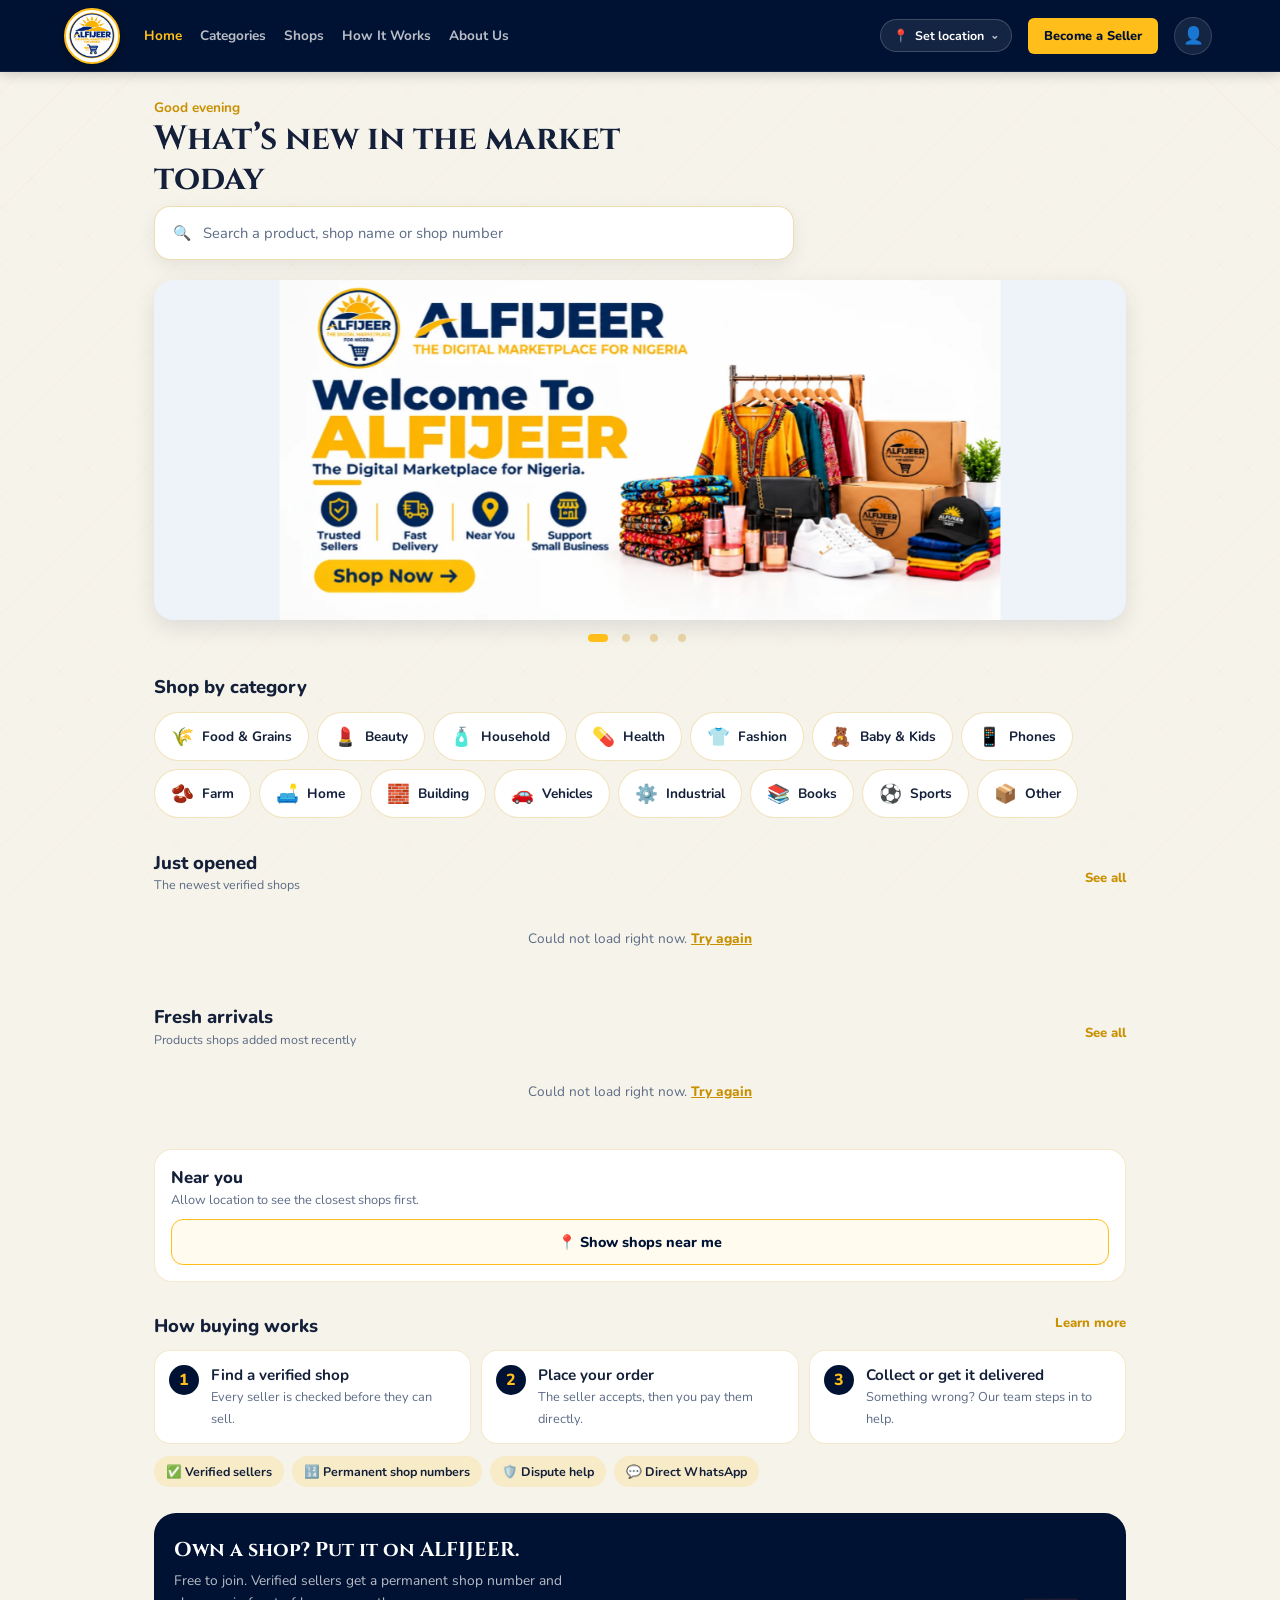
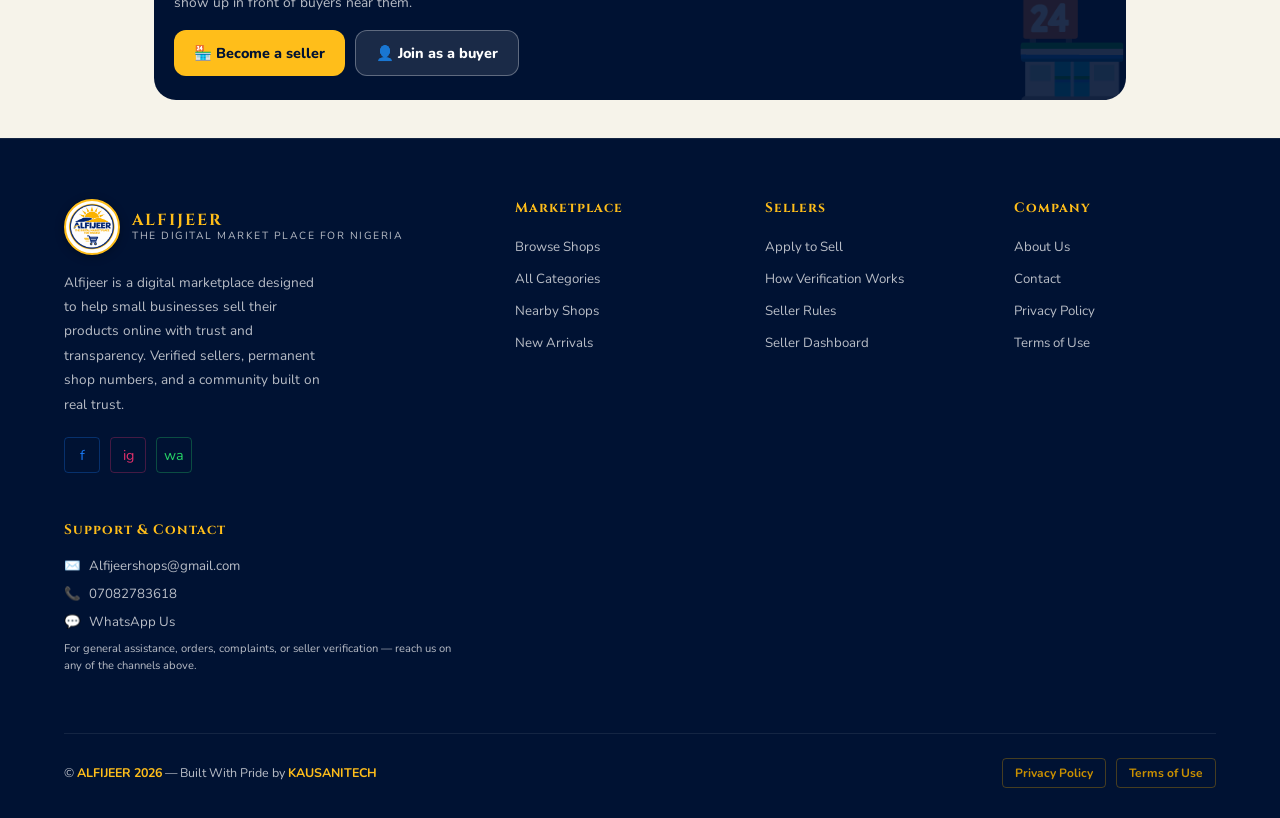
==== commit 3e8524ba: "update version 5" ====
--- a/index.html
+++ b/index.html
@@ -76,11 +76,14 @@
     }
 
     .nav-logo img {
-      height: 52px;
-      width: 52px;
-      border-radius: 52px;
+      height: 56px;
+      width: 56px;
+      border-radius: 50%;
       object-fit: contain;
-      box-shadow: 0 2px 8px rgba(16,40,28,0.12);
+      background: #fff;
+      padding: 2px;
+      border: 2px solid var(--gold);
+      box-shadow: 0 2px 10px rgba(0,0,0,0.3);
     }
 
     .nav-logo-text {
@@ -1071,7 +1074,7 @@
       position: fixed;
       top: 0; left: 0; right: 0;
       z-index: 1000;
-      height: 64px;
+      height: 72px;
       display: grid;
       grid-template-columns: 1fr auto;
       align-items: center;
@@ -1157,14 +1160,14 @@
     }
 
     @media (max-width: 480px) {
-      .nav-logo img { height: 40px; width: 40px; }
+      .nav-logo img { height: 52px; width: 52px; border-radius: 50%; }
       .location-pill { max-width: 118px; padding: 6px 8px; font-size: 0.7rem; }
       .location-pill span#location-label { max-width: 68px; }
       .app-bar { padding: 0 3.5%; gap: 6px; }
       .icon-btn { width: 34px; height: 34px; font-size: 0.95rem; }
     }
 
-    .search-bar-wrap { margin-top: 64px; padding: 14px 5% 4px; position: relative; z-index: 5; }
+    .search-bar-wrap { margin-top: 72px; padding: 14px 5% 4px; position: relative; z-index: 5; }
     .search-bar {
       display: flex; align-items: center; gap: 10px;
       background: #FFFFFF; border: 1px solid var(--border, rgba(201,144,0,0.15));
@@ -1222,37 +1225,6 @@
     .hamburger { display: flex; flex-direction: column; gap: 5px; align-items: center; justify-content: center; width: 38px; height: 38px; background: none; border: none; cursor: pointer; }
     .hamburger span { display: block; width: 20px; height: 2px; background: var(--gold); border-radius: 2px; }
 
-    /* ════════════════════════════════
-       BOTTOM NAV
-    ════════════════════════════════ */
-    .bottom-nav {
-      position: fixed; left: 0; right: 0; bottom: 0; z-index: 900;
-      background: rgba(255,255,255,0.97);
-      backdrop-filter: blur(12px);
-      border-top: 1px solid var(--border, rgba(201,144,0,0.12));
-      box-shadow: 0 -2px 14px rgba(16,40,28,0.08);
-      display: flex; align-items: center; justify-content: space-around;
-      padding: 8px 4px calc(8px + env(safe-area-inset-bottom));
-    }
-    .bn-item {
-      display: flex; flex-direction: column; align-items: center; gap: 3px;
-      text-decoration: none; color: var(--white-dim);
-      font-size: 0.65rem; font-weight: 700; letter-spacing: 0.2px;
-      flex: 1; padding: 4px 0;
-    }
-    .bn-item .bn-icon { font-size: 1.15rem; }
-    .bn-item.active { color: var(--gold); }
-    .bn-item.bn-center .bn-icon {
-      width: 42px; height: 42px; border-radius: 50%;
-      background: var(--gold); color: #fff;
-      display: flex; align-items: center; justify-content: center;
-      margin-top: -22px; box-shadow: 0 4px 14px rgba(201,144,0,0.35);
-    }
-    .bn-item.bn-center { color: var(--gold); }
-
-    @media (min-width: 769px) {
-      .bottom-nav { display: none; }
-    }
     @media (max-width: 768px) {
       /* The footer (last element) clears the fixed bottom nav once; no extra body padding */
       body { padding-bottom: 0; }
@@ -1391,7 +1363,7 @@
     .hm-empty { grid-column: 1 / -1; padding: 22px 8px; text-align: center; font-size: 0.85rem; color: var(--white-dim); }
 
     /* top: greeting, headline, search */
-    .hm-top { margin-top: 64px; padding: 26px 5% 6px; max-width: 1100px; margin-left: auto; margin-right: auto; position: relative; z-index: 3; }
+    .hm-top { margin-top: 72px; padding: 26px 5% 6px; max-width: 1100px; margin-left: auto; margin-right: auto; position: relative; z-index: 3; }
     .hm-hello { font-size: 0.85rem; font-weight: 700; color: var(--gold-dim); }
     .hm-title { font-family: 'Cinzel', serif; font-weight: 700; font-size: clamp(1.45rem, 6.2vw, 2.1rem); line-height: 1.18; color: var(--white); margin: 2px 0 8px; max-width: 16em; }
     .hm-pulse { display: inline-flex; align-items: center; gap: 8px; font-size: 0.78rem; font-weight: 700; color: #0E6B3C; background: rgba(18,128,73,0.1); padding: 5px 11px; border-radius: 999px; margin-bottom: 12px; }
@@ -1507,15 +1479,9 @@
     .hm-row-price { font-weight: 800; font-size: 0.9rem; flex: 0 0 auto; }
     .hm-row-go { font-weight: 800; font-size: 0.78rem; color: var(--gold-dim); flex: 0 0 auto; }
 
-    .hm-toast { position: fixed; left: 12px; right: 12px; bottom: calc(84px + env(safe-area-inset-bottom)); max-width: 420px; margin: 0 auto; background: var(--navy-deep); color: #fff; padding: 13px 16px; border-radius: 12px; font-size: 0.85rem; font-weight: 700; text-align: center; z-index: 4000; opacity: 0; transform: translateY(8px); pointer-events: none; transition: opacity .2s, transform .2s; }
+    .hm-toast { position: fixed; left: 12px; right: 12px; bottom: calc(24px + env(safe-area-inset-bottom)); max-width: 420px; margin: 0 auto; background: var(--navy-deep); color: #fff; padding: 13px 16px; border-radius: 12px; font-size: 0.85rem; font-weight: 700; text-align: center; z-index: 4000; opacity: 0; transform: translateY(8px); pointer-events: none; transition: opacity .2s, transform .2s; }
     .hm-toast.show { opacity: 1; transform: none; }
 
-    /* bottom tab bar: navy like the buyer dashboard */
-    .bottom-nav { top: auto; height: auto; z-index: 1100; background: var(--navy-deep); border-top: 0; box-shadow: 0 -4px 20px rgba(0,18,51,0.25); padding: 0 4px env(safe-area-inset-bottom); }
-    .bn-item { height: 62px; justify-content: center; color: var(--on-navy-dim); font-size: 0.68rem; position: relative; }
-    .bn-item .bn-icon { font-size: 1.3rem; line-height: 1; }
-    .bn-item.active { color: var(--gold); }
-    .bn-item.active::before { content: ''; position: absolute; top: 0; left: 28%; right: 28%; height: 3px; border-radius: 0 0 3px 3px; background: var(--gold); }
 
     /* larger screens */
     @media (min-width: 700px) {
@@ -1532,6 +1498,42 @@
     /* the generic nav{} rule above must not turn the top-bar links into a second white bar */
     .desktop-nav-links { position: static; height: auto; padding: 0; background: none; backdrop-filter: none; border: 0; justify-content: flex-start; z-index: auto; }
     @media (min-width: 1080px) { .hamburger { display: none; } }
+<<<<<<< HEAD
+=======
+  
+    /* ════════════════════════════════
+       SLIM MOBILE FOOTER + DRAWER SUPPORT
+    ════════════════════════════════ */
+    .m-footer { display: none; }
+    .drawer-support { display: flex; align-items: center; gap: 12px; margin: 14px 16px 6px; padding: 12px 14px; background: rgba(37,211,102,0.10); border: 1px solid rgba(37,211,102,0.35); border-radius: 12px; text-decoration: none; color: var(--white); }
+    .drawer-support > span { font-size: 1.5rem; }
+    .drawer-support b { display: block; font-size: 0.9rem; }
+    .drawer-support small { display: block; font-size: 0.74rem; color: var(--white-dim); margin-top: 2px; }
+
+    @media (max-width: 768px) {
+      .desk-footer { display: none; }
+      .m-footer {
+        display: block; position: relative; z-index: 2;
+        margin-top: 30px; background: var(--navy-deep);
+        padding: 26px 5% calc(28px + env(safe-area-inset-bottom));
+        text-align: center;
+      }
+      .mf-brand { display: flex; align-items: center; justify-content: center; gap: 10px; margin-bottom: 18px; text-align: left; }
+      .mf-brand b { display: block; font-family: 'Cinzel', serif; color: #fff; font-size: 1.05rem; letter-spacing: 1px; }
+      .mf-brand span { display: block; font-size: 0.72rem; color: var(--on-navy-dim); margin-top: 2px; }
+      .mf-actions { display: grid; grid-template-columns: repeat(3, 1fr); gap: 10px; margin-bottom: 18px; }
+      .mf-btn { display: flex; flex-direction: column; align-items: center; gap: 4px; padding: 12px 4px; border-radius: 12px; border: 1px solid rgba(255,255,255,0.18); background: rgba(255,255,255,0.06); color: #fff; text-decoration: none; font-size: 0.78rem; font-weight: 800; }
+      .mf-btn span { font-size: 1.25rem; line-height: 1; }
+      .mf-social { display: flex; justify-content: center; gap: 12px; margin-bottom: 18px; }
+      .mf-social a { width: 38px; height: 38px; display: flex; align-items: center; justify-content: center; border: 1px solid rgba(255,255,255,0.2); border-radius: 50%; text-decoration: none; font-weight: 800; font-size: 0.85rem; }
+      .mf-links { font-size: 0.8rem; margin-bottom: 12px; }
+      .mf-links a { color: var(--gold); text-decoration: none; font-weight: 700; padding: 6px 4px; display: inline-block; }
+      .mf-links i { color: var(--on-navy-dim); font-style: normal; margin: 0 6px; }
+      .mf-copy { font-size: 0.72rem; color: var(--on-navy-dim); line-height: 1.6; border-top: 1px solid rgba(255,255,255,0.08); padding-top: 14px; }
+      .mf-copy b { color: var(--gold); }
+    }
+
+>>>>>>> 6f842b0aa91b93c00a1efd02f42379eb418c3bc8
     /* older browsers without aspect-ratio */
     @supports not (aspect-ratio: 1 / 1) {
       .banner-carousel { min-height: 150px; }
@@ -2168,6 +2170,7 @@
       ['Books, Office & School Supplies','📚','Books'], ['Sports & Outdoor','⚽','Sports'], ['Other','📦','Other'],
     ];
     const esc = (v) => String(v == null ? '' : v).replace(/[&<>"']/g, (c) => ({ '&': '&amp;', '<': '&lt;', '>': '&gt;', '"': '&quot;', "'": '&#39;' }[c]));
+    const catLabel = (c) => c === 'Food, Grains & Spices' ? 'Food & Restaurants' : c;
     const catIcon = (c) => { const h = CATS.find((x) => x[0] === c); return h ? h[1] : '🏪'; };
     const money = (n) => '₦' + Number(n || 0).toLocaleString('en-NG');
     const shopNum = (n) => (n === null || n === undefined || n === '') ? 'Shop' : 'Shop ' + String(n).trim().replace(/^(shop)?\s*#?\s*/i, '');
@@ -2231,7 +2234,7 @@
         </div>
         <div class="hm-shop-body">
           <h3>${esc(s.businessName)}</h3>
-          <p>${esc(s.category || '')}${s.city ? ' · ' + esc(s.city) : ''}</p>
+          <p>${esc(catLabel(s.category) || '')}${s.city ? ' · ' + esc(s.city) : ''}</p>
           <small>Opened ${esc(ago(s.createdAt))}</small>
         </div></article>`;
     }
@@ -2306,7 +2309,7 @@
     const sProduct = (p) => sRow(`<span class="hm-row-img">${safeUrl(p.image) ? `<img src="${esc(safeUrl(p.image))}" alt="" loading="lazy" onerror="this.remove()"/>` : catIcon(p.category)}</span>
         <span class="hm-row-main"><b>${esc(p.name)}</b><small>${esc(p.shopName)}${p.city ? ' · ' + esc(p.city) : ''}</small></span><span class="hm-row-price">${money(p.price)}</span>`, p.shopId);
     const sShop = (s) => sRow(`<span class="hm-row-img">${safeUrl(s.shopPhotoUrl) ? `<img src="${esc(safeUrl(s.shopPhotoUrl))}" alt="" loading="lazy" onerror="this.remove()"/>` : catIcon(s.category)}</span>
-        <span class="hm-row-main"><b>${esc(s.businessName || 'Shop')}</b><small>${esc(shopNum(s.shopNumber))}${s.city ? ' · ' + esc(s.city) : ''}${s.category ? ' · ' + esc(s.category) : ''}</small></span><span class="hm-row-go">View</span>`, s._id);
+        <span class="hm-row-main"><b>${esc(s.businessName || 'Shop')}</b><small>${esc(shopNum(s.shopNumber))}${s.city ? ' · ' + esc(s.city) : ''}${s.category ? ' · ' + esc(catLabel(s.category)) : ''}</small></span><span class="hm-row-go">View</span>`, s._id);
 
     async function runSheetSearch() {
       clearTimeout(_sTimer);
@@ -2395,7 +2398,7 @@
         const d = await getJSON('/sellers?limit=100'); const all = (d.sellers || []).filter((s) => s.latitude && s.longitude)
           .map((s) => Object.assign({}, s, { km: haversine(_lat, _lng, s.latitude, s.longitude) })).sort((a, b) => a.km - b.km).slice(0, 3);
         list.innerHTML = all.length ? all.map((s) => `<button class="hm-row" onclick="goToShop('${esc(s._id)}')"><span class="hm-row-img">${safeUrl(s.shopPhotoUrl) ? `<img src="${esc(safeUrl(s.shopPhotoUrl))}" alt="" loading="lazy" onerror="this.remove()"/>` : catIcon(s.category)}</span>
-          <span class="hm-row-main"><b>${esc(s.businessName)}</b><small>${esc(shopNum(s.shopNumber))} · ${esc(s.category || '')}</small></span><span class="hm-row-go">${s.km < 1 ? Math.round(s.km * 1000) + ' m' : s.km.toFixed(1) + ' km'}</span></button>`).join('')
+          <span class="hm-row-main"><b>${esc(s.businessName)}</b><small>${esc(shopNum(s.shopNumber))} · ${esc(catLabel(s.category) || '')}</small></span><span class="hm-row-go">${s.km < 1 ? Math.round(s.km * 1000) + ' m' : s.km.toFixed(1) + ' km'}</span></button>`).join('')
           : '<p class="hm-empty">No shops with a map location near you yet.</p>';
       } catch (e) { list.innerHTML = '<p class="hm-empty">Could not load nearby shops. <button class="hm-link-btn" onclick="showNearby()">Try again</button></p>'; }
     }
@@ -2433,14 +2436,6 @@
     <div class="hm-sheet-body" id="sheet-body"></div>
   </div>
 
-  <!-- ══ BOTTOM NAV ══ -->
-  <nav class="bottom-nav" aria-label="Main">
-    <a href="#" class="bn-item active" onclick="window.scrollTo({top:0,behavior:'smooth'});return false;"><span class="bn-icon">🏠</span><span>Home</span></a>
-    <a href="#" class="bn-item" onclick="openSearch();return false;"><span class="bn-icon">🔍</span><span>Search</span></a>
-    <a href="#" class="bn-item" onclick="goToDashboard('saved');return false;"><span class="bn-icon">♥</span><span>Saved</span></a>
-    <a href="#" class="bn-item" onclick="goToDashboard('orders');return false;"><span class="bn-icon">📦</span><span>Orders</span></a>
-    <a href="#" class="bn-item" onclick="goToDashboard('account');return false;"><span class="bn-icon">👤</span><span>Account</span></a>
-  </nav>
 <script>
   if ('serviceWorker' in navigator) {
     window.addEventListener('load', function() {
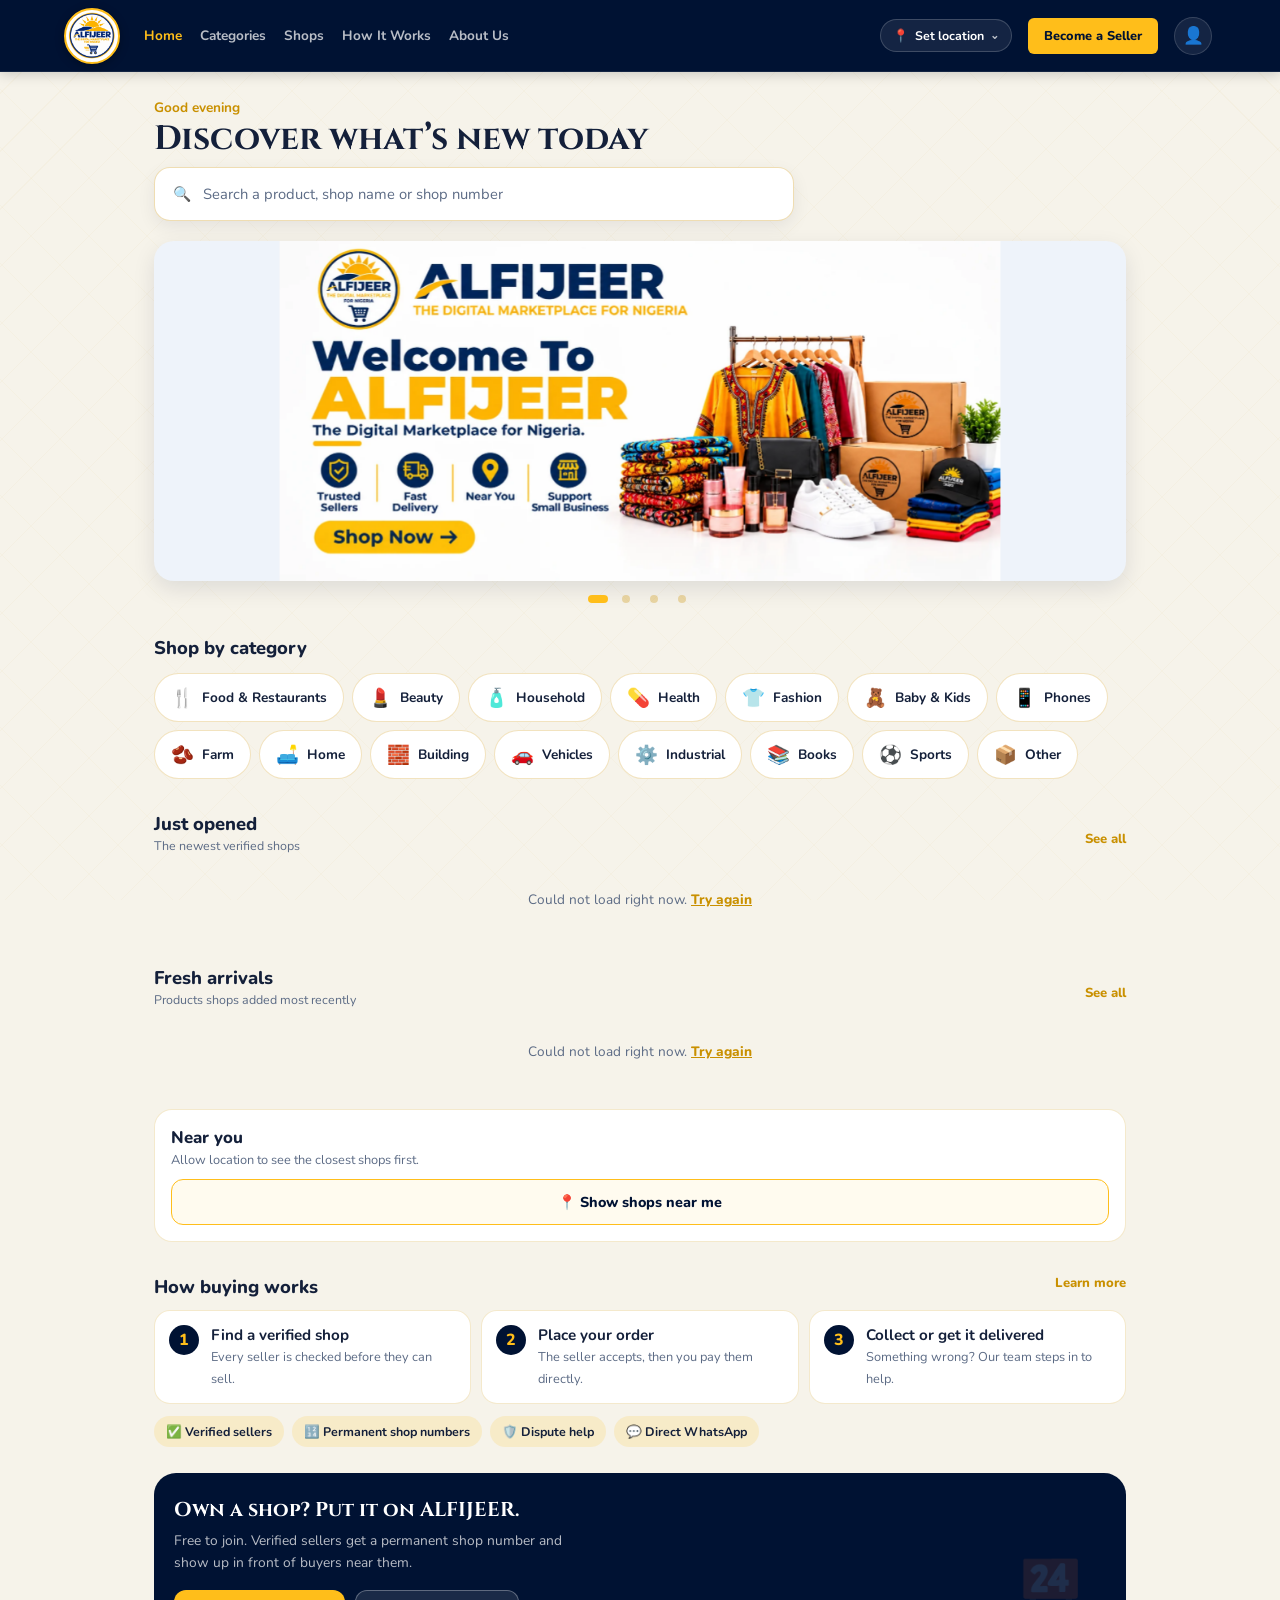
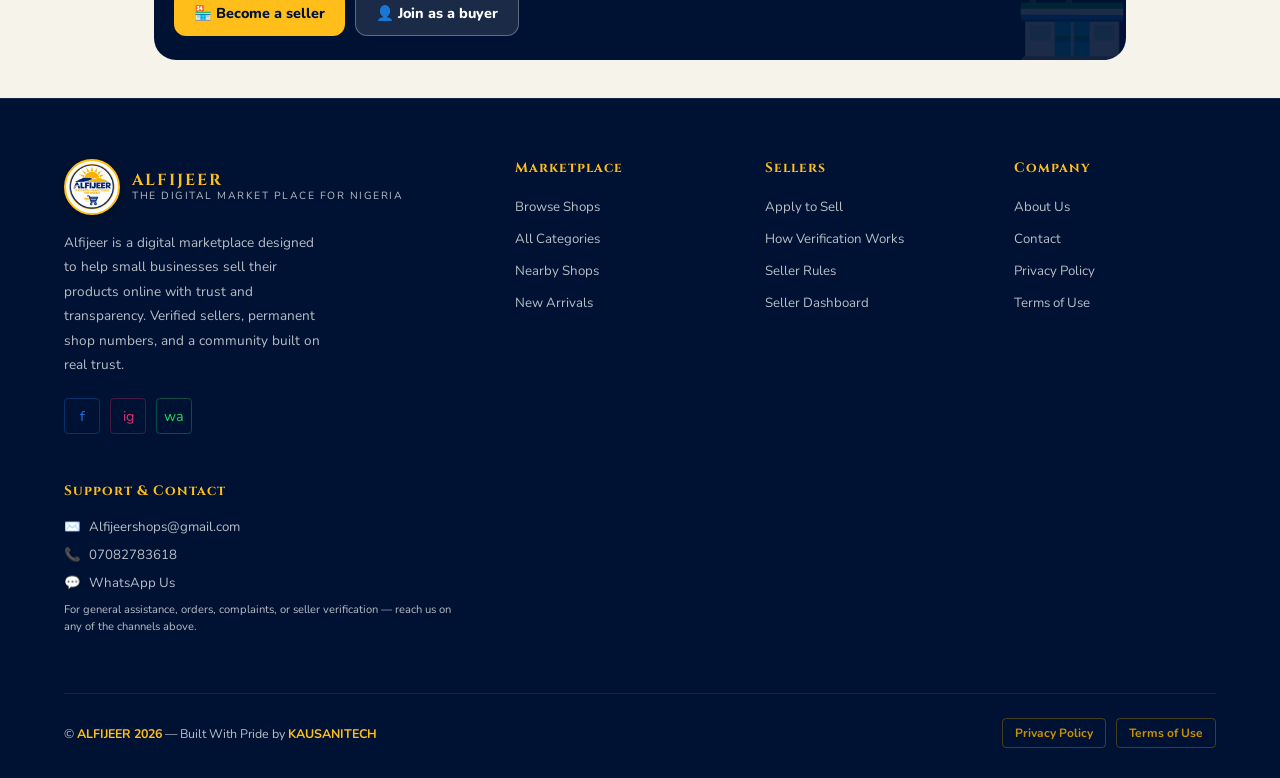
==== commit 54f17da6: "update version 10" ====
--- a/index.html
+++ b/index.html
@@ -1498,8 +1498,6 @@
     /* the generic nav{} rule above must not turn the top-bar links into a second white bar */
     .desktop-nav-links { position: static; height: auto; padding: 0; background: none; backdrop-filter: none; border: 0; justify-content: flex-start; z-index: auto; }
     @media (min-width: 1080px) { .hamburger { display: none; } }
-<<<<<<< HEAD
-=======
   
     /* ════════════════════════════════
        SLIM MOBILE FOOTER + DRAWER SUPPORT
@@ -1533,7 +1531,6 @@
       .mf-copy b { color: var(--gold); }
     }
 
->>>>>>> 6f842b0aa91b93c00a1efd02f42379eb418c3bc8
     /* older browsers without aspect-ratio */
     @supports not (aspect-ratio: 1 / 1) {
       .banner-carousel { min-height: 150px; }
@@ -1541,7 +1538,7 @@
       .hm-prod-img { height: 160px; }
       .rec-thumb { height: 140px; }
     }
-  </style>
+</style>
 <link rel="manifest" href="./manifest.json"/>
 <meta name="theme-color" content="#001233"/>
 <link rel="icon" type="image/png" sizes="48x48" href="/icons/favicon-48.png"/>
@@ -1587,7 +1584,7 @@
   <!-- ══ GREETING + SEARCH ══ -->
   <div class="hm-top">
     <p class="hm-hello" id="hello-line">Good day</p>
-    <h1 class="hm-title">What&rsquo;s new in the market today</h1>
+    <h1 class="hm-title">Discover what&rsquo;s new today</h1>
     <p class="hm-pulse" id="hello-pulse" hidden><i></i><span></span></p>
     <button class="hm-searchbtn" onclick="openSearch()" aria-label="Search products, shops or shop numbers">
       <span aria-hidden="true">🔍</span><span class="hm-searchtxt">Search a product, shop name or shop number</span>
@@ -1601,6 +1598,9 @@
         <div class="nav-logo-text"><span>ALFIJEER</span><span>Menu</span></div>
         <button class="drawer-close" onclick="closeMobileMenu()" aria-label="Close menu">✕</button>
       </div>
+      <a class="drawer-support" href="https://wa.me/message/ZNXGX4OWQN4OJ1" target="_blank" rel="noopener noreferrer" onclick="closeMobileMenu()">
+        <span>💬</span><div><b>Need help?</b><small>Chat with our support team on WhatsApp</small></div>
+      </a>
       <div class="drawer-section">
         <a href="#" onclick="closeMobileMenu()">🏠 Home</a>
         <a href="#shops" onclick="closeMobileMenu()">🛒 Nearby Shops</a>
@@ -1998,7 +1998,7 @@
   </main>
 
   <!-- ══ FOOTER ══ -->
-  <footer>
+  <footer class="desk-footer">
     <div class="footer-grid">
       <div class="footer-brand">
         <a href="./index.html" class="nav-logo">
@@ -2080,6 +2080,28 @@
     </div>
   </footer>
 
+  <!-- ══ SLIM MOBILE FOOTER (phones only) ══ -->
+  <div class="m-footer" aria-label="Site information">
+    <div class="mf-brand">
+      <img src="./Alfijeer1.png" alt="ALFIJEER" height="38" onerror="this.style.display='none'"/>
+      <div><b>ALFIJEER</b><span>The Digital Market Place For Nigeria</span></div>
+    </div>
+    <div class="mf-actions">
+      <a class="mf-btn" href="https://wa.me/message/ZNXGX4OWQN4OJ1" target="_blank" rel="noopener noreferrer"><span>💬</span>WhatsApp</a>
+      <a class="mf-btn" href="tel:+2347082783618"><span>📞</span>Call</a>
+      <a class="mf-btn" href="mailto:Alfijeershops@gmail.com"><span>✉️</span>Email</a>
+    </div>
+    <div class="mf-social">
+      <a href="https://www.facebook.com/profile.php?id=61595066786406" target="_blank" rel="noopener noreferrer" aria-label="Facebook" style="color:#1877F2;">f</a>
+      <a href="https://www.instagram.com/invites/contact/?utm_source=ig_contact_invite&amp;utm_medium=copy_link&amp;utm_content=azdicg8" target="_blank" rel="noopener noreferrer" aria-label="Instagram" style="color:#E1306C;">ig</a>
+      <a href="https://wa.me/message/ZNXGX4OWQN4OJ1" target="_blank" rel="noopener noreferrer" aria-label="WhatsApp" style="color:#25D366;">wa</a>
+    </div>
+    <p class="mf-links">
+      <a href="./privacy.html">Privacy Policy</a><i>·</i><a href="./terms.html">Terms of Use</a><i>·</i><a href="#" onclick="openModal('contact-modal');return false;">Contact</a>
+    </p>
+    <p class="mf-copy">© <b>ALFIJEER 2026</b> · Built with pride by <b>KAUSANITECH</b></p>
+  </div>
+
 
   <script>
     // ── MOBILE MENU ──
@@ -2163,7 +2185,7 @@
     const _HOME_API = 'https://alfijeershops-backend-production.up.railway.app/api';
     const HOME_SHOPS = 6, HOME_PRODUCTS = 6;           // the homepage stays small: newest in, oldest out
     const CATS = [
-      ['Food, Grains & Spices','🌾','Food & Grains'], ['Beauty & Personal Care','💄','Beauty'], ['Household & Cleaning Supplies','🧴','Household'],
+      ['Food, Grains & Spices','🍴','Food & Restaurants'], ['Beauty & Personal Care','💄','Beauty'], ['Household & Cleaning Supplies','🧴','Household'],
       ['Health & Wellness','💊','Health'], ['Fashion & Clothing','👕','Fashion'], ['Baby & Kids','🧸','Baby & Kids'],
       ['Phones & Electronics','📱','Phones'], ['Farm Products','🫘','Farm'], ['Home & Furniture','🛋️','Home'],
       ['Building Materials & Hardware','🧱','Building'], ['Vehicles & Spare Parts','🚗','Vehicles'], ['Business & Industrial Equipment','⚙️','Industrial'],
@@ -2212,11 +2234,22 @@
 
     // ── Saved shops (same list the buyer dashboard uses) ──
     const savedIds = () => lsGet('as_saved_shops', []).map(String);
+    // A logged-in buyer's hearts are also kept on the server (so we can alert them about those shops).
+    let _savedTimer = null;
+    function pushSavedSoon(ids) {
+      let token = null, role = null; try { token = localStorage.getItem('as_token'); role = localStorage.getItem('as_role'); } catch (e) {}
+      if (!token || role !== 'buyer') return;
+      clearTimeout(_savedTimer);
+      _savedTimer = setTimeout(() => {
+        fetch(_HOME_API + '/buyers/saved', { method: 'PUT', headers: { 'Content-Type': 'application/json', 'Authorization': 'Bearer ' + token }, body: JSON.stringify({ ids }) }).catch(() => {});
+      }, 600);
+    }
     function toggleHeart(id, ev) {
       ev.stopPropagation(); ev.preventDefault();
       let ids = savedIds(); const was = ids.includes(String(id));
       ids = was ? ids.filter((x) => x !== String(id)) : [String(id)].concat(ids);
       lsSet('as_saved_shops', ids);
+      pushSavedSoon(ids);
       document.querySelectorAll('.hm-heart[data-id="' + id + '"]').forEach((b) => { b.classList.toggle('on', !was); b.setAttribute('aria-pressed', String(!was)); });
       toast(was ? 'Removed from saved shops' : 'Shop saved. Find it under Saved.');
     }
@@ -2233,7 +2266,7 @@
           <button class="hm-heart ${saved ? 'on' : ''}" data-id="${esc(s._id)}" aria-pressed="${saved}" aria-label="Save ${esc(s.businessName)}" onclick="toggleHeart('${esc(s._id)}', event)">♥</button>
         </div>
         <div class="hm-shop-body">
-          <h3>${esc(s.businessName)}</h3>
+          <h3>${esc(s.businessName)}${s.isVerified ? ' <span title="Verified shop" style="color:#16803C;font-size:.85em;">✔</span>' : ''}</h3>
           <p>${esc(catLabel(s.category) || '')}${s.city ? ' · ' + esc(s.city) : ''}</p>
           <small>Opened ${esc(ago(s.createdAt))}</small>
         </div></article>`;
@@ -2265,7 +2298,7 @@
       let ok = false;
       if (s.status === 'fulfilled' && Array.isArray(s.value.sellers)) { _shops = s.value.sellers.slice(0, HOME_SHOPS); ok = true; }
       if (p.status === 'fulfilled' && Array.isArray(p.value.products)) { _products = p.value.products.slice(0, HOME_PRODUCTS); ok = true; }
-      if (ok) { _loadedAt = Date.now(); lsSet('as_home_v1', { shops: _shops, products: _products }); paintHome(); }
+      if (ok) { _loadedAt = Date.now(); lsSet('as_home_v1', { at: Date.now(), shops: _shops, products: _products }); paintHome(); }
       else homeError();
     }
 
@@ -2420,7 +2453,8 @@
     document.addEventListener('DOMContentLoaded', () => {
       renderHello();
       const c = lsGet('as_home_v1', null);
-      if (c && Array.isArray(c.shops) && Array.isArray(c.products)) { _shops = c.shops; _products = c.products; paintHome(); }
+      // Only a very fresh copy paints instantly; an older one could still hold a shop that was deleted since.
+      if (c && c.at && Date.now() - c.at < 5 * 60 * 1000 && Array.isArray(c.shops) && Array.isArray(c.products)) { _shops = c.shops; _products = c.products; paintHome(); }
       loadHome();
       if (navigator.permissions && navigator.permissions.query) navigator.permissions.query({ name: 'geolocation' }).then((p) => { if (p.state === 'granted') requestGPS(false); }).catch(() => {});
       setInterval(() => { if (!document.hidden && Date.now() - _loadedAt > 90000) loadHome(); }, 30000);
